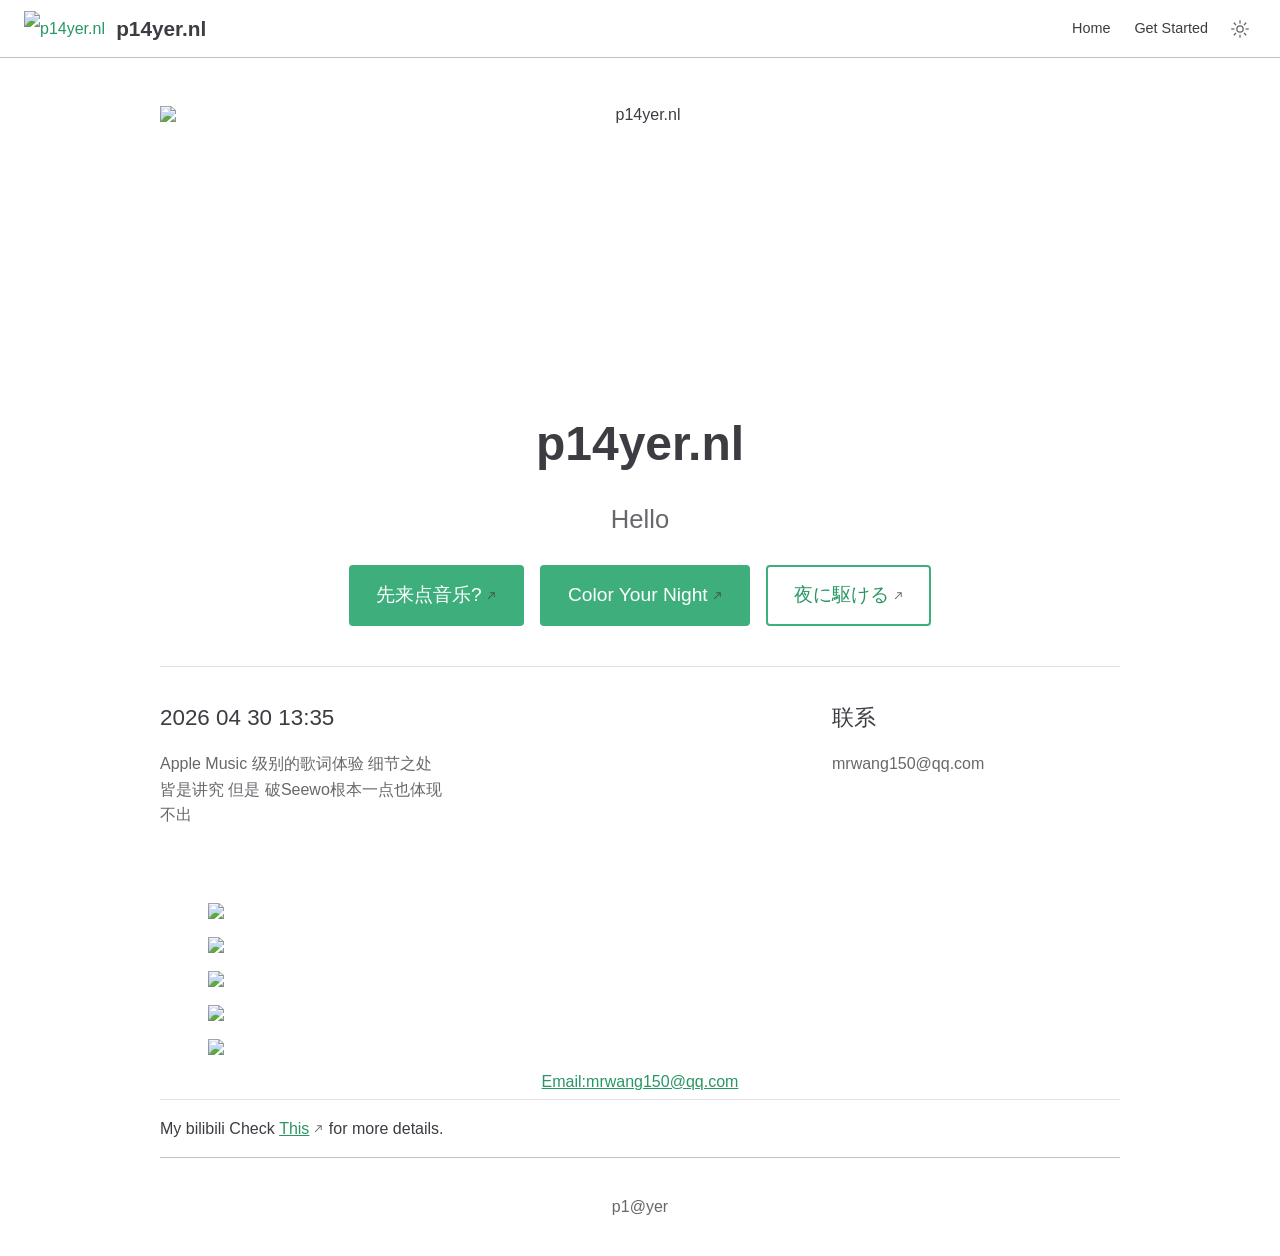
==== index.html @ 5f4848c9 "Add files via upload" ====
<!doctype html>
<html lang="en-US">
  <head>
    <meta charset="utf-8" />
    <meta name="viewport" content="width=device-width,initial-scale=1" />
    <meta name="generator" content="VuePress 2.0.0-rc.20" />
    <style>
      :root {
        --vp-c-bg: #fff;
      }

      [data-theme='dark'] {
        --vp-c-bg: #1b1b1f;
      }

      html,
      body {
        background-color: var(--vp-c-bg);
      }
    </style>
    <script>
      const useChoice = localStorage.getItem('vuepress-color-scheme')
      const systemStatus =
        'matchMedia' in window
          ? window.matchMedia('(prefers-color-scheme: dark)').matches
          : false

      if (useChoice === 'light') {
        document.documentElement.dataset.theme = 'light'
      } else if (useChoice === 'dark' || systemStatus) {
        document.documentElement.dataset.theme = 'dark'
      }
    </script>
    <title>Home | p14yer.nl</title><meta name="description" content="Hello">
    <link rel="stylesheet" href="/assets/css/styles.9341d5a4.css">
    <link rel="preload" href="/assets/js/runtime~app.ff485d3b.js" as="script"><link rel="preload" href="/assets/css/styles.9341d5a4.css" as="style"><link rel="preload" href="/assets/js/768.baede0df.js" as="script"><link rel="preload" href="/assets/js/app.10dfa282.js" as="script">
    <link rel="prefetch" href="/assets/js/get-started.html.98e5a508.js" as="script"><link rel="prefetch" href="/assets/js/index.html.fa90888d.js" as="script"><link rel="prefetch" href="/assets/js/404.html.0fad1337.js" as="script"><link rel="prefetch" href="/assets/css/654.styles.2938b611.css" as="style">
  </head>
  <body>
    <div id="app"><!--[--><div class="vp-theme-container no-sidebar external-link-icon" vp-container><!--[--><header class="vp-navbar" vp-navbar><div class="vp-toggle-sidebar-button" title="toggle sidebar" aria-expanded="false" role="button" tabindex="0"><div class="icon" aria-hidden="true"><span></span><span></span><span></span></div></div><span><a class="route-link" href="/"><img class="vp-site-logo" src="https://inhwuxtzwwyidklodzrk.supabase.co/storage/v1/object/public/music/visit.png" alt="p14yer.nl"><span class="vp-site-name vp-hide-mobile" aria-hidden="true">p14yer.nl</span></a></span><div class="vp-navbar-items-wrapper" style=""><!--[--><!--]--><nav class="vp-navbar-items vp-hide-mobile" aria-label="site navigation"><!--[--><div class="vp-navbar-item"><a class="route-link route-link-active auto-link" href="/" aria-label="Home"><!--[--><!--[--><!--]--><!--]-->Home<!--[--><!--[--><!--]--><!--]--></a></div><div class="vp-navbar-item"><a class="route-link auto-link" href="/get-started.html" aria-label="Get Started"><!--[--><!--[--><!--]--><!--]-->Get Started<!--[--><!--[--><!--]--><!--]--></a></div><!--]--></nav><!--[--><!--]--><button type="button" class="vp-toggle-color-mode-button" title="toggle color mode"><svg class="light-icon" viewbox="0 0 32 32" style=""><path d="M16 12.005a4 4 0 1 1-4 4a4.005 4.005 0 0 1 4-4m0-2a6 6 0 1 0 6 6a6 6 0 0 0-6-6z" fill="currentColor"></path><path d="M5.394 6.813l1.414-1.415l3.506 3.506L8.9 10.318z" fill="currentColor"></path><path d="M2 15.005h5v2H2z" fill="currentColor"></path><path d="M5.394 25.197L8.9 21.691l1.414 1.415l-3.506 3.505z" fill="currentColor"></path><path d="M15 25.005h2v5h-2z" fill="currentColor"></path><path d="M21.687 23.106l1.414-1.415l3.506 3.506l-1.414 1.414z" fill="currentColor"></path><path d="M25 15.005h5v2h-5z" fill="currentColor"></path><path d="M21.687 8.904l3.506-3.506l1.414 1.415l-3.506 3.505z" fill="currentColor"></path><path d="M15 2.005h2v5h-2z" fill="currentColor"></path></svg><svg class="dark-icon" viewbox="0 0 32 32" style="display:none;"><path d="M13.502 5.414a15.075 15.075 0 0 0 11.594 18.194a11.113 11.113 0 0 1-7.975 3.39c-.138 0-.278.005-.418 0a11.094 11.094 0 0 1-3.2-21.584M14.98 3a1.002 1.002 0 0 0-.175.016a13.096 13.096 0 0 0 1.825 25.981c.164.006.328 0 .49 0a13.072 13.072 0 0 0 10.703-5.555a1.01 1.01 0 0 0-.783-1.565A13.08 13.08 0 0 1 15.89 4.38A1.015 1.015 0 0 0 14.98 3z" fill="currentColor"></path></svg></button><!----></div></header><!--]--><div class="vp-sidebar-mask"></div><!--[--><aside class="vp-sidebar" vp-sidebar><nav class="vp-navbar-items" aria-label="site navigation"><!--[--><div class="vp-navbar-item"><a class="route-link route-link-active auto-link" href="/" aria-label="Home"><!--[--><!--[--><!--]--><!--]-->Home<!--[--><!--[--><!--]--><!--]--></a></div><div class="vp-navbar-item"><a class="route-link auto-link" href="/get-started.html" aria-label="Get Started"><!--[--><!--[--><!--]--><!--]-->Get Started<!--[--><!--[--><!--]--><!--]--></a></div><!--]--></nav><!--[--><!--]--><!----><!--[--><!--]--></aside><!--]--><!--[--><main class="vp-home"><header class="vp-hero"><img class="vp-hero-image" src="https://inhwuxtzwwyidklodzrk.supabase.co/storage/v1/object/public/music/un.png" alt="p14yer.nl" height="280"><h1 id="main-title">p14yer.nl</h1><p class="vp-hero-description">Hello</p><p class="vp-hero-actions"><!--[--><a class="auto-link external-link vp-hero-action-button primary" href="https://music.p14yer.nl/?music=https://inhwuxtzwwyidklodzrk.supabase.co/storage/v1/object/public/music/batsu.flac&amp;lyric=https://inhwuxtzwwyidklodzrk.supabase.co/storage/v1/object/public/music/batsu.ttml" aria-label="先来点音乐?" rel="noopener noreferrer" target="_blank"><!--[--><!--[--><!--]--><!--]-->先来点音乐?<!--[--><!--[--><!--]--><!--]--></a><a class="auto-link external-link vp-hero-action-button primary" href="http://music.p14yer.nl/?music=https://inhwuxtzwwyidklodzrk.supabase.co/storage/v1/object/public/music/coloryournight.flac&amp;lyric=https://inhwuxtzwwyidklodzrk.supabase.co/storage/v1/object/public/music/coloryournight.ttml" aria-label="Color Your Night" rel="noopener noreferrer" target="_blank"><!--[--><!--[--><!--]--><!--]-->Color Your Night<!--[--><!--[--><!--]--><!--]--></a><a class="auto-link external-link vp-hero-action-button warning" href="http://music.p14yer.nl/?music=https://inhwuxtzwwyidklodzrk.supabase.co/storage/v1/object/public/music/YOASOBI.flac&amp;lyric=https://inhwuxtzwwyidklodzrk.supabase.co/storage/v1/object/public/music/yo.ttml" aria-label="夜に駆ける" rel="noopener noreferrer" target="_blank"><!--[--><!--[--><!--]--><!--]-->夜に駆ける<!--[--><!--[--><!--]--><!--]--></a><!--]--></p></header><div class="vp-features"><!--[--><div class="vp-feature"><h2>2026 04 30 13:35</h2><p>Apple Music 级别的歌词体验 细节之处皆是讲究 但是 破Seewo根本一点也体现不出</p></div><div class="vp-feature"><h2>联系</h2><p>mrwang150@qq.com</p></div><!--]--></div><div vp-content><div><div class="amll-gallery"><img src="https://inhwuxtzwwyidklodzrk.supabase.co/storage/v1/object/public/music/amll1.png"><img src="https://inhwuxtzwwyidklodzrk.supabase.co/storage/v1/object/public/music/amll2.png"><img src="https://inhwuxtzwwyidklodzrk.supabase.co/storage/v1/object/public/music/amll3.png"><img src="https://inhwuxtzwwyidklodzrk.supabase.co/storage/v1/object/public/music/amll4.png"><img src="https://inhwuxtzwwyidklodzrk.supabase.co/storage/v1/object/public/music/amll5.png"><a href="mailto:mrwang150@qq.com">Email:mrwang150@qq.com</a></div><hr><p>My bilibili Check <a href="https://space.bilibili.com/1838519291" target="_blank" rel="noopener noreferrer">This</a> for more details.</p></div></div><!--[--><div class="vp-footer" vp-footer>p1@yer</div><!--]--></main><!--]--></div><!--[--><!----><!--]--><!--]--></div>
    <script src="/assets/js/runtime~app.ff485d3b.js" defer></script><script src="/assets/js/768.baede0df.js" defer></script><script src="/assets/js/app.10dfa282.js" defer></script>
  </body>
</html>
---- assets/css/styles.9341d5a4.css ----
.vp-back-to-top-button{position:fixed !important;inset-inline-end:1rem;bottom:4rem;z-index:100;width:48px;height:48px;padding:12px;border-width:0;border-radius:50%;background:var(--back-to-top-c-bg);color:var(--back-to-top-c-accent-bg);box-shadow:2px 2px 10px 4px var(--back-to-top-c-shadow);cursor:pointer}@media(max-width: 959px){.vp-back-to-top-button{transform:scale(0.8);transform-origin:100% 100%}}@media print{.vp-back-to-top-button{display:none}}.vp-back-to-top-button:hover{color:var(--back-to-top-c-accent-hover)}.vp-back-to-top-button .back-to-top-icon{overflow:hidden;width:24px;height:24px;margin:0 auto;background:var(--back-to-top-c-icon);-webkit-mask-image:var(--back-to-top-icon);mask-image:var(--back-to-top-icon);-webkit-mask-position:50%;mask-position:50%;-webkit-mask-size:cover;mask-size:cover}.vp-scroll-progress{position:absolute;inset-inline-end:-2px;bottom:-2px;width:52px;height:52px}.vp-scroll-progress svg{width:100%;height:100%}.vp-scroll-progress circle{opacity:.9;transform:rotate(-90deg);transform-origin:50% 50%}.back-to-top-enter-active,.back-to-top-leave-active{transition:opacity .3s}.back-to-top-enter-from,.back-to-top-leave-to{opacity:0}

:root{--back-to-top-z-index: 5;--back-to-top-icon: url(/assets/img/back-to-top.00dcb9fa.svg);--back-to-top-c-bg: var(--vp-c-bg);--back-to-top-c-accent-bg: var(--vp-c-accent-bg);--back-to-top-c-accent-hover: var(--vp-c-accent-hover);--back-to-top-c-shadow: var(--vp-c-shadow);--back-to-top-c-icon: currentcolor}

.vp-copy-code-button{position:absolute;top:.5em;right:.5em;z-index:5;width:2.5rem;height:2.5rem;padding:0;border-width:0;border-radius:.5rem;background:rgba(0,0,0,0);outline:none;opacity:0;cursor:pointer;transition:opacity .4s}@media print{.vp-copy-code-button{display:none}}.vp-copy-code-button::before{content:"";display:inline-block;width:1.25rem;height:1.25rem;padding:.625rem;background:currentcolor;color:var(--copy-code-c-text);font-size:1.25rem;-webkit-mask-image:var(--code-copy-icon);mask-image:var(--code-copy-icon);-webkit-mask-position:50%;mask-position:50%;-webkit-mask-size:1em;mask-size:1em;-webkit-mask-repeat:no-repeat;mask-repeat:no-repeat}.vp-copy-code-button:focus,.vp-copy-code-button.copied{opacity:1}.vp-copy-code-button:hover,.vp-copy-code-button.copied{background:var(--copy-code-c-hover)}.vp-copy-code-button.copied::before{-webkit-mask-image:var(--code-copied-icon);mask-image:var(--code-copied-icon)}.vp-copy-code-button.copied::after{content:attr(data-copied);position:absolute;top:0;right:calc(100% + .25rem);display:block;height:1.25rem;padding:.625rem;border-radius:.5rem;background:var(--copy-code-c-hover);color:var(--copy-code-c-text);font-weight:500;line-height:1.25rem;white-space:nowrap}.no-copy-code .vp-copy-code-button{display:none}body:not(.no-copy-code) div[class*=language-]:hover::before{display:none}body:not(.no-copy-code) div[class*=language-]:hover .vp-copy-code-button{opacity:1}

:root{--code-copy-icon: url("data:image/svg+xml,%3csvg xmlns=%27http://www.w3.org/2000/svg%27 viewBox=%270 0 24 24%27 fill=%27none%27 stroke=%27%23808080%27 stroke-width=%272%27%3e%3cpath stroke-linecap=%27round%27 stroke-linejoin=%27round%27 d=%27M9 5H7a2 2 0 0 0-2 2v12a2 2 0 0 0 2 2h10a2 2 0 0 0 2-2V7a2 2 0 0 0-2-2h-2M9 5a2 2 0 0 0 2 2h2a2 2 0 0 0 2-2M9 5a2 2 0 0 1 2-2h2a2 2 0 0 1 2 2%27 /%3e%3c/svg%3e");--code-copied-icon: url("data:image/svg+xml,%3csvg xmlns=%27http://www.w3.org/2000/svg%27 viewBox=%270 0 24 24%27 fill=%27none%27 stroke=%27%23808080%27 stroke-width=%272%27%3e%3cpath stroke-linecap=%27round%27 stroke-linejoin=%27round%27 d=%27M9 5H7a2 2 0 0 0-2 2v12a2 2 0 0 0 2 2h10a2 2 0 0 0 2-2V7a2 2 0 0 0-2-2h-2M9 5a2 2 0 0 0 2 2h2a2 2 0 0 0 2-2M9 5a2 2 0 0 1 2-2h2a2 2 0 0 1 2 2m-6 9 2 2 4-4%27 /%3e%3c/svg%3e");--copy-code-c-text: var(--code-c-line-number);--copy-code-c-hover: var(--code-c-highlight-bg)}

.hint-container{position:relative;background:var(--hint-c-soft);transition:background var(--vp-t-color),color var(--vp-t-color)}@media print{.hint-container{page-break-inside:avoid}}.hint-container>.hint-container-title{color:var(--hint-c-title)}.hint-container :not(pre)>code{background:var(--hint-c-soft)}.hint-container .hint-container-title{position:relative;margin-block:.75em;font-weight:600;line-height:1.25}.hint-container.important,.hint-container.info,.hint-container.note,.hint-container.tip,.hint-container.warning,.hint-container.caution{margin-block:.75rem;padding:.25em 1em;border-radius:.5em;color:inherit;font-size:var(--hint-font-size)}@media print{.hint-container.important,.hint-container.info,.hint-container.note,.hint-container.tip,.hint-container.warning,.hint-container.caution{border-inline-start-width:.25em;border-inline-start-style:solid}}.hint-container.important .hint-container-title,.hint-container.info .hint-container-title,.hint-container.note .hint-container-title,.hint-container.tip .hint-container-title,.hint-container.warning .hint-container-title,.hint-container.caution .hint-container-title{padding-inline-start:1.75em}@media print{.hint-container.important .hint-container-title,.hint-container.info .hint-container-title,.hint-container.note .hint-container-title,.hint-container.tip .hint-container-title,.hint-container.warning .hint-container-title,.hint-container.caution .hint-container-title{padding-inline-start:0}}.hint-container.important .hint-container-title::before,.hint-container.info .hint-container-title::before,.hint-container.note .hint-container-title::before,.hint-container.tip .hint-container-title::before,.hint-container.warning .hint-container-title::before,.hint-container.caution .hint-container-title::before{content:" ";position:absolute;inset-inline-start:0;top:calc(50% - .6125em);width:1.25em;height:1.25em;font-size:1.25em}@media print{.hint-container.important .hint-container-title::before,.hint-container.info .hint-container-title::before,.hint-container.note .hint-container-title::before,.hint-container.tip .hint-container-title::before,.hint-container.warning .hint-container-title::before,.hint-container.caution .hint-container-title::before{display:none}}.hint-container.important p,.hint-container.info p,.hint-container.note p,.hint-container.tip p,.hint-container.warning p,.hint-container.caution p{line-height:1.5}.hint-container.important a,.hint-container.info a,.hint-container.note a,.hint-container.tip a,.hint-container.warning a,.hint-container.caution a{color:var(--vp-c-accent)}.hint-container.important{--hint-c-accent: var(--important-c-accent);--hint-c-title: var(--important-c-text);--hint-c-soft: var(--important-c-soft)}.hint-container.important>.hint-container-title::before{background-color:currentColor;-webkit-mask-image:url("data:image/svg+xml;utf8,%3Csvg xmlns=%27http://www.w3.org/2000/svg%27 viewBox=%270 0 1024 1024%27%3E%3Cpath d=%27M512 981.333a84.992 84.992 0 0 1-84.907-84.906h169.814A84.992 84.992 0 0 1 512 981.333zm384-128H128v-42.666l85.333-85.334v-256A298.325 298.325 0 0 1 448 177.92V128a64 64 0 0 1 128 0v49.92a298.325 298.325 0 0 1 234.667 291.413v256L896 810.667v42.666zm-426.667-256v85.334h85.334v-85.334h-85.334zm0-256V512h85.334V341.333h-85.334z%27/%3E%3C/svg%3E");mask-image:url("data:image/svg+xml;utf8,%3Csvg xmlns=%27http://www.w3.org/2000/svg%27 viewBox=%270 0 1024 1024%27%3E%3Cpath d=%27M512 981.333a84.992 84.992 0 0 1-84.907-84.906h169.814A84.992 84.992 0 0 1 512 981.333zm384-128H128v-42.666l85.333-85.334v-256A298.325 298.325 0 0 1 448 177.92V128a64 64 0 0 1 128 0v49.92a298.325 298.325 0 0 1 234.667 291.413v256L896 810.667v42.666zm-426.667-256v85.334h85.334v-85.334h-85.334zm0-256V512h85.334V341.333h-85.334z%27/%3E%3C/svg%3E");-webkit-mask-position:50%;mask-position:50%;-webkit-mask-size:1em;mask-size:1em;-webkit-mask-repeat:no-repeat;mask-repeat:no-repeat}.hint-container.info{--hint-c-accent: var(--info-c-accent);--hint-c-title: var(--info-c-text);--hint-c-soft: var(--info-c-soft)}.hint-container.info>.hint-container-title::before{background-color:currentColor;-webkit-mask-image:url("data:image/svg+xml;utf8,%3Csvg xmlns=%27http://www.w3.org/2000/svg%27 viewBox=%270 0 24 24%27%3E%3Cpath d=%27M12 22C6.477 22 2 17.523 2 12S6.477 2 12 2s10 4.477 10 10-4.477 10-10 10zm-1-11v6h2v-6h-2zm0-4v2h2V7h-2z%27/%3E%3C/svg%3E");mask-image:url("data:image/svg+xml;utf8,%3Csvg xmlns=%27http://www.w3.org/2000/svg%27 viewBox=%270 0 24 24%27%3E%3Cpath d=%27M12 22C6.477 22 2 17.523 2 12S6.477 2 12 2s10 4.477 10 10-4.477 10-10 10zm-1-11v6h2v-6h-2zm0-4v2h2V7h-2z%27/%3E%3C/svg%3E");-webkit-mask-position:50%;mask-position:50%;-webkit-mask-size:1em;mask-size:1em;-webkit-mask-repeat:no-repeat;mask-repeat:no-repeat}.hint-container.note{--hint-c-accent: var(--note-c-accent);--hint-c-title: var(--note-c-text);--hint-c-soft: var(--note-c-soft)}.hint-container.note>.hint-container-title::before{background-color:currentColor;-webkit-mask-image:url("data:image/svg+xml;utf8,%3Csvg xmlns=%27http://www.w3.org/2000/svg%27 viewBox=%270 0 24 24%27%3E%3Cpath d=%27M12 22C6.477 22 2 17.523 2 12S6.477 2 12 2s10 4.477 10 10-4.477 10-10 10zm-1-11v6h2v-6h-2zm0-4v2h2V7h-2z%27/%3E%3C/svg%3E");mask-image:url("data:image/svg+xml;utf8,%3Csvg xmlns=%27http://www.w3.org/2000/svg%27 viewBox=%270 0 24 24%27%3E%3Cpath d=%27M12 22C6.477 22 2 17.523 2 12S6.477 2 12 2s10 4.477 10 10-4.477 10-10 10zm-1-11v6h2v-6h-2zm0-4v2h2V7h-2z%27/%3E%3C/svg%3E");-webkit-mask-position:50%;mask-position:50%;-webkit-mask-size:1em;mask-size:1em;-webkit-mask-repeat:no-repeat;mask-repeat:no-repeat}.hint-container.tip{--hint-c-accent: var(--tip-c-accent);--hint-c-title: var(--tip-c-text);--hint-c-soft: var(--tip-c-soft)}.hint-container.tip>.hint-container-title::before{background-color:currentColor;-webkit-mask-image:url("data:image/svg+xml;utf8,%3Csvg xmlns=%27http://www.w3.org/2000/svg%27 viewBox=%270 0 24 24%27%3E%3Cpath d=%27M7.941 18c-.297-1.273-1.637-2.314-2.187-3a8 8 0 1 1 12.49.002c-.55.685-1.888 1.726-2.185 2.998H7.94zM16 20v1a2 2 0 0 1-2 2h-4a2 2 0 0 1-2-2v-1h8zm-3-9.995V6l-4.5 6.005H11v4l4.5-6H13z%27/%3E%3C/svg%3E");mask-image:url("data:image/svg+xml;utf8,%3Csvg xmlns=%27http://www.w3.org/2000/svg%27 viewBox=%270 0 24 24%27%3E%3Cpath d=%27M7.941 18c-.297-1.273-1.637-2.314-2.187-3a8 8 0 1 1 12.49.002c-.55.685-1.888 1.726-2.185 2.998H7.94zM16 20v1a2 2 0 0 1-2 2h-4a2 2 0 0 1-2-2v-1h8zm-3-9.995V6l-4.5 6.005H11v4l4.5-6H13z%27/%3E%3C/svg%3E");-webkit-mask-position:50%;mask-position:50%;-webkit-mask-size:1em;mask-size:1em;-webkit-mask-repeat:no-repeat;mask-repeat:no-repeat}.hint-container.warning{--hint-c-accent: var(--warning-c-accent);--hint-c-title: var(--warning-c-text);--hint-c-soft: var(--warning-c-soft)}.hint-container.warning>.hint-container-title::before{background-color:currentColor;-webkit-mask-image:url("data:image/svg+xml;utf8,%3Csvg xmlns=%27http://www.w3.org/2000/svg%27 viewBox=%270 0 1024 1024%27%3E%3Cpath d=%27M576.286 752.57v-95.425q0-7.031-4.771-11.802t-11.3-4.772h-96.43q-6.528 0-11.3 4.772t-4.77 11.802v95.424q0 7.031 4.77 11.803t11.3 4.77h96.43q6.528 0 11.3-4.77t4.77-11.803zm-1.005-187.836 9.04-230.524q0-6.027-5.022-9.543-6.529-5.524-12.053-5.524H456.754q-5.524 0-12.053 5.524-5.022 3.516-5.022 10.547l8.538 229.52q0 5.023 5.022 8.287t12.053 3.265h92.913q7.032 0 11.803-3.265t5.273-8.287zM568.25 95.65l385.714 707.142q17.578 31.641-1.004 63.282-8.538 14.564-23.354 23.102t-31.892 8.538H126.286q-17.076 0-31.892-8.538T71.04 866.074q-18.582-31.641-1.004-63.282L455.75 95.65q8.538-15.57 23.605-24.61T512 62t32.645 9.04 23.605 24.61z%27/%3E%3C/svg%3E");mask-image:url("data:image/svg+xml;utf8,%3Csvg xmlns=%27http://www.w3.org/2000/svg%27 viewBox=%270 0 1024 1024%27%3E%3Cpath d=%27M576.286 752.57v-95.425q0-7.031-4.771-11.802t-11.3-4.772h-96.43q-6.528 0-11.3 4.772t-4.77 11.802v95.424q0 7.031 4.77 11.803t11.3 4.77h96.43q6.528 0 11.3-4.77t4.77-11.803zm-1.005-187.836 9.04-230.524q0-6.027-5.022-9.543-6.529-5.524-12.053-5.524H456.754q-5.524 0-12.053 5.524-5.022 3.516-5.022 10.547l8.538 229.52q0 5.023 5.022 8.287t12.053 3.265h92.913q7.032 0 11.803-3.265t5.273-8.287zM568.25 95.65l385.714 707.142q17.578 31.641-1.004 63.282-8.538 14.564-23.354 23.102t-31.892 8.538H126.286q-17.076 0-31.892-8.538T71.04 866.074q-18.582-31.641-1.004-63.282L455.75 95.65q8.538-15.57 23.605-24.61T512 62t32.645 9.04 23.605 24.61z%27/%3E%3C/svg%3E");-webkit-mask-position:50%;mask-position:50%;-webkit-mask-size:1em;mask-size:1em;-webkit-mask-repeat:no-repeat;mask-repeat:no-repeat}.hint-container.caution{--hint-c-accent: var(--caution-c-accent);--hint-c-title: var(--caution-c-text);--hint-c-soft: var(--caution-c-soft)}.hint-container.caution>.hint-container-title::before{background-color:currentColor;-webkit-mask-image:url("data:image/svg+xml;utf8,%3Csvg xmlns=%27http://www.w3.org/2000/svg%27 viewBox=%270 0 24 24%27%3E%3Cpath d=%27M12 2c5.523 0 10 4.477 10 10v3.764a2 2 0 0 1-1.106 1.789L18 19v1a3 3 0 0 1-2.824 2.995L14.95 23a2.5 2.5 0 0 0 .044-.33L15 22.5V22a2 2 0 0 0-1.85-1.995L13 20h-2a2 2 0 0 0-1.995 1.85L9 22v.5c0 .171.017.339.05.5H9a3 3 0 0 1-3-3v-1l-2.894-1.447A2 2 0 0 1 2 15.763V12C2 6.477 6.477 2 12 2zm-4 9a2 2 0 1 0 0 4 2 2 0 0 0 0-4zm8 0a2 2 0 1 0 0 4 2 2 0 0 0 0-4z%27/%3E%3C/svg%3E");mask-image:url("data:image/svg+xml;utf8,%3Csvg xmlns=%27http://www.w3.org/2000/svg%27 viewBox=%270 0 24 24%27%3E%3Cpath d=%27M12 2c5.523 0 10 4.477 10 10v3.764a2 2 0 0 1-1.106 1.789L18 19v1a3 3 0 0 1-2.824 2.995L14.95 23a2.5 2.5 0 0 0 .044-.33L15 22.5V22a2 2 0 0 0-1.85-1.995L13 20h-2a2 2 0 0 0-1.995 1.85L9 22v.5c0 .171.017.339.05.5H9a3 3 0 0 1-3-3v-1l-2.894-1.447A2 2 0 0 1 2 15.763V12C2 6.477 6.477 2 12 2zm-4 9a2 2 0 1 0 0 4 2 2 0 0 0 0-4zm8 0a2 2 0 1 0 0 4 2 2 0 0 0 0-4z%27/%3E%3C/svg%3E");-webkit-mask-position:50%;mask-position:50%;-webkit-mask-size:1em;mask-size:1em;-webkit-mask-repeat:no-repeat;mask-repeat:no-repeat}.hint-container.details{position:relative;display:block;margin-block:.75rem;padding:1.25rem 1rem;border-radius:.5rem;background:var(--detail-c-bg);transition:background var(--vp-t-transform),color var(--vp-t-transform)}.hint-container.details h4{margin-top:0}.hint-container.details figure:last-child,.hint-container.details p:last-child{margin-bottom:0;padding-bottom:0}.hint-container.details a{color:var(--vp-c-accent)}.hint-container.details :not(pre)>code{background:var(--detail-c-soft)}.hint-container.details summary{position:relative;margin:-1rem;padding-block:1em;padding-inline:3em 1.5em;list-style:none;font-size:var(--hint-font-size);cursor:pointer}.hint-container.details summary::-webkit-details-marker{display:none}.hint-container.details summary::marker{color:rgba(0,0,0,0);font-size:0}.hint-container.details summary::before{background-color:currentColor;-webkit-mask-image:url("data:image/svg+xml;utf8,%3Csvg xmlns=%27http://www.w3.org/2000/svg%27 viewBox=%270 0 24 24%27%3E%3Cpath d=%27M7.41 15.41L12 10.83l4.59 4.58L18 14l-6-6-6 6z%27/%3E%3C/svg%3E");mask-image:url("data:image/svg+xml;utf8,%3Csvg xmlns=%27http://www.w3.org/2000/svg%27 viewBox=%270 0 24 24%27%3E%3Cpath d=%27M7.41 15.41L12 10.83l4.59 4.58L18 14l-6-6-6 6z%27/%3E%3C/svg%3E");-webkit-mask-position:50%;mask-position:50%;-webkit-mask-size:1em;mask-size:1em;-webkit-mask-repeat:no-repeat;mask-repeat:no-repeat;content:" ";position:absolute;inset-inline-start:.8em;top:calc(50% - .5em);width:1em;height:1em;font-size:1.25rem;line-height:normal;transition:color,var(--vp-t-color),transform var(--vp-t-transform);transform:rotate(90deg)}.hint-container.details[open]>summary{margin-bottom:.5em}.hint-container.details[open]>summary::before{transform:rotate(180deg)}

:root{--hint-font-size: 0.92rem;--important-c-accent: var(--vp-c-purple-bg);--important-c-text: var(--vp-c-purple-text);--important-c-soft: var(--vp-c-purple-soft);--info-c-accent: var(--vp-c-blue-bg);--info-c-text: var(--vp-c-blue-text);--info-c-soft: var(--vp-c-blue-soft);--note-c-accent: var(--vp-c-grey-bg);--note-c-text: var(--vp-c-grey-text);--note-c-soft: var(--vp-c-grey-soft);--tip-c-accent: var(--vp-c-green-bg);--tip-c-text: var(--vp-c-green-text);--tip-c-soft: var(--vp-c-green-soft);--warning-c-accent: var(--vp-c-yellow-bg);--warning-c-text: var(--vp-c-yellow-text);--warning-c-soft: var(--vp-c-yellow-soft);--caution-c-accent: var(--vp-c-red-bg);--caution-c-text: var(--vp-c-red-text);--caution-c-soft: var(--vp-c-red-soft);--detail-c-bg: var(--vp-c-control);--detail-c-icon: var(--vp-c-border);--detail-c-soft: var(--vp-c-grey-soft)}

.vp-contributors{display:flex;flex-wrap:wrap;gap:1rem;align-items:center;justify-content:flex-start;margin:1rem 0}.vp-contributor{display:flex;gap:.25rem;align-items:center;color:inherit}.vp-contributor::after{display:none !important}.vp-contributor-avatar{-o-object-fit:contain;object-fit:contain;width:1.5rem;height:1.5rem;border-radius:50%}a.vp-contributor{text-decoration:none !important}

:root{--changelog-bg: var(--vp-c-bg-alt);--changelog-font-size: 0.875rem;--changelog-c-text: var(--vp-c-text)}

.vp-changelog-wrapper{margin-block:2rem 1rem;padding-inline:1rem;border-radius:8px;background-color:var(--changelog-bg);color:var(--changelog-c-text);font-size:var(--changelog-font-size);line-height:1.7;transition:background-color var(--vp-t-color)}.vp-changelog-wrapper.active{padding-block:0 .5rem}.vp-changelog-wrapper a{text-decoration:none !important}.vp-changelog-wrapper a::after{display:none !important}.vp-changelog-header{display:flex;align-items:center;justify-content:space-between;padding-block:1rem;font-weight:bold;cursor:pointer}@media(max-width: 419px){.vp-changelog-header{flex-wrap:wrap}}.vp-changelog-wrapper.active .vp-changelog-header{padding-block-end:.5rem}.vp-changelog-icon,.vp-changelog-menu-icon{display:inline-block;vertical-align:middle;width:1.2em;height:1.2em;margin-inline-end:4px;background-color:currentcolor;color:var(--vp-c-text-mute);-webkit-mask:var(--icon) no-repeat;mask:var(--icon) no-repeat;-webkit-mask-size:100% 100%;mask-size:100% 100%;transition:color var(--vp-t-color);transform:translateY(-1px)}.vp-changelog-icon{--icon: url("data:image/svg+xml,%3Csvg xmlns=%27http://www.w3.org/2000/svg%27 viewBox=%270 0 16 16%27%3E%3Cpath fill=%27none%27 stroke=%27%23000%27 stroke-linecap=%27round%27 stroke-linejoin=%27round%27 d=%27M2.71 10.96a6.5 6.5 0 1 0-.69-3.53M2 8l1.5-1.5M2 8L.5 6.5m8 2v-4m0 4h3%27/%3E%3C/svg%3E")}.vp-changelog-menu-icon{--icon: url("data:image/svg+xml,%3Csvg xmlns=%27http://www.w3.org/2000/svg%27 viewBox=%270 0 24 24%27%3E%3Cg fill=%27none%27 stroke=%27%23000%27 stroke-linecap=%27round%27 stroke-linejoin=%27round%27 stroke-width=%272%27%3E%3Cpath d=%27M4 5h0.01%27/%3E%3Cpath d=%27M8 5h12%27/%3E%3Cpath d=%27M4 10h0.01%27/%3E%3Cpath d=%27M8 10h12%27/%3E%3Cpath d=%27M4 15h0.01%27/%3E%3Cpath d=%27M8 15h12%27/%3E%3Cpath d=%27M4 20h0.01%27/%3E%3Cpath d=%27M8 20h12%27/%3E%3C/g%3E%3C/svg%3E")}.vp-changelog-list{display:none;margin-block:.5rem;padding-inline-start:0;list-style:none}.vp-changelog-wrapper.active .vp-changelog-list{display:block}.vp-changelog-item-tag,.vp-changelog-item-commit{position:relative;margin-block-start:8px;padding-inline-start:20px}.vp-changelog-item-tag:first-child,.vp-changelog-item-commit:first-child{margin-block-start:0}.vp-changelog-item-tag::before,.vp-changelog-item-commit::before{content:"";position:absolute;top:3px;left:0;display:inline-block;width:1.25em;height:1.25em;background-color:currentcolor;color:var(--vp-c-text-subtle);-webkit-mask:var(--icon) no-repeat;mask:var(--icon) no-repeat;-webkit-mask-size:100% 100%;mask-size:100% 100%;transition:color var(--vp-t-color)}.vp-changelog-item-commit::before{--icon: url("data:image/svg+xml,%3Csvg xmlns=%27http://www.w3.org/2000/svg%27 viewBox=%270 0 24 24%27%3E%3Cpath fill=%27none%27 stroke=%27%23000%27 stroke-linecap=%27round%27 stroke-linejoin=%27round%27 stroke-width=%272%27 d=%27M9 12a3 3 0 1 0 6 0a3 3 0 1 0-6 0m3-9v6m0 6v6%27/%3E%3C/svg%3E")}.vp-changelog-item-tag::before{--icon: url("data:image/svg+xml,%3Csvg xmlns=%27http://www.w3.org/2000/svg%27 viewBox=%270 0 24 24%27%3E%3Cg fill=%27none%27 stroke=%27%23000%27 stroke-linecap=%27round%27 stroke-linejoin=%27round%27 stroke-width=%272%27%3E%3Cpath d=%27M6.5 7.5a1 1 0 1 0 2 0a1 1 0 1 0-2 0%27/%3E%3Cpath d=%27M3 6v5.172a2 2 0 0 0 .586 1.414l7.71 7.71a2.41 2.41 0 0 0 3.408 0l5.592-5.592a2.41 2.41 0 0 0 0-3.408l-7.71-7.71A2 2 0 0 0 11.172 3H6a3 3 0 0 0-3 3%27/%3E%3C/g%3E%3C/svg%3E")}.vp-changelog-tag{margin-inline-end:4px;text-decoration:none}.vp-changelog-tag code{font-weight:500;font-size:14px}.vp-changelog-hash{margin-inline-end:4px;text-decoration:none}.vp-changelog-divider{margin-inline-end:8px}.vp-changelog-message{margin-inline-end:8px;line-height:1.7}.vp-changelog-date{color:var(--vp-c-text-subtle);font-size:.75rem;transition:color var(--vp-t-color)}

:root {
  --medium-zoom-z-index: 100;
  --medium-zoom-c-bg: var(--vp-c-bg-elv, #fff);
  --medium-zoom-opacity: 1;
}

.medium-zoom-overlay {
  z-index: var(--medium-zoom-z-index);

  /* override element style set by medium-zoom script */
  background-color: var(--medium-zoom-c-bg) !important;
}

.medium-zoom-overlay ~ img {
  z-index: calc(var(--medium-zoom-z-index) + 1);
}

/* stylelint-disable-next-line selector-class-pattern */
.medium-zoom--opened .medium-zoom-overlay {
  opacity: var(--medium-zoom-opacity);
}

:root {
  --nprogress-c: var(--vp-c-accent);
  --nprogress-z-index: 1031;
}

#nprogress {
  pointer-events: none;
}

#nprogress .bar {
  position: fixed;
  top: 0;
  left: 0;
  z-index: var(--nprogress-z-index);

  width: 100%;
  height: 2px;

  background: var(--nprogress-c);
}

:root{--code-padding-x: 1.25rem;--code-padding-y: 1rem;--code-border-radius: 6px;--code-line-height: 1.6;--code-font-size: 0.875em;--code-font-family: consolas, monaco, "Andale Mono", "Ubuntu Mono", monospace}div[class*=language-]{position:relative;border-radius:var(--code-border-radius);background-color:var(--code-c-bg)}div[class*=language-]::before{content:attr(data-ext);position:absolute;top:.8em;right:1em;z-index:3;color:var(--code-c-text);font-size:.75rem}div[class*=language-] pre{position:relative;z-index:1;overflow-x:auto;margin:0;border-radius:var(--code-border-radius);font-size:var(--code-font-size);font-family:var(--code-font-family);line-height:var(--code-line-height)}div[class*=language-] pre code{display:block;box-sizing:border-box;width:-moz-fit-content;width:fit-content;min-width:100%;padding:var(--code-padding-y) var(--code-padding-x);background-color:rgba(0,0,0,0) !important;color:var(--code-c-text);overflow-wrap:unset;-webkit-font-smoothing:auto;-moz-osx-font-smoothing:auto}

:root{--code-c-text: #f8f8f2;--code-c-bg: #2e3440;--code-c-highlight-bg: rgb(51.6454545455, 60.5484848485, 78.3545454545);--code-c-line-number: rgba(248, 248, 242, 0.67)}.token.comment,.token.prolog,.token.doctype,.token.cdata{color:#636f88}.token.punctuation{color:#81a1c1}.namespace{opacity:.7}.token.property,.token.tag,.token.constant,.token.symbol,.token.deleted{color:#81a1c1}.token.number{color:#b48ead}.token.boolean{color:#81a1c1}.token.selector,.token.attr-name,.token.string,.token.char,.token.builtin,.token.inserted{color:#a3be8c}.token.operator,.token.entity,.token.url,.language-css .token.string,.style .token.string,.token.variable{color:#81a1c1}.token.atrule,.token.attr-value,.token.function,.token.class-name{color:#88c0d0}.token.keyword{color:#81a1c1}.token.regex,.token.important{color:#ebcb8b}.token.important,.token.bold{font-weight:bold}.token.italic{font-style:italic}.token.entity{cursor:help}
:root{--code-line-number-width: 3rem}div[class*=language-]:not(.line-numbers-mode) .line-numbers{display:none}div[class*=language-].line-numbers-mode::after{content:"";position:absolute;top:0;left:0;width:var(--code-line-number-width);height:100%;border-right:1px solid var(--code-c-highlight-bg, var(--code-c-text));border-radius:var(--code-border-radius) 0 0 var(--code-border-radius);transition:border var(--vp-t-color)}div[class*=language-].line-numbers-mode pre{vertical-align:middle;margin-left:var(--code-line-number-width)}div[class*=language-].line-numbers-mode code{padding-left:1rem}div[class*=language-].line-numbers-mode .line-numbers{counter-reset:line-number;position:absolute;top:0;left:0;width:var(--code-line-number-width);padding-top:var(--code-padding-y);color:var(--code-c-line-number, var(--code-c-text));font-size:var(--code-font-size);line-height:var(--code-line-height);text-align:center}div[class*=language-].line-numbers-mode .line-number{position:relative;z-index:3;font-family:var(--code-font-family);-webkit-user-select:none;-moz-user-select:none;user-select:none}div[class*=language-].line-numbers-mode .line-number::before{content:counter(line-number);counter-increment:line-number}

div[class*=language-] .line.highlighted{display:inline-block;width:100%;margin:0 calc(-1*var(--code-padding-x));padding:0 var(--code-padding-x);background-color:var(--code-c-highlight-bg)}

@property --vp-collapsed-lines-bg{inherits:false;initial-value:#fff;syntax:"<color>"}@keyframes code-collapsed-lines{0%{opacity:.3;transform:translateY(-2px) rotate(var(--vp-collapsed-lines-rotate))}100%{opacity:1;transform:translateY(2px) rotate(var(--vp-collapsed-lines-rotate))}}div[class*=language-].has-collapsed-lines .collapsed-lines{--vp-collapsed-lines-bg: var(--code-c-bg);--vp-collapsed-lines-icon: url("data:image/svg+xml,%3Csvg xmlns=%27http://www.w3.org/2000/svg%27 width=%271em%27 height=%271em%27 viewBox=%270 0 24 24%27%3E%3Cpath fill=%27none%27 stroke=%27%23000%27 stroke-width=%272%27 d=%27m18 12l-6 6l-6-6m12-6l-6 6l-6-6%27/%3E%3C/svg%3E");--vp-collapsed-lines-rotate: 0deg;position:absolute;right:0;bottom:0;left:0;z-index:4;display:flex;align-items:center;justify-content:center;height:28px;background:linear-gradient(to bottom, transparent 0%, var(--vp-collapsed-lines-bg) 55%, var(--vp-collapsed-lines-bg) 100%);cursor:pointer;transition:--vp-collapsed-lines-bg var(--vp-t-color)}div[class*=language-].has-collapsed-lines .collapsed-lines:hover{--vp-collapsed-lines-bg: var(--code-c-highlight-bg)}div[class*=language-].has-collapsed-lines .collapsed-lines::before{content:"";display:inline-block;width:24px;height:24px;background-color:var(--code-c-text);-webkit-mask-image:var(--vp-collapsed-lines-icon);mask-image:var(--vp-collapsed-lines-icon);-webkit-mask-position:50%;mask-position:50%;-webkit-mask-size:20px;mask-size:20px;-webkit-mask-repeat:no-repeat;mask-repeat:no-repeat;pointer-events:none;animation:code-collapsed-lines 1.2s infinite alternate-reverse ease-in-out}div[class*=language-].has-collapsed-lines[data-highlighter=shiki] .collapsed-lines{--vp-collapsed-lines-bg: var(--code-c-bg, var(--shiki-light-bg))}[data-theme=dark] div[class*=language-].has-collapsed-lines[data-highlighter=shiki] .collapsed-lines{--vp-collapsed-lines-bg: var(--code-c-bg, var(--shiki-dark-bg))}div[class*=language-].has-collapsed-lines.collapsed{overflow-y:hidden;height:calc(var(--vp-collapsed-lines)*var(--code-line-height)*var(--code-font-size) + var(--code-padding-y) + 28px)}div[class*=language-].has-collapsed-lines:not(.collapsed) code{padding-bottom:max(var(--code-padding-y),28px)}div[class*=language-].has-collapsed-lines:not(.collapsed) .collapsed-lines{--vp-collapsed-lines-rotate: 180deg}

:root{--code-title-c-text: var(--vp-c-text-mute);--code-title-c-bg: var(--code-c-bg);--code-title-divider: var(--code-c-highlight-bg, var(--code-c-text))}.code-block-title div[class*=language-]{border-top-left-radius:0;border-top-right-radius:0}.code-block-title .code-block-title-bar{overflow-x:auto;margin:.75rem 0 -0.75rem;padding:0 12px;border-bottom:solid 1px var(--code-title-divider);border-radius:6px 6px 0 0;background:var(--code-title-c-bg);white-space:nowrap;transition:background var(--vp-t-color)}@media(max-width: 419px){.code-block-title .code-block-title-bar{margin:.75rem -1.5rem -0.75rem;border-radius:0}}.code-block-title .code-block-title-bar .title{position:relative;display:inline-block;margin:0;padding:8px 12px;color:var(--code-title-c-text);font-weight:500;font-size:.875em;line-height:1.7;transition:background var(--vp-t-color)}

.vp-code-tabs-nav{overflow-x:auto;margin:.75rem 0 -0.75rem;padding:0;border-radius:6px 6px 0 0;background:var(--code-tabs-c-bg);list-style:none;white-space:nowrap;transition:background var(--vp-t-color)}@media print{.vp-code-tabs-nav{display:none}}@media(max-width: 419px){.vp-code-tabs-nav{margin-inline:-1.5rem;border-radius:0}}.vp-code-tab-nav{position:relative;min-width:3rem;margin:0;padding:6px 12px;border-width:0;border-radius:6px 6px 0 0;background:rgba(0,0,0,0);color:var(--code-tabs-c-text);font-weight:600;font-size:.875em;line-height:1.4;cursor:pointer;transition:background var(--vp-t-color),color var(--vp-t-color)}.vp-code-tab-nav:hover{background:var(--code-tabs-c-hover)}.vp-code-tab-nav::before,.vp-code-tab-nav::after{content:" ";position:absolute;bottom:0;z-index:1;width:6px;height:6px}.vp-code-tab-nav::before{right:100%}.vp-code-tab-nav::after{left:100%}.vp-code-tab-nav.active{background:var(--code-c-bg, var(--vp-c-bg-alt))}.vp-code-tab-nav.active::before{background:radial-gradient(12px at left top, transparent 50%, var(--code-c-bg) 50%)}.vp-code-tab-nav.active::after{background:radial-gradient(12px at right top, transparent 50%, var(--code-c-bg) 50%)}.vp-code-tab-nav:first-child::before{display:none}[dir=rtl] .vp-code-tab-nav:first-child::before{display:block}[dir=rtl] .vp-code-tab-nav:first-child::after{display:none}.vp-code-tab{display:none}@media print{.vp-code-tab{display:block}}.vp-code-tab.active{display:block}.vp-code-tab div[class*=language-]{border-top-left-radius:0;border-top-right-radius:0}@media(max-width: 419px){.vp-code-tab div[class*=language-]{margin:.75rem -1.5rem;border-radius:0}}.vp-code-tab div[class*=language-].line-numbers-mode::after{border-top-left-radius:0}.vp-code-tab div[class*=language-] pre{border-top-left-radius:0;border-top-right-radius:0}@media(max-width: 419px){.vp-code-tab div[class*=language-] pre{border-radius:0}}@media print{.vp-code-tab div[class*=language-] code{white-space:pre-wrap}}.vp-code-tab-title{display:none;font-weight:500}@media print{.vp-code-tab-title{display:block}}

.vp-tabs{margin:1.5rem 0;border:1px solid var(--vp-c-border);border-radius:8px}@media(max-width: 419px){[vp-content]>.vp-tabs{margin-inline:-1.5rem;border:none;border-bottom:1px solid var(--vp-c-border);border-radius:0}}.vp-tabs-nav{overflow-x:auto;margin:0;padding:0;border-radius:.5rem .5rem 0 0;background:var(--tab-c-bg-nav);list-style:none;white-space:nowrap;transition:background var(--vp-t-color)}@media print{.vp-tabs-nav{display:none}}@media(max-width: 419px){.vp-tabs-nav{border-radius:0}}.vp-tab-nav{position:relative;min-width:4rem;margin:0;padding:.5em 1em;border:none;border-radius:.5rem .5rem 0 0;background:rgba(0,0,0,0);color:var(--tab-c-nav);font-weight:600;font-size:.875em;line-height:1.75;cursor:pointer;transition:background var(--vp-t-color),color var(--vp-t-color)}.vp-tab-nav:hover{background:var(--tab-c-bg-nav-hover)}.vp-tab-nav::before,.vp-tab-nav::after{content:" ";position:absolute;bottom:0;z-index:1;width:8px;height:8px}.vp-tab-nav::before{right:100%}.vp-tab-nav::after{left:100%}.vp-tab-nav.active{background:var(--tab-c-bg)}.vp-tab-nav.active::before{background:radial-gradient(16px at left top, transparent 50%, var(--tab-c-bg) 50%)}.vp-tab-nav.active::after{background:radial-gradient(16px at right top, transparent 50%, var(--tab-c-bg) 50%)}.vp-tab-nav:first-child::before{display:none}.vp-tab{display:none;padding:1rem .75rem;border-radius:0 0 .5rem .5rem;background:var(--tab-c-bg);transition:background var(--vp-t-color)}@media print{.vp-tab{display:block;padding:.5rem}}.vp-tab.active{display:block}.vp-tab:nth-child(n+2) .vp-tab-title{border-top:none}.vp-tab-title{display:none;padding:.25rem 0;border-top:1px solid var(--vp-c-border);font-weight:500}@media print{.vp-tab-title{display:block}}

:root{--code-tabs-c-text: var(--code-c-text);--code-tabs-c-bg: var(--code-c-highlight-bg);--code-tabs-c-hover: var(--code-c-bg, var(--vp-c-bg-alt));--tab-c-bg: var(--vp-c-bg);--tab-c-nav: var(--vp-c-text);--tab-c-bg-nav: var(--vp-c-grey-bg);--tab-c-bg-nav-hover: var(--vp-c-control-hover)}

.vp-badge{display:inline-block;vertical-align:top;height:1.3em;padding:0 6px;border-radius:3px;background:var(--vp-c-accent-soft);color:var(--vp-c-accent);font-size:.875em;line-height:1.3;transition:background var(--vp-t-color),color var(--vp-t-color)}.vp-badge+.vp-badge{margin-inline-start:5px}.vp-badge.tip{background:var(--badge-c-tip-bg);color:var(--badge-c-tip-text)}.vp-badge.warning{background:var(--badge-c-warning-bg);color:var(--badge-c-warning-text)}.vp-badge.danger{background:var(--badge-c-danger-bg);color:var(--badge-c-danger-text)}.vp-badge.important{background:var(--badge-c-important-bg);color:var(--badge-c-important-text)}.vp-badge.info{background:var(--badge-c-info-bg);color:var(--badge-c-info-text)}.vp-badge.note{background:var(--badge-c-note-bg);color:var(--badge-c-note-text)}.table-of-contents .vp-badge{vertical-align:middle}
.vp-fade-slide-y-enter-active{transition:all .2s ease}.vp-fade-slide-y-leave-active{transition:all .2s cubic-bezier(1, 0.5, 0.8, 1)}.vp-fade-slide-y-enter-from,.vp-fade-slide-y-leave-to{opacity:0;transform:translateY(-10px)}
.vp-features{display:flex;flex-wrap:wrap;place-content:stretch space-between;align-items:flex-start;margin-top:2.5rem;padding:1.2rem 0;border-top:1px solid var(--vp-c-gutter);transition:border-color var(--vp-t-color)}@media(max-width: 719px){.vp-features{flex-direction:column}}.vp-feature{flex-grow:1;flex-basis:30%;max-width:30%}@media(max-width: 719px){.vp-feature{max-width:100%;padding:0 2.5rem}}.vp-feature h2{padding-bottom:0;border-bottom:none;font-weight:500;font-size:1.4rem}@media(max-width: 419px){.vp-feature h2{font-size:1.25rem}}.vp-feature p{color:var(--vp-c-text-mute)}

.vp-footer {
  padding: 2.5rem;
  border-top: 1px solid var(--vp-c-border);

  color: var(--vp-c-text-mute);

  text-align: center;

  transition: border-color var(--vp-t-color);
}

.vp-hero{text-align:center}.vp-hero-image{display:block;max-width:100%;max-height:280px;margin:3rem auto 1.5rem}@media(max-width: 419px){.vp-hero-image{max-height:210px;margin:2rem auto 1.2rem}}#main-title{font-size:3rem}@media(max-width: 419px){#main-title{font-size:2rem}}#main-title,.vp-hero-description,.vp-hero-actions{margin:1.8rem auto}@media(max-width: 419px){#main-title,.vp-hero-description,.vp-hero-actions{margin:1.2rem auto}}.vp-hero-actions{display:flex;flex-wrap:wrap;gap:1rem;justify-content:center}.vp-hero-description{max-width:35rem;color:var(--vp-c-text-mute);font-size:1.6rem;line-height:1.3}@media(max-width: 419px){.vp-hero-description{font-size:1.2rem}}.vp-hero-action-button{display:inline-block;box-sizing:border-box;padding:.8rem 1.6rem;border:2px solid var(--vp-c-accent-bg);border-radius:4px;background-color:var(--vp-c-bg);color:var(--vp-c-accent);font-size:1.2rem;transition:background-color border-color color var(--vp-t-color)}@media(max-width: 419px){.vp-hero-action-button{padding:.6rem 1.2rem;font-size:1rem}}.vp-hero-action-button:hover{color:var(--vp-c-accent-text)}.vp-hero-action-button.primary{background-color:var(--vp-c-accent-bg);color:var(--vp-c-accent-text)}.vp-hero-action-button.primary:hover{border-color:var(--vp-c-accent-hover);background-color:var(--vp-c-accent-hover)}
.vp-home{display:block;max-width:var(--homepage-width);margin:0 auto;padding:var(--navbar-height) 2rem 0}@media(max-width: 419px){.vp-home{padding-inline:1.5rem}}.vp-home [vp-content]{margin:0;padding:0}
.vp-site-logo{vertical-align:top;height:var(--navbar-line-height);margin-inline-end:var(--navbar-padding-v)}.vp-site-name{position:relative;color:var(--vp-c-text);font-weight:600;font-size:1.3rem}@media screen and (max-width: 719px){.vp-site-name{display:block;overflow:hidden;width:calc(100vw - 11rem);text-overflow:ellipsis;white-space:nowrap}}
.vp-dropdown-enter-from,.vp-dropdown-leave-to{height:0 !important;opacity:0}.vp-dropdown-enter-active{transition:height .3s ease-in-out,opacity .6s ease-out}
.vp-navbar-dropdown-wrapper{cursor:pointer}.vp-navbar-dropdown-wrapper:not(.mobile){height:1.8rem}.vp-navbar-dropdown-wrapper:not(.mobile):hover .vp-navbar-dropdown,.vp-navbar-dropdown-wrapper:not(.mobile).open .vp-navbar-dropdown{display:block !important}.vp-navbar-dropdown-wrapper.mobile .vp-navbar-dropdown{overflow:hidden;transition:height .1s ease-out;padding-top:.5rem}.vp-navbar-dropdown-wrapper:not(.mobile) .vp-navbar-dropdown{position:absolute;inset-inline-end:0;top:100%;display:none;overflow-y:auto;box-sizing:border-box;height:auto !important;max-height:calc(100vh - 2.7rem);margin:0;padding:.6rem 0;border:1px solid var(--vp-c-gutter);border-radius:.5rem;background-color:var(--vp-c-bg-elv);text-align:start;white-space:nowrap}.vp-navbar-dropdown-title{display:block;padding:inherit;border:none;background:rgba(0,0,0,0);color:var(--vp-c-text);font-weight:500;font-size:.9rem;font-family:inherit;line-height:1.4rem;cursor:inherit}.vp-navbar-dropdown-wrapper.mobile .vp-navbar-dropdown-title{display:none}.vp-navbar-dropdown-title:hover{border-color:rgba(0,0,0,0)}.vp-navbar-dropdown-title-mobile{display:none;padding:inherit;border:none;background:rgba(0,0,0,0);color:var(--vp-c-text);font-weight:600;font-size:inherit;font-family:inherit;line-height:1.4rem;cursor:inherit}.vp-navbar-dropdown-wrapper.mobile .vp-navbar-dropdown-title-mobile{display:block}.vp-navbar-dropdown-title-mobile:hover{color:var(--vp-c-accent)}.vp-navbar-dropdown-item{color:inherit;line-height:1.7rem}.vp-navbar-dropdown-item .auto-link{position:relative;display:block;margin-bottom:0;padding:0 1.25rem;border-bottom:none;font-weight:400;line-height:1.7rem}.vp-navbar-dropdown-item .auto-link:hover{color:var(--vp-c-accent)}.vp-navbar-dropdown-item .auto-link.auto-link-active{color:var(--vp-c-accent)}.vp-navbar-dropdown-item .auto-link.auto-link-active::after{content:"";position:absolute;inset-inline-start:9px;top:calc(50% - 2px);width:0;height:0;border-top:3px solid rgba(0,0,0,0);border-bottom:3px solid rgba(0,0,0,0);border-inline-start:5px solid var(--vp-c-accent)}.vp-navbar-dropdown-wrapper.mobile .vp-navbar-dropdown-item>a{line-height:2rem}.vp-navbar-dropdown-subtitle{margin:.45rem 0 0;padding:1rem 0 .45rem;border-top:1px solid var(--vp-c-gutter);font-size:.9rem}.vp-navbar-dropdown-wrapper.mobile .vp-navbar-dropdown-subtitle{margin-top:0;padding-top:0;padding-bottom:0;border-top:0;line-height:2rem}.vp-navbar-dropdown-item:first-child .vp-navbar-dropdown-subtitle{margin-top:0;padding-top:0;border-top:0}.vp-navbar-dropdown-subtitle>span{padding-inline:1.25rem 1.5rem}.vp-navbar-dropdown-subtitle>.auto-link{font-weight:inherit}.vp-navbar-dropdown-subtitle>.auto-link.auto-link-active::after{display:none}.vp-navbar-dropdown-subitem-wrapper{padding:0;list-style:none}.vp-navbar-dropdown-subitem{font-size:.9em}.vp-navbar-dropdown-wrapper.mobile .vp-navbar-dropdown-subitem{padding-inline-start:1rem}

.vp-navbar-items{display:inline-block}@media print{.vp-navbar-items{display:none}}.vp-navbar-items .auto-link{color:inherit;line-height:1.4rem}.vp-navbar-items .auto-link:hover,.vp-navbar-items .auto-link.auto-link-active{color:var(--vp-c-text)}.vp-navbar-item{position:relative;display:inline-block;margin-inline-start:1.5rem;line-height:var(--navbar-line-height)}@media(max-width: 719px){.vp-navbar-item{margin-inline-start:0}}.vp-navbar-item:first-child{margin-inline-start:0}.vp-navbar-item .auto-link:hover,.vp-navbar-item .auto-link.auto-link-active{color:var(--vp-c-accent)}.vp-navbar-item>.auto-link{display:inline-block}.vp-navbar-item>.auto-link:hover,.vp-navbar-item>.auto-link.auto-link-active{margin-bottom:-2px;border-bottom:2px solid var(--vp-c-accent)}@media(max-width: 719px){.vp-navbar-item>.auto-link:hover,.vp-navbar-item>.auto-link.auto-link-active{margin-bottom:0;border-bottom:none}}
.vp-toggle-color-mode-button{display:flex;margin:auto;margin-inline-start:1rem;border:0;background:none;color:var(--vp-c-text);opacity:.8;cursor:pointer}@media print{.vp-toggle-color-mode-button{display:none}}.vp-toggle-color-mode-button:hover{opacity:1}.vp-toggle-color-mode-button .light-icon,.vp-toggle-color-mode-button .dark-icon{width:1.25rem;height:1.25rem}
.vp-toggle-sidebar-button{position:absolute;inset-inline-start:1rem;top:.6rem;display:none;padding:.6rem;cursor:pointer}@media screen and (max-width: 719px){.vp-toggle-sidebar-button{display:block}}.vp-toggle-sidebar-button .icon{display:flex;flex-direction:column;align-items:center;justify-content:center;width:1.25rem;height:1.25rem;cursor:inherit}.vp-toggle-sidebar-button .icon span{display:inline-block;width:100%;height:2px;border-radius:2px;background-color:var(--vp-c-text);transition:transform var(--vp-t-transform)}.vp-toggle-sidebar-button .icon span:nth-child(2){margin:6px 0}.vp-theme-container.sidebar-open .vp-toggle-sidebar-button .icon span:nth-child(1){transform:rotate(45deg) translate3d(5.5px, 5.5px, 0)}.vp-theme-container.sidebar-open .vp-toggle-sidebar-button .icon span:nth-child(2){transform:scale3d(0, 1, 1)}.vp-theme-container.sidebar-open .vp-toggle-sidebar-button .icon span:nth-child(3){transform:rotate(-45deg) translate3d(6px, -6px, 0)}.vp-theme-container.sidebar-open .vp-toggle-sidebar-button .icon span:nth-child(1),.vp-theme-container.sidebar-open .vp-toggle-sidebar-button .icon span:nth-child(3){transform-origin:center}
.vp-navbar{--navbar-line-height: calc( var(--navbar-height) - 2 * var(--navbar-padding-v) );position:fixed;top:0;right:0;left:0;z-index:20;box-sizing:border-box;height:var(--navbar-height);padding:var(--navbar-padding-v) var(--navbar-padding-h);border-bottom:1px solid var(--vp-c-border);background-color:var(--vp-navbar-c-bg);line-height:var(--navbar-line-height);transition:background-color var(--vp-t-color),border-color var(--vp-t-color)}@media screen and (max-width: 719px){.vp-navbar{padding-inline-start:4rem}}.vp-navbar-items-wrapper{position:absolute;inset-inline-end:var(--navbar-padding-h);top:var(--navbar-padding-v);display:flex;box-sizing:border-box;height:var(--navbar-line-height);padding-inline-start:var(--navbar-padding-h);font-size:.9rem;white-space:nowrap}
.vp-page-meta{max-width:var(--content-width);margin:0 auto;padding:2rem 2.5rem}@media(max-width: 959px){.vp-page-meta{padding:2rem}}@media(max-width: 419px){.vp-page-meta{padding:1.5rem}}.vp-page-meta{display:flex;flex-wrap:wrap;justify-content:space-between;overflow:auto;padding-top:.75rem;padding-bottom:.75rem}@media print{.vp-page-meta{margin:0 !important;padding-inline:0 !important}}@media(max-width: 719px){.vp-page-meta{display:block}}.vp-page-meta .vp-meta-item{flex-grow:1}.vp-page-meta .vp-meta-item .vp-meta-label{font-weight:500}.vp-page-meta .vp-meta-item .vp-meta-label:not(a){color:var(--vp-c-text-mute)}.vp-page-meta .vp-meta-item .vp-meta-info{color:var(--vp-c-text-mute);font-weight:400}.vp-page-meta .git-info{text-align:end}.vp-page-meta .edit-link{margin-top:.25rem;margin-bottom:.25rem;margin-inline-end:.5rem;font-size:.875em}@media print{.vp-page-meta .edit-link{display:none}}.vp-page-meta .edit-link .edit-icon{position:relative;bottom:-0.125em;width:1em;height:1em;margin-inline-end:.25em}.vp-page-meta .last-updated,.vp-page-meta .contributors{margin-top:.25rem;margin-bottom:.25rem;font-size:.875em}@media(max-width: 719px){.vp-page-meta .last-updated,.vp-page-meta .contributors{font-size:.825em;text-align:start}}
.vp-page-nav{display:flex;flex-wrap:wrap;max-width:var(--content-width, 740px);min-height:2rem;margin-inline:auto;margin-top:0;padding:1rem 2rem 0;border-top:1px solid var(--vp-c-gutter);transition:border-top var(--vp-t-color)}@media(max-width: 959px){.vp-page-nav{padding-inline:1rem}}@media print{.vp-page-nav{display:none}}.vp-page-nav .auto-link{display:inline-block;flex-grow:1;margin:.25rem;padding:.25rem .5rem;border:1px solid var(--vp-c-gutter);border-radius:.25rem}.vp-page-nav .auto-link:hover{background:var(--vp-c-control)}.vp-page-nav .auto-link.external-link::after{display:none}.vp-page-nav .auto-link:not(.external-link) .external-link::after{display:none}.vp-page-nav .auto-link .hint{color:var(--vp-c-text-mute);font-size:.875rem;line-height:2}.vp-page-nav .prev{text-align:start}.vp-page-nav .next{text-align:end}
.vp-page{display:block;padding-top:var(--navbar-height);padding-bottom:2rem;padding-inline-start:var(--sidebar-width)}@media(max-width: 959px){.vp-page{padding-inline-start:var(--sidebar-width-mobile)}}@media(max-width: 719px){.vp-page{padding-inline-start:0}}.vp-page [vp-content]{max-width:var(--content-width);margin:0 auto;padding:2rem 2.5rem}@media(max-width: 959px){.vp-page [vp-content]{padding:2rem}}@media(max-width: 419px){.vp-page [vp-content]{padding:1.5rem}}.vp-page [vp-content]{padding-top:0}
.vp-sidebar-item{border-inline-start:.25rem solid rgba(0,0,0,0);color:var(--vp-c-text);cursor:default}.vp-sidebar-item:focus-visible{outline-width:1px;outline-offset:-1px}.vp-sidebar-item.vp-sidebar-heading{box-sizing:border-box;width:100%;margin:0;padding-block:.35rem;padding-inline:1.25rem 1.5rem;font-weight:bold;font-size:1.1em;transition:color .15s ease}.vp-sidebar-item.vp-sidebar-heading+.vp-sidebar-children{overflow:hidden;transition:height .1s ease-out;margin-bottom:.75rem}.vp-sidebar-item.collapsible{cursor:pointer}.vp-sidebar-item:not(.vp-sidebar-heading){display:inline-block;box-sizing:border-box;width:100%;margin:0;padding-block:.35rem;padding-inline:2rem 1rem;font-weight:400;font-size:1em;line-height:1.4}.vp-sidebar-item:not(.vp-sidebar-heading)+.vp-sidebar-children{padding-inline-start:1rem;font-size:.95em}.vp-sidebar-children .vp-sidebar-children .vp-sidebar-item:not(.vp-sidebar-heading){padding-block:.25rem;padding-inline:1.75rem 1rem}.vp-sidebar-children .vp-sidebar-children .vp-sidebar-item:not(.vp-sidebar-heading).active{border-inline-start-color:rgba(0,0,0,0);font-weight:500}a.vp-sidebar-heading+.vp-sidebar-children .vp-sidebar-item:not(.vp-sidebar-heading).active{border-inline-start-color:rgba(0,0,0,0)}.vp-sidebar-item.active:not(p.vp-sidebar-heading){border-inline-start-color:var(--vp-c-accent);color:var(--vp-c-accent);font-weight:600}.vp-sidebar-item .auto-link{display:block}.vp-sidebar-item.auto-link{display:block;cursor:pointer}.vp-sidebar-item.auto-link:hover{color:var(--vp-c-accent)}
.vp-sidebar-items{margin:0;padding:1.5rem 0;list-style-type:none}@media(max-width: 719px){.vp-sidebar-items{padding:1rem 0}}.vp-sidebar-items ul{margin:0;padding:0;list-style-type:none}
.vp-sidebar{position:fixed;inset-inline-start:0;top:var(--navbar-height);bottom:0;z-index:10;overflow-y:auto;box-sizing:border-box;width:var(--sidebar-width);margin:0;border-inline-end:1px solid var(--vp-c-border);background-color:var(--vp-sidebar-c-bg);font-size:1rem;transition:transform var(--vp-t-transform),background-color var(--vp-t-color),border-color var(--vp-t-color);scrollbar-color:var(--vp-c-accent-bg) var(--vp-c-gutter);scrollbar-width:thin}@media(max-width: 959px){.vp-sidebar{width:var(--sidebar-width-mobile);font-size:.9rem}}@media(max-width: 719px){.vp-sidebar{top:0;padding-top:var(--navbar-height);transform:translateX(-100%)}[dir=rtl] .vp-sidebar{transform:translateX(100%)}}.vp-sidebar::-webkit-scrollbar{width:7px}.vp-sidebar::-webkit-scrollbar-track{background-color:var(--vp-c-gutter)}.vp-sidebar::-webkit-scrollbar-thumb{background-color:var(--vp-c-accent-bg)}.vp-sidebar .vp-navbar-items{display:none;padding:.5rem 0 .75rem;border-bottom:1px solid var(--vp-c-gutter);transition:border-color var(--vp-t-color)}@media(max-width: 719px){.vp-sidebar .vp-navbar-items{display:block}.vp-sidebar .vp-navbar-items .vp-navbar-dropdown-item .route-link-active::after{top:calc(1rem - 2px)}}.vp-sidebar .vp-navbar-items ul{margin:0;padding:0;list-style-type:none}.vp-sidebar .vp-navbar-items .auto-link{font-weight:600}.vp-sidebar .vp-navbar-item{display:block;padding-block:.5rem;padding-inline:1.5rem 0;font-size:1.1em;line-height:1.25rem}
.vp-sidebar-mask{position:fixed;top:0;left:0;z-index:9;display:none;width:100vw;height:100vh}.vp-theme-container.no-navbar .vp-sidebar{top:0}@media(max-width: 719px){.vp-theme-container.no-navbar .vp-sidebar{padding-top:0}}.vp-theme-container.no-navbar .vp-page{padding-top:0}.vp-theme-container.no-navbar [vp-content] h1,.vp-theme-container.no-navbar [vp-content] h2,.vp-theme-container.no-navbar [vp-content] h3,.vp-theme-container.no-navbar [vp-content] h4,.vp-theme-container.no-navbar [vp-content] h5,.vp-theme-container.no-navbar [vp-content] h6{margin-top:1.5rem;padding-top:0}.vp-theme-container.no-sidebar .vp-sidebar{display:none}@media(max-width: 719px){.vp-theme-container.no-sidebar .vp-sidebar{display:block}}.vp-theme-container.no-sidebar .vp-page{padding-inline-start:0}@media(max-width: 719px){.vp-theme-container.sidebar-open .vp-sidebar{transform:translateX(0)}.vp-theme-container.sidebar-open .vp-sidebar-mask{display:block}}
.vp-theme-container[data-v-145c1213]{max-width:740px;margin:0 auto;padding:2rem 2.5rem}@media(max-width: 959px){.vp-theme-container[data-v-145c1213]{padding:2rem}}
:root{--vp-c-white: #fff;--vp-c-black: #000;--vp-c-grey-text: #656869;--vp-c-grey-hover: #e4e4e9;--vp-c-grey-bg: #ebebef;--vp-c-grey-soft: rgb(142 150 170 / 14%);--vp-c-indigo-text: #3451b2;--vp-c-indigo-hover: #3a5ccc;--vp-c-indigo-bg: #5672cd;--vp-c-indigo-soft: rgb(100 108 255 / 14%);--vp-c-purple-text: #6f42c1;--vp-c-purple-hover: #7e4cc9;--vp-c-purple-bg: #8e5cd9;--vp-c-purple-soft: rgb(159 122 234 / 14%);--vp-c-blue-text: #2888a7;--vp-c-blue-hover: #2d98ba;--vp-c-blue-bg: #2fa1c5;--vp-c-blue-soft: rgb(27 178 229 / 14%);--vp-c-green-text: #18794e;--vp-c-green-hover: #299764;--vp-c-green-bg: #30a46c;--vp-c-green-soft: rgb(16 185 129 / 14%);--vp-c-yellow-text: #915930;--vp-c-yellow-hover: #946300;--vp-c-yellow-bg: #c28100;--vp-c-yellow-soft: rgb(234 179 8 / 14%);--vp-c-red-text: #b8272c;--vp-c-red-hover: #d5393e;--vp-c-red-bg: #e0575b;--vp-c-red-soft: rgb(244 63 94 / 14%)}[data-theme=dark]{--vp-c-white: #000;--vp-c-black: #fff;--vp-c-grey-text: #939499;--vp-c-grey-hover: #414853;--vp-c-grey-bg: #32363f;--vp-c-grey-soft: rgb(101 117 133 / 16%);--vp-c-indigo-text: #a8b1ff;--vp-c-indigo-hover: #5c73e7;--vp-c-indigo-bg: #3e63dd;--vp-c-indigo-soft: rgb(100 108 255 / 16%);--vp-c-blue-text: #c9e8f2;--vp-c-blue-hover: #a6d9ea;--vp-c-blue-bg: #2785a3;--vp-c-blue-soft: rgb(27 178 229 / 16%);--vp-c-purple-text: #c8abfa;--vp-c-purple-hover: #a879e6;--vp-c-purple-bg: #8e5cd9;--vp-c-purple-soft: rgb(159 122 234 / 16%);--vp-c-green-text: #3dd68c;--vp-c-green-hover: #30a46c;--vp-c-green-bg: #298459;--vp-c-green-soft: rgb(16 185 129 / 16%);--vp-c-yellow-text: #f9b44e;--vp-c-yellow-hover: #da8b17;--vp-c-yellow-bg: #a46a0a;--vp-c-yellow-soft: rgb(234 179 8 / 16%);--vp-c-red-text: #f66f81;--vp-c-red-hover: #f14158;--vp-c-red-bg: #b62a3c;--vp-c-red-soft: rgb(244 63 94 / 16%)}

:root{color-scheme:light}[data-theme=dark]{color-scheme:dark}html,body{background:var(--vp-c-bg, #fff);accent-color:var(--vp-c-accent, #299764);transition:background-color var(--vp-t-color)}html{font-display:optional;-webkit-font-smoothing:antialiased;-moz-osx-font-smoothing:grayscale;-webkit-tap-highlight-color:rgba(0,0,0,0);-webkit-text-size-adjust:none;-moz-text-size-adjust:none;text-size-adjust:none}@media print{html{font-size:12pt}}html[data-theme=dark]{color-scheme:dark}body{min-height:100vh;margin:0;padding:0;color:var(--vp-c-text, rgb(60, 60, 67));font-size:1rem;font-synthesis:style}h1,h2,h3,h4,h5,h6{font-weight:600;line-height:1.25;overflow-wrap:break-word}h1:focus-visible,h2:focus-visible,h3:focus-visible,h4:focus-visible,h5:focus-visible,h6:focus-visible{outline:none}h1{font-size:2rem}h2{padding-bottom:.3rem;border-bottom:1px solid var(--vp-c-gutter, #e2e2e3);font-size:1.65rem;transition:border-color var(--vp-t-color)}h3{font-size:1.35rem}h4{font-size:1.15rem}h5{font-size:1.05rem}h6{font-size:1rem}p,ul,ol{line-height:1.6;overflow-wrap:break-word}@media print{p,ul,ol{line-height:1.5}}ul,ol{padding-inline-start:1.2em}a{color:var(--vp-c-accent, #299764);font-weight:500;text-decoration:none;overflow-wrap:break-word}a.header-anchor{position:relative;color:inherit;text-decoration:none}a.header-anchor::before{content:"¶";position:absolute;top:.4167em;left:-0.75em;display:none;color:var(--vp-c-accent, #299764);font-size:.75em}[dir=rtl] a.header-anchor::before{right:-0.75em}a.header-anchor:hover::before{display:block}a.header-anchor:focus-visible{outline:none}a.header-anchor:focus-visible::before{display:block;outline:auto}strong{font-weight:600}blockquote{margin:1rem 0;padding-block:.25rem;padding-inline:1rem 0;border-inline-start:.2rem solid var(--vp-c-border-hard, #b8b8ba);color:var(--vp-c-text-mute, rgba(60, 60, 67, 0.78));font-size:1rem;overflow-wrap:break-word;transition:border-color var(--vp-t-color),color var(--vp-t-color)}blockquote>p{margin:0}hr{border:0;border-bottom:1px solid var(--vp-c-gutter, #e2e2e3);transition:border-color var(--vp-t-color)}:not(pre)>code{margin:0;padding:3px 6px;border-radius:4px;background:var(--vp-c-grey-soft, rgba(142, 150, 170, 0.14));font-size:.875em;overflow-wrap:break-word;transition:background-color var(--vp-t-color),color var(--vp-t-color)}p a code{color:var(--vp-c-accent, #299764);font-weight:400}table code{padding:.1rem .4rem}kbd{display:inline-block;min-width:1em;margin-inline:.125rem;padding:.25em;border:1px solid var(--vp-c-border, #c2c2c4);border-radius:.25em;box-shadow:1px 1px 4px 0 var(--vp-c-shadow, rgba(0, 0, 0, 0.15));line-height:1;letter-spacing:-0.1em;text-align:center}table{display:block;overflow-x:auto;margin:1rem 0;border-collapse:collapse}tbody tr:nth-child(odd){background:var(--vp-c-bg-alt, #f6f8fa);transition:background-color var(--vp-t-color)}th,td{padding:.6em 1em;border:1px solid var(--vp-c-border-hard, #d1d4d7);transition:border-color var(--vp-t-color)}pre{text-align:left;direction:ltr;white-space:pre;word-spacing:normal;word-wrap:normal;word-break:normal;overflow-wrap:unset;-moz-tab-size:4;-o-tab-size:4;tab-size:4;hyphens:none}@media print{pre{white-space:pre-wrap}}pre code{padding:0;border-radius:0}@page{margin:2cm;font-size:12pt;size:a4}@media print{*,::after,::before{box-shadow:none !important;text-shadow:none !important}h2,h3,p{orphans:3;widows:3}h2,h3{page-break-after:avoid}a{color:inherit;font-weight:inherit !important;font-size:inherit !important;text-decoration:underline}a.header-anchor{text-decoration:none}abbr[title]::after{content:" (" attr(title) ")"}pre{border:1px solid #eee;white-space:pre-wrap !important}pre>code{white-space:pre-wrap !important}blockquote{border-inline-start:.2rem solid #ddd;color:inherit}blockquote,pre{orphans:5;widows:5}img,tr,canvas{page-break-inside:avoid}}@media(prefers-reduced-motion: reduce){*,::before,::after{background-attachment:initial !important;scroll-behavior:auto !important;transition-delay:0s !important;transition-duration:0s !important;animation-duration:1ms !important;animation-delay:-1ms !important;animation-iteration-count:1 !important}}

:root{--vp-c-accent: #299764;--vp-c-accent-bg: #3eaf7c;--vp-c-accent-hover: #4abf8a;--vp-c-accent-text: var(--vp-c-white);--vp-c-accent-soft: rgb(16 185 129 / 14%);--vp-c-bg: #fff;--vp-c-bg-alt: #f6f6f7;--vp-c-bg-elv: #fff;--vp-c-text: rgb(60 60 67);--vp-c-text-mute: rgb(60 60 67 / 78%);--vp-c-text-subtle: rgb(60 60 67 / 56%);--vp-c-gutter: #e2e2e3;--vp-c-border: #c2c2c4;--vp-c-border-hard: #b8b8ba;--vp-c-shadow: rgb(0 0 0 / 15%);--vp-c-control: rgb(142 150 170 / 10%);--vp-c-control-hover: rgb(142 150 170 / 16%);--vp-c-control-disabled: #eaeaea;--vp-navbar-c-bg: var(--vp-c-bg);--vp-sidebar-c-bg: var(--vp-c-bg);--vp-c-code-tab-title: var(--code-c-text, rgb(255 255 255 / 90%));--vp-c-code-tab-bg: var(--code-bg-color, var(--code-c-bg));--vp-c-code-tab-active: var(--vp-c-accent);--badge-c-tip-text: var(--vp-c-green-text);--badge-c-tip-bg: var(--vp-c-green-soft);--badge-c-warning-text: var(--vp-c-yellow-text);--badge-c-warning-bg: var(--vp-c-yellow-soft);--badge-c-danger-text: var(--vp-c-red-text);--badge-c-danger-bg: var(--vp-c-red-soft);--badge-c-important-text: var(--vp-c-purple-text);--badge-c-important-bg: var(--vp-c-purple-soft);--badge-c-info-text: var(--vp-c-indigo-text);--badge-c-info-bg: var(--vp-c-indigo-soft);--badge-c-note-text: var(--vp-c-grey-text);--badge-c-note-bg: var(--vp-c-grey-soft);--font-family: -apple-system, 'BlinkMacSystemFont', 'Segoe UI', roboto, oxygen, ubuntu, cantarell, 'Fira Sans', 'Droid Sans', 'Helvetica Neue', sans-serif;--navbar-height: 3.6rem;--navbar-padding-v: 0.7rem;--navbar-padding-h: 1.5rem;--sidebar-width: 20rem;--sidebar-width-mobile: calc(var(--sidebar-width) * 0.82);--content-width: 740px;--homepage-width: 960px;--header-offset: var(--navbar-height);--vp-t-color: 0.3s ease;--vp-t-transform: 0.3s ease;--external-link-icon: url("data:image/svg+xml,%3Csvg xmlns=%27http://www.w3.org/2000/svg%27 viewBox=%270 0 24 24%27%3E%3Cpath d=%27M0 0h24v24H0V0z%27 fill=%27none%27/%3E%3Cpath d=%27M9 5v2h6.59L4 18.59 5.41 20 17 8.41V15h2V5H9z%27/%3E%3C/svg%3E");--external-link-c-icon: var(--vp-c-text-mute)}[data-theme=dark]{--vp-c-accent: #3dd68c;--vp-c-accent-bg: #3aa675;--vp-c-accent-hover: #349469;--vp-c-accent-soft: rgb(16 185 129 / 16%);--vp-c-bg: #1b1b1f;--vp-c-bg-alt: #161618;--vp-c-bg-elv: #202127;--vp-c-text: rgb(235 235 245 / 86%);--vp-c-text-mute: rgb(235 235 245 / 60%);--vp-c-text-subtle: rgb(235 235 245 / 38%);--vp-c-gutter: #000;--vp-c-border: #3c3f44;--vp-c-border-hard: #45484e;--vp-c-shadow: rgb(0 0 0 / 30%);--vp-c-control: rgb(101 117 133 / 12%);--vp-c-control-hover: rgb(101 117 133 / 18%);--vp-c-control-disabled: #363636}body{font-family:var(--font-family)}code{font-family:var(--code-font-family)}[vp-content] h1,[vp-content] h2,[vp-content] h3,[vp-content] h4,[vp-content] h5,[vp-content] h6{margin-top:calc(.5rem - var(--header-offset));margin-bottom:0;padding-top:calc(1rem + var(--header-offset))}[vp-content] h1:first-child,[vp-content] h2:first-child,[vp-content] h3:first-child,[vp-content] h4:first-child,[vp-content] h5:first-child,[vp-content] h6:first-child{margin-bottom:1rem}[vp-content] h1:first-child+p,[vp-content] h1:first-child+pre,[vp-content] h1:first-child+.custom-container,[vp-content] h2:first-child+p,[vp-content] h2:first-child+pre,[vp-content] h2:first-child+.custom-container,[vp-content] h3:first-child+p,[vp-content] h3:first-child+pre,[vp-content] h3:first-child+.custom-container,[vp-content] h4:first-child+p,[vp-content] h4:first-child+pre,[vp-content] h4:first-child+.custom-container,[vp-content] h5:first-child+p,[vp-content] h5:first-child+pre,[vp-content] h5:first-child+.custom-container,[vp-content] h6:first-child+p,[vp-content] h6:first-child+pre,[vp-content] h6:first-child+.custom-container{margin-top:2rem}@media(max-width: 419px){[vp-content] h1{font-size:1.9rem}}[vp-content] a:not(.header-anchor){text-decoration:underline}[vp-content] img{max-width:100%}div[class*=language-]{margin:.75rem 0;transition:background-color var(--vp-t-color),color var(--vp-t-color)}@media(max-width: 419px){div[class*=language-]{--code-border-radius: 0;margin:.75rem -1.5rem}}div[class*=language-] .line.diff,div[class*=language-] .line.highlighted{transition:background-color var(--vp-t-color)}.table-of-contents .vp-badge{vertical-align:middle}.arrow{display:inline-block;vertical-align:middle;width:1em;height:1em;background-image:url("data:image/svg+xml,%3Csvg xmlns=%27http://www.w3.org/2000/svg%27 viewBox=%270 0 24 24%27%3E%3Cpath fill=%27rgba%280,0,0,0.5%29%27 d=%27M7.41 15.41L12 10.83l4.59 4.58L18 14l-6-6-6 6z%27/%3E%3C/svg%3E");background-position:center;background-repeat:no-repeat;line-height:normal;transition:all .3s}[data-theme=dark] .arrow{background-image:url("data:image/svg+xml,%3Csvg xmlns=%27http://www.w3.org/2000/svg%27 viewBox=%270 0 24 24%27%3E%3Cpath fill=%27rgba%28255,255,255,0.5%29%27 d=%27M7.41 15.41L12 10.83l4.59 4.58L18 14l-6-6-6 6z%27/%3E%3C/svg%3E")}.arrow.down{transform:rotate(180deg)}.arrow.right{transform:rotate(90deg)}[dir=rtl] .arrow.right{transform:rotate(-90deg)}.arrow.left{transform:rotate(-90deg)}[dir=rtl] .arrow.left{transform:rotate(90deg)}.vp-external-link-icon::after{content:"";display:inline-block;flex-shrink:0;width:11px;height:11px;margin-top:-1px;margin-inline-start:4px;background:var(--external-link-c-icon);-webkit-mask-image:var(--external-link-icon);mask-image:var(--external-link-icon)}.external-link-icon .external-link::after{content:"";display:inline-block;flex-shrink:0;width:11px;height:11px;margin-top:-1px;margin-inline-start:4px;background:var(--external-link-c-icon);-webkit-mask-image:var(--external-link-icon);mask-image:var(--external-link-icon)}.external-link-icon [vp-content] a[href*="://"]:not(.no-external-link-icon)::after,.external-link-icon [vp-content] a[target=_blank]:not(.no-external-link-icon)::after{content:"";display:inline-block;flex-shrink:0;width:11px;height:11px;margin-top:-1px;margin-inline-start:4px;background:var(--external-link-c-icon);-webkit-mask-image:var(--external-link-icon);mask-image:var(--external-link-icon)}:root{scroll-behavior:smooth}@media screen and (max-width: 719px){.vp-hide-mobile{display:none}}.vp-comment{max-width:var(--content-width);margin:0 auto;padding:2rem 2.5rem}@media(max-width: 959px){.vp-comment{padding:2rem}}@media(max-width: 419px){.vp-comment{padding:1.5rem}}.vp-navbar .DocSearch{transition:background-color var(--vp-t-color)}.vp-navbar .search-box{vertical-align:top;flex:0 0 auto}@media screen and (max-width: 719px){.hint-container{margin-inline:-0.75rem}}
---- assets/css/styles.9341d5a4.css ----
.vp-back-to-top-button{position:fixed !important;inset-inline-end:1rem;bottom:4rem;z-index:100;width:48px;height:48px;padding:12px;border-width:0;border-radius:50%;background:var(--back-to-top-c-bg);color:var(--back-to-top-c-accent-bg);box-shadow:2px 2px 10px 4px var(--back-to-top-c-shadow);cursor:pointer}@media(max-width: 959px){.vp-back-to-top-button{transform:scale(0.8);transform-origin:100% 100%}}@media print{.vp-back-to-top-button{display:none}}.vp-back-to-top-button:hover{color:var(--back-to-top-c-accent-hover)}.vp-back-to-top-button .back-to-top-icon{overflow:hidden;width:24px;height:24px;margin:0 auto;background:var(--back-to-top-c-icon);-webkit-mask-image:var(--back-to-top-icon);mask-image:var(--back-to-top-icon);-webkit-mask-position:50%;mask-position:50%;-webkit-mask-size:cover;mask-size:cover}.vp-scroll-progress{position:absolute;inset-inline-end:-2px;bottom:-2px;width:52px;height:52px}.vp-scroll-progress svg{width:100%;height:100%}.vp-scroll-progress circle{opacity:.9;transform:rotate(-90deg);transform-origin:50% 50%}.back-to-top-enter-active,.back-to-top-leave-active{transition:opacity .3s}.back-to-top-enter-from,.back-to-top-leave-to{opacity:0}

:root{--back-to-top-z-index: 5;--back-to-top-icon: url(/assets/img/back-to-top.00dcb9fa.svg);--back-to-top-c-bg: var(--vp-c-bg);--back-to-top-c-accent-bg: var(--vp-c-accent-bg);--back-to-top-c-accent-hover: var(--vp-c-accent-hover);--back-to-top-c-shadow: var(--vp-c-shadow);--back-to-top-c-icon: currentcolor}

.vp-copy-code-button{position:absolute;top:.5em;right:.5em;z-index:5;width:2.5rem;height:2.5rem;padding:0;border-width:0;border-radius:.5rem;background:rgba(0,0,0,0);outline:none;opacity:0;cursor:pointer;transition:opacity .4s}@media print{.vp-copy-code-button{display:none}}.vp-copy-code-button::before{content:"";display:inline-block;width:1.25rem;height:1.25rem;padding:.625rem;background:currentcolor;color:var(--copy-code-c-text);font-size:1.25rem;-webkit-mask-image:var(--code-copy-icon);mask-image:var(--code-copy-icon);-webkit-mask-position:50%;mask-position:50%;-webkit-mask-size:1em;mask-size:1em;-webkit-mask-repeat:no-repeat;mask-repeat:no-repeat}.vp-copy-code-button:focus,.vp-copy-code-button.copied{opacity:1}.vp-copy-code-button:hover,.vp-copy-code-button.copied{background:var(--copy-code-c-hover)}.vp-copy-code-button.copied::before{-webkit-mask-image:var(--code-copied-icon);mask-image:var(--code-copied-icon)}.vp-copy-code-button.copied::after{content:attr(data-copied);position:absolute;top:0;right:calc(100% + .25rem);display:block;height:1.25rem;padding:.625rem;border-radius:.5rem;background:var(--copy-code-c-hover);color:var(--copy-code-c-text);font-weight:500;line-height:1.25rem;white-space:nowrap}.no-copy-code .vp-copy-code-button{display:none}body:not(.no-copy-code) div[class*=language-]:hover::before{display:none}body:not(.no-copy-code) div[class*=language-]:hover .vp-copy-code-button{opacity:1}

:root{--code-copy-icon: url("data:image/svg+xml,%3csvg xmlns=%27http://www.w3.org/2000/svg%27 viewBox=%270 0 24 24%27 fill=%27none%27 stroke=%27%23808080%27 stroke-width=%272%27%3e%3cpath stroke-linecap=%27round%27 stroke-linejoin=%27round%27 d=%27M9 5H7a2 2 0 0 0-2 2v12a2 2 0 0 0 2 2h10a2 2 0 0 0 2-2V7a2 2 0 0 0-2-2h-2M9 5a2 2 0 0 0 2 2h2a2 2 0 0 0 2-2M9 5a2 2 0 0 1 2-2h2a2 2 0 0 1 2 2%27 /%3e%3c/svg%3e");--code-copied-icon: url("data:image/svg+xml,%3csvg xmlns=%27http://www.w3.org/2000/svg%27 viewBox=%270 0 24 24%27 fill=%27none%27 stroke=%27%23808080%27 stroke-width=%272%27%3e%3cpath stroke-linecap=%27round%27 stroke-linejoin=%27round%27 d=%27M9 5H7a2 2 0 0 0-2 2v12a2 2 0 0 0 2 2h10a2 2 0 0 0 2-2V7a2 2 0 0 0-2-2h-2M9 5a2 2 0 0 0 2 2h2a2 2 0 0 0 2-2M9 5a2 2 0 0 1 2-2h2a2 2 0 0 1 2 2m-6 9 2 2 4-4%27 /%3e%3c/svg%3e");--copy-code-c-text: var(--code-c-line-number);--copy-code-c-hover: var(--code-c-highlight-bg)}

.hint-container{position:relative;background:var(--hint-c-soft);transition:background var(--vp-t-color),color var(--vp-t-color)}@media print{.hint-container{page-break-inside:avoid}}.hint-container>.hint-container-title{color:var(--hint-c-title)}.hint-container :not(pre)>code{background:var(--hint-c-soft)}.hint-container .hint-container-title{position:relative;margin-block:.75em;font-weight:600;line-height:1.25}.hint-container.important,.hint-container.info,.hint-container.note,.hint-container.tip,.hint-container.warning,.hint-container.caution{margin-block:.75rem;padding:.25em 1em;border-radius:.5em;color:inherit;font-size:var(--hint-font-size)}@media print{.hint-container.important,.hint-container.info,.hint-container.note,.hint-container.tip,.hint-container.warning,.hint-container.caution{border-inline-start-width:.25em;border-inline-start-style:solid}}.hint-container.important .hint-container-title,.hint-container.info .hint-container-title,.hint-container.note .hint-container-title,.hint-container.tip .hint-container-title,.hint-container.warning .hint-container-title,.hint-container.caution .hint-container-title{padding-inline-start:1.75em}@media print{.hint-container.important .hint-container-title,.hint-container.info .hint-container-title,.hint-container.note .hint-container-title,.hint-container.tip .hint-container-title,.hint-container.warning .hint-container-title,.hint-container.caution .hint-container-title{padding-inline-start:0}}.hint-container.important .hint-container-title::before,.hint-container.info .hint-container-title::before,.hint-container.note .hint-container-title::before,.hint-container.tip .hint-container-title::before,.hint-container.warning .hint-container-title::before,.hint-container.caution .hint-container-title::before{content:" ";position:absolute;inset-inline-start:0;top:calc(50% - .6125em);width:1.25em;height:1.25em;font-size:1.25em}@media print{.hint-container.important .hint-container-title::before,.hint-container.info .hint-container-title::before,.hint-container.note .hint-container-title::before,.hint-container.tip .hint-container-title::before,.hint-container.warning .hint-container-title::before,.hint-container.caution .hint-container-title::before{display:none}}.hint-container.important p,.hint-container.info p,.hint-container.note p,.hint-container.tip p,.hint-container.warning p,.hint-container.caution p{line-height:1.5}.hint-container.important a,.hint-container.info a,.hint-container.note a,.hint-container.tip a,.hint-container.warning a,.hint-container.caution a{color:var(--vp-c-accent)}.hint-container.important{--hint-c-accent: var(--important-c-accent);--hint-c-title: var(--important-c-text);--hint-c-soft: var(--important-c-soft)}.hint-container.important>.hint-container-title::before{background-color:currentColor;-webkit-mask-image:url("data:image/svg+xml;utf8,%3Csvg xmlns=%27http://www.w3.org/2000/svg%27 viewBox=%270 0 1024 1024%27%3E%3Cpath d=%27M512 981.333a84.992 84.992 0 0 1-84.907-84.906h169.814A84.992 84.992 0 0 1 512 981.333zm384-128H128v-42.666l85.333-85.334v-256A298.325 298.325 0 0 1 448 177.92V128a64 64 0 0 1 128 0v49.92a298.325 298.325 0 0 1 234.667 291.413v256L896 810.667v42.666zm-426.667-256v85.334h85.334v-85.334h-85.334zm0-256V512h85.334V341.333h-85.334z%27/%3E%3C/svg%3E");mask-image:url("data:image/svg+xml;utf8,%3Csvg xmlns=%27http://www.w3.org/2000/svg%27 viewBox=%270 0 1024 1024%27%3E%3Cpath d=%27M512 981.333a84.992 84.992 0 0 1-84.907-84.906h169.814A84.992 84.992 0 0 1 512 981.333zm384-128H128v-42.666l85.333-85.334v-256A298.325 298.325 0 0 1 448 177.92V128a64 64 0 0 1 128 0v49.92a298.325 298.325 0 0 1 234.667 291.413v256L896 810.667v42.666zm-426.667-256v85.334h85.334v-85.334h-85.334zm0-256V512h85.334V341.333h-85.334z%27/%3E%3C/svg%3E");-webkit-mask-position:50%;mask-position:50%;-webkit-mask-size:1em;mask-size:1em;-webkit-mask-repeat:no-repeat;mask-repeat:no-repeat}.hint-container.info{--hint-c-accent: var(--info-c-accent);--hint-c-title: var(--info-c-text);--hint-c-soft: var(--info-c-soft)}.hint-container.info>.hint-container-title::before{background-color:currentColor;-webkit-mask-image:url("data:image/svg+xml;utf8,%3Csvg xmlns=%27http://www.w3.org/2000/svg%27 viewBox=%270 0 24 24%27%3E%3Cpath d=%27M12 22C6.477 22 2 17.523 2 12S6.477 2 12 2s10 4.477 10 10-4.477 10-10 10zm-1-11v6h2v-6h-2zm0-4v2h2V7h-2z%27/%3E%3C/svg%3E");mask-image:url("data:image/svg+xml;utf8,%3Csvg xmlns=%27http://www.w3.org/2000/svg%27 viewBox=%270 0 24 24%27%3E%3Cpath d=%27M12 22C6.477 22 2 17.523 2 12S6.477 2 12 2s10 4.477 10 10-4.477 10-10 10zm-1-11v6h2v-6h-2zm0-4v2h2V7h-2z%27/%3E%3C/svg%3E");-webkit-mask-position:50%;mask-position:50%;-webkit-mask-size:1em;mask-size:1em;-webkit-mask-repeat:no-repeat;mask-repeat:no-repeat}.hint-container.note{--hint-c-accent: var(--note-c-accent);--hint-c-title: var(--note-c-text);--hint-c-soft: var(--note-c-soft)}.hint-container.note>.hint-container-title::before{background-color:currentColor;-webkit-mask-image:url("data:image/svg+xml;utf8,%3Csvg xmlns=%27http://www.w3.org/2000/svg%27 viewBox=%270 0 24 24%27%3E%3Cpath d=%27M12 22C6.477 22 2 17.523 2 12S6.477 2 12 2s10 4.477 10 10-4.477 10-10 10zm-1-11v6h2v-6h-2zm0-4v2h2V7h-2z%27/%3E%3C/svg%3E");mask-image:url("data:image/svg+xml;utf8,%3Csvg xmlns=%27http://www.w3.org/2000/svg%27 viewBox=%270 0 24 24%27%3E%3Cpath d=%27M12 22C6.477 22 2 17.523 2 12S6.477 2 12 2s10 4.477 10 10-4.477 10-10 10zm-1-11v6h2v-6h-2zm0-4v2h2V7h-2z%27/%3E%3C/svg%3E");-webkit-mask-position:50%;mask-position:50%;-webkit-mask-size:1em;mask-size:1em;-webkit-mask-repeat:no-repeat;mask-repeat:no-repeat}.hint-container.tip{--hint-c-accent: var(--tip-c-accent);--hint-c-title: var(--tip-c-text);--hint-c-soft: var(--tip-c-soft)}.hint-container.tip>.hint-container-title::before{background-color:currentColor;-webkit-mask-image:url("data:image/svg+xml;utf8,%3Csvg xmlns=%27http://www.w3.org/2000/svg%27 viewBox=%270 0 24 24%27%3E%3Cpath d=%27M7.941 18c-.297-1.273-1.637-2.314-2.187-3a8 8 0 1 1 12.49.002c-.55.685-1.888 1.726-2.185 2.998H7.94zM16 20v1a2 2 0 0 1-2 2h-4a2 2 0 0 1-2-2v-1h8zm-3-9.995V6l-4.5 6.005H11v4l4.5-6H13z%27/%3E%3C/svg%3E");mask-image:url("data:image/svg+xml;utf8,%3Csvg xmlns=%27http://www.w3.org/2000/svg%27 viewBox=%270 0 24 24%27%3E%3Cpath d=%27M7.941 18c-.297-1.273-1.637-2.314-2.187-3a8 8 0 1 1 12.49.002c-.55.685-1.888 1.726-2.185 2.998H7.94zM16 20v1a2 2 0 0 1-2 2h-4a2 2 0 0 1-2-2v-1h8zm-3-9.995V6l-4.5 6.005H11v4l4.5-6H13z%27/%3E%3C/svg%3E");-webkit-mask-position:50%;mask-position:50%;-webkit-mask-size:1em;mask-size:1em;-webkit-mask-repeat:no-repeat;mask-repeat:no-repeat}.hint-container.warning{--hint-c-accent: var(--warning-c-accent);--hint-c-title: var(--warning-c-text);--hint-c-soft: var(--warning-c-soft)}.hint-container.warning>.hint-container-title::before{background-color:currentColor;-webkit-mask-image:url("data:image/svg+xml;utf8,%3Csvg xmlns=%27http://www.w3.org/2000/svg%27 viewBox=%270 0 1024 1024%27%3E%3Cpath d=%27M576.286 752.57v-95.425q0-7.031-4.771-11.802t-11.3-4.772h-96.43q-6.528 0-11.3 4.772t-4.77 11.802v95.424q0 7.031 4.77 11.803t11.3 4.77h96.43q6.528 0 11.3-4.77t4.77-11.803zm-1.005-187.836 9.04-230.524q0-6.027-5.022-9.543-6.529-5.524-12.053-5.524H456.754q-5.524 0-12.053 5.524-5.022 3.516-5.022 10.547l8.538 229.52q0 5.023 5.022 8.287t12.053 3.265h92.913q7.032 0 11.803-3.265t5.273-8.287zM568.25 95.65l385.714 707.142q17.578 31.641-1.004 63.282-8.538 14.564-23.354 23.102t-31.892 8.538H126.286q-17.076 0-31.892-8.538T71.04 866.074q-18.582-31.641-1.004-63.282L455.75 95.65q8.538-15.57 23.605-24.61T512 62t32.645 9.04 23.605 24.61z%27/%3E%3C/svg%3E");mask-image:url("data:image/svg+xml;utf8,%3Csvg xmlns=%27http://www.w3.org/2000/svg%27 viewBox=%270 0 1024 1024%27%3E%3Cpath d=%27M576.286 752.57v-95.425q0-7.031-4.771-11.802t-11.3-4.772h-96.43q-6.528 0-11.3 4.772t-4.77 11.802v95.424q0 7.031 4.77 11.803t11.3 4.77h96.43q6.528 0 11.3-4.77t4.77-11.803zm-1.005-187.836 9.04-230.524q0-6.027-5.022-9.543-6.529-5.524-12.053-5.524H456.754q-5.524 0-12.053 5.524-5.022 3.516-5.022 10.547l8.538 229.52q0 5.023 5.022 8.287t12.053 3.265h92.913q7.032 0 11.803-3.265t5.273-8.287zM568.25 95.65l385.714 707.142q17.578 31.641-1.004 63.282-8.538 14.564-23.354 23.102t-31.892 8.538H126.286q-17.076 0-31.892-8.538T71.04 866.074q-18.582-31.641-1.004-63.282L455.75 95.65q8.538-15.57 23.605-24.61T512 62t32.645 9.04 23.605 24.61z%27/%3E%3C/svg%3E");-webkit-mask-position:50%;mask-position:50%;-webkit-mask-size:1em;mask-size:1em;-webkit-mask-repeat:no-repeat;mask-repeat:no-repeat}.hint-container.caution{--hint-c-accent: var(--caution-c-accent);--hint-c-title: var(--caution-c-text);--hint-c-soft: var(--caution-c-soft)}.hint-container.caution>.hint-container-title::before{background-color:currentColor;-webkit-mask-image:url("data:image/svg+xml;utf8,%3Csvg xmlns=%27http://www.w3.org/2000/svg%27 viewBox=%270 0 24 24%27%3E%3Cpath d=%27M12 2c5.523 0 10 4.477 10 10v3.764a2 2 0 0 1-1.106 1.789L18 19v1a3 3 0 0 1-2.824 2.995L14.95 23a2.5 2.5 0 0 0 .044-.33L15 22.5V22a2 2 0 0 0-1.85-1.995L13 20h-2a2 2 0 0 0-1.995 1.85L9 22v.5c0 .171.017.339.05.5H9a3 3 0 0 1-3-3v-1l-2.894-1.447A2 2 0 0 1 2 15.763V12C2 6.477 6.477 2 12 2zm-4 9a2 2 0 1 0 0 4 2 2 0 0 0 0-4zm8 0a2 2 0 1 0 0 4 2 2 0 0 0 0-4z%27/%3E%3C/svg%3E");mask-image:url("data:image/svg+xml;utf8,%3Csvg xmlns=%27http://www.w3.org/2000/svg%27 viewBox=%270 0 24 24%27%3E%3Cpath d=%27M12 2c5.523 0 10 4.477 10 10v3.764a2 2 0 0 1-1.106 1.789L18 19v1a3 3 0 0 1-2.824 2.995L14.95 23a2.5 2.5 0 0 0 .044-.33L15 22.5V22a2 2 0 0 0-1.85-1.995L13 20h-2a2 2 0 0 0-1.995 1.85L9 22v.5c0 .171.017.339.05.5H9a3 3 0 0 1-3-3v-1l-2.894-1.447A2 2 0 0 1 2 15.763V12C2 6.477 6.477 2 12 2zm-4 9a2 2 0 1 0 0 4 2 2 0 0 0 0-4zm8 0a2 2 0 1 0 0 4 2 2 0 0 0 0-4z%27/%3E%3C/svg%3E");-webkit-mask-position:50%;mask-position:50%;-webkit-mask-size:1em;mask-size:1em;-webkit-mask-repeat:no-repeat;mask-repeat:no-repeat}.hint-container.details{position:relative;display:block;margin-block:.75rem;padding:1.25rem 1rem;border-radius:.5rem;background:var(--detail-c-bg);transition:background var(--vp-t-transform),color var(--vp-t-transform)}.hint-container.details h4{margin-top:0}.hint-container.details figure:last-child,.hint-container.details p:last-child{margin-bottom:0;padding-bottom:0}.hint-container.details a{color:var(--vp-c-accent)}.hint-container.details :not(pre)>code{background:var(--detail-c-soft)}.hint-container.details summary{position:relative;margin:-1rem;padding-block:1em;padding-inline:3em 1.5em;list-style:none;font-size:var(--hint-font-size);cursor:pointer}.hint-container.details summary::-webkit-details-marker{display:none}.hint-container.details summary::marker{color:rgba(0,0,0,0);font-size:0}.hint-container.details summary::before{background-color:currentColor;-webkit-mask-image:url("data:image/svg+xml;utf8,%3Csvg xmlns=%27http://www.w3.org/2000/svg%27 viewBox=%270 0 24 24%27%3E%3Cpath d=%27M7.41 15.41L12 10.83l4.59 4.58L18 14l-6-6-6 6z%27/%3E%3C/svg%3E");mask-image:url("data:image/svg+xml;utf8,%3Csvg xmlns=%27http://www.w3.org/2000/svg%27 viewBox=%270 0 24 24%27%3E%3Cpath d=%27M7.41 15.41L12 10.83l4.59 4.58L18 14l-6-6-6 6z%27/%3E%3C/svg%3E");-webkit-mask-position:50%;mask-position:50%;-webkit-mask-size:1em;mask-size:1em;-webkit-mask-repeat:no-repeat;mask-repeat:no-repeat;content:" ";position:absolute;inset-inline-start:.8em;top:calc(50% - .5em);width:1em;height:1em;font-size:1.25rem;line-height:normal;transition:color,var(--vp-t-color),transform var(--vp-t-transform);transform:rotate(90deg)}.hint-container.details[open]>summary{margin-bottom:.5em}.hint-container.details[open]>summary::before{transform:rotate(180deg)}

:root{--hint-font-size: 0.92rem;--important-c-accent: var(--vp-c-purple-bg);--important-c-text: var(--vp-c-purple-text);--important-c-soft: var(--vp-c-purple-soft);--info-c-accent: var(--vp-c-blue-bg);--info-c-text: var(--vp-c-blue-text);--info-c-soft: var(--vp-c-blue-soft);--note-c-accent: var(--vp-c-grey-bg);--note-c-text: var(--vp-c-grey-text);--note-c-soft: var(--vp-c-grey-soft);--tip-c-accent: var(--vp-c-green-bg);--tip-c-text: var(--vp-c-green-text);--tip-c-soft: var(--vp-c-green-soft);--warning-c-accent: var(--vp-c-yellow-bg);--warning-c-text: var(--vp-c-yellow-text);--warning-c-soft: var(--vp-c-yellow-soft);--caution-c-accent: var(--vp-c-red-bg);--caution-c-text: var(--vp-c-red-text);--caution-c-soft: var(--vp-c-red-soft);--detail-c-bg: var(--vp-c-control);--detail-c-icon: var(--vp-c-border);--detail-c-soft: var(--vp-c-grey-soft)}

.vp-contributors{display:flex;flex-wrap:wrap;gap:1rem;align-items:center;justify-content:flex-start;margin:1rem 0}.vp-contributor{display:flex;gap:.25rem;align-items:center;color:inherit}.vp-contributor::after{display:none !important}.vp-contributor-avatar{-o-object-fit:contain;object-fit:contain;width:1.5rem;height:1.5rem;border-radius:50%}a.vp-contributor{text-decoration:none !important}

:root{--changelog-bg: var(--vp-c-bg-alt);--changelog-font-size: 0.875rem;--changelog-c-text: var(--vp-c-text)}

.vp-changelog-wrapper{margin-block:2rem 1rem;padding-inline:1rem;border-radius:8px;background-color:var(--changelog-bg);color:var(--changelog-c-text);font-size:var(--changelog-font-size);line-height:1.7;transition:background-color var(--vp-t-color)}.vp-changelog-wrapper.active{padding-block:0 .5rem}.vp-changelog-wrapper a{text-decoration:none !important}.vp-changelog-wrapper a::after{display:none !important}.vp-changelog-header{display:flex;align-items:center;justify-content:space-between;padding-block:1rem;font-weight:bold;cursor:pointer}@media(max-width: 419px){.vp-changelog-header{flex-wrap:wrap}}.vp-changelog-wrapper.active .vp-changelog-header{padding-block-end:.5rem}.vp-changelog-icon,.vp-changelog-menu-icon{display:inline-block;vertical-align:middle;width:1.2em;height:1.2em;margin-inline-end:4px;background-color:currentcolor;color:var(--vp-c-text-mute);-webkit-mask:var(--icon) no-repeat;mask:var(--icon) no-repeat;-webkit-mask-size:100% 100%;mask-size:100% 100%;transition:color var(--vp-t-color);transform:translateY(-1px)}.vp-changelog-icon{--icon: url("data:image/svg+xml,%3Csvg xmlns=%27http://www.w3.org/2000/svg%27 viewBox=%270 0 16 16%27%3E%3Cpath fill=%27none%27 stroke=%27%23000%27 stroke-linecap=%27round%27 stroke-linejoin=%27round%27 d=%27M2.71 10.96a6.5 6.5 0 1 0-.69-3.53M2 8l1.5-1.5M2 8L.5 6.5m8 2v-4m0 4h3%27/%3E%3C/svg%3E")}.vp-changelog-menu-icon{--icon: url("data:image/svg+xml,%3Csvg xmlns=%27http://www.w3.org/2000/svg%27 viewBox=%270 0 24 24%27%3E%3Cg fill=%27none%27 stroke=%27%23000%27 stroke-linecap=%27round%27 stroke-linejoin=%27round%27 stroke-width=%272%27%3E%3Cpath d=%27M4 5h0.01%27/%3E%3Cpath d=%27M8 5h12%27/%3E%3Cpath d=%27M4 10h0.01%27/%3E%3Cpath d=%27M8 10h12%27/%3E%3Cpath d=%27M4 15h0.01%27/%3E%3Cpath d=%27M8 15h12%27/%3E%3Cpath d=%27M4 20h0.01%27/%3E%3Cpath d=%27M8 20h12%27/%3E%3C/g%3E%3C/svg%3E")}.vp-changelog-list{display:none;margin-block:.5rem;padding-inline-start:0;list-style:none}.vp-changelog-wrapper.active .vp-changelog-list{display:block}.vp-changelog-item-tag,.vp-changelog-item-commit{position:relative;margin-block-start:8px;padding-inline-start:20px}.vp-changelog-item-tag:first-child,.vp-changelog-item-commit:first-child{margin-block-start:0}.vp-changelog-item-tag::before,.vp-changelog-item-commit::before{content:"";position:absolute;top:3px;left:0;display:inline-block;width:1.25em;height:1.25em;background-color:currentcolor;color:var(--vp-c-text-subtle);-webkit-mask:var(--icon) no-repeat;mask:var(--icon) no-repeat;-webkit-mask-size:100% 100%;mask-size:100% 100%;transition:color var(--vp-t-color)}.vp-changelog-item-commit::before{--icon: url("data:image/svg+xml,%3Csvg xmlns=%27http://www.w3.org/2000/svg%27 viewBox=%270 0 24 24%27%3E%3Cpath fill=%27none%27 stroke=%27%23000%27 stroke-linecap=%27round%27 stroke-linejoin=%27round%27 stroke-width=%272%27 d=%27M9 12a3 3 0 1 0 6 0a3 3 0 1 0-6 0m3-9v6m0 6v6%27/%3E%3C/svg%3E")}.vp-changelog-item-tag::before{--icon: url("data:image/svg+xml,%3Csvg xmlns=%27http://www.w3.org/2000/svg%27 viewBox=%270 0 24 24%27%3E%3Cg fill=%27none%27 stroke=%27%23000%27 stroke-linecap=%27round%27 stroke-linejoin=%27round%27 stroke-width=%272%27%3E%3Cpath d=%27M6.5 7.5a1 1 0 1 0 2 0a1 1 0 1 0-2 0%27/%3E%3Cpath d=%27M3 6v5.172a2 2 0 0 0 .586 1.414l7.71 7.71a2.41 2.41 0 0 0 3.408 0l5.592-5.592a2.41 2.41 0 0 0 0-3.408l-7.71-7.71A2 2 0 0 0 11.172 3H6a3 3 0 0 0-3 3%27/%3E%3C/g%3E%3C/svg%3E")}.vp-changelog-tag{margin-inline-end:4px;text-decoration:none}.vp-changelog-tag code{font-weight:500;font-size:14px}.vp-changelog-hash{margin-inline-end:4px;text-decoration:none}.vp-changelog-divider{margin-inline-end:8px}.vp-changelog-message{margin-inline-end:8px;line-height:1.7}.vp-changelog-date{color:var(--vp-c-text-subtle);font-size:.75rem;transition:color var(--vp-t-color)}

:root {
  --medium-zoom-z-index: 100;
  --medium-zoom-c-bg: var(--vp-c-bg-elv, #fff);
  --medium-zoom-opacity: 1;
}

.medium-zoom-overlay {
  z-index: var(--medium-zoom-z-index);

  /* override element style set by medium-zoom script */
  background-color: var(--medium-zoom-c-bg) !important;
}

.medium-zoom-overlay ~ img {
  z-index: calc(var(--medium-zoom-z-index) + 1);
}

/* stylelint-disable-next-line selector-class-pattern */
.medium-zoom--opened .medium-zoom-overlay {
  opacity: var(--medium-zoom-opacity);
}

:root {
  --nprogress-c: var(--vp-c-accent);
  --nprogress-z-index: 1031;
}

#nprogress {
  pointer-events: none;
}

#nprogress .bar {
  position: fixed;
  top: 0;
  left: 0;
  z-index: var(--nprogress-z-index);

  width: 100%;
  height: 2px;

  background: var(--nprogress-c);
}

:root{--code-padding-x: 1.25rem;--code-padding-y: 1rem;--code-border-radius: 6px;--code-line-height: 1.6;--code-font-size: 0.875em;--code-font-family: consolas, monaco, "Andale Mono", "Ubuntu Mono", monospace}div[class*=language-]{position:relative;border-radius:var(--code-border-radius);background-color:var(--code-c-bg)}div[class*=language-]::before{content:attr(data-ext);position:absolute;top:.8em;right:1em;z-index:3;color:var(--code-c-text);font-size:.75rem}div[class*=language-] pre{position:relative;z-index:1;overflow-x:auto;margin:0;border-radius:var(--code-border-radius);font-size:var(--code-font-size);font-family:var(--code-font-family);line-height:var(--code-line-height)}div[class*=language-] pre code{display:block;box-sizing:border-box;width:-moz-fit-content;width:fit-content;min-width:100%;padding:var(--code-padding-y) var(--code-padding-x);background-color:rgba(0,0,0,0) !important;color:var(--code-c-text);overflow-wrap:unset;-webkit-font-smoothing:auto;-moz-osx-font-smoothing:auto}

:root{--code-c-text: #f8f8f2;--code-c-bg: #2e3440;--code-c-highlight-bg: rgb(51.6454545455, 60.5484848485, 78.3545454545);--code-c-line-number: rgba(248, 248, 242, 0.67)}.token.comment,.token.prolog,.token.doctype,.token.cdata{color:#636f88}.token.punctuation{color:#81a1c1}.namespace{opacity:.7}.token.property,.token.tag,.token.constant,.token.symbol,.token.deleted{color:#81a1c1}.token.number{color:#b48ead}.token.boolean{color:#81a1c1}.token.selector,.token.attr-name,.token.string,.token.char,.token.builtin,.token.inserted{color:#a3be8c}.token.operator,.token.entity,.token.url,.language-css .token.string,.style .token.string,.token.variable{color:#81a1c1}.token.atrule,.token.attr-value,.token.function,.token.class-name{color:#88c0d0}.token.keyword{color:#81a1c1}.token.regex,.token.important{color:#ebcb8b}.token.important,.token.bold{font-weight:bold}.token.italic{font-style:italic}.token.entity{cursor:help}
:root{--code-line-number-width: 3rem}div[class*=language-]:not(.line-numbers-mode) .line-numbers{display:none}div[class*=language-].line-numbers-mode::after{content:"";position:absolute;top:0;left:0;width:var(--code-line-number-width);height:100%;border-right:1px solid var(--code-c-highlight-bg, var(--code-c-text));border-radius:var(--code-border-radius) 0 0 var(--code-border-radius);transition:border var(--vp-t-color)}div[class*=language-].line-numbers-mode pre{vertical-align:middle;margin-left:var(--code-line-number-width)}div[class*=language-].line-numbers-mode code{padding-left:1rem}div[class*=language-].line-numbers-mode .line-numbers{counter-reset:line-number;position:absolute;top:0;left:0;width:var(--code-line-number-width);padding-top:var(--code-padding-y);color:var(--code-c-line-number, var(--code-c-text));font-size:var(--code-font-size);line-height:var(--code-line-height);text-align:center}div[class*=language-].line-numbers-mode .line-number{position:relative;z-index:3;font-family:var(--code-font-family);-webkit-user-select:none;-moz-user-select:none;user-select:none}div[class*=language-].line-numbers-mode .line-number::before{content:counter(line-number);counter-increment:line-number}

div[class*=language-] .line.highlighted{display:inline-block;width:100%;margin:0 calc(-1*var(--code-padding-x));padding:0 var(--code-padding-x);background-color:var(--code-c-highlight-bg)}

@property --vp-collapsed-lines-bg{inherits:false;initial-value:#fff;syntax:"<color>"}@keyframes code-collapsed-lines{0%{opacity:.3;transform:translateY(-2px) rotate(var(--vp-collapsed-lines-rotate))}100%{opacity:1;transform:translateY(2px) rotate(var(--vp-collapsed-lines-rotate))}}div[class*=language-].has-collapsed-lines .collapsed-lines{--vp-collapsed-lines-bg: var(--code-c-bg);--vp-collapsed-lines-icon: url("data:image/svg+xml,%3Csvg xmlns=%27http://www.w3.org/2000/svg%27 width=%271em%27 height=%271em%27 viewBox=%270 0 24 24%27%3E%3Cpath fill=%27none%27 stroke=%27%23000%27 stroke-width=%272%27 d=%27m18 12l-6 6l-6-6m12-6l-6 6l-6-6%27/%3E%3C/svg%3E");--vp-collapsed-lines-rotate: 0deg;position:absolute;right:0;bottom:0;left:0;z-index:4;display:flex;align-items:center;justify-content:center;height:28px;background:linear-gradient(to bottom, transparent 0%, var(--vp-collapsed-lines-bg) 55%, var(--vp-collapsed-lines-bg) 100%);cursor:pointer;transition:--vp-collapsed-lines-bg var(--vp-t-color)}div[class*=language-].has-collapsed-lines .collapsed-lines:hover{--vp-collapsed-lines-bg: var(--code-c-highlight-bg)}div[class*=language-].has-collapsed-lines .collapsed-lines::before{content:"";display:inline-block;width:24px;height:24px;background-color:var(--code-c-text);-webkit-mask-image:var(--vp-collapsed-lines-icon);mask-image:var(--vp-collapsed-lines-icon);-webkit-mask-position:50%;mask-position:50%;-webkit-mask-size:20px;mask-size:20px;-webkit-mask-repeat:no-repeat;mask-repeat:no-repeat;pointer-events:none;animation:code-collapsed-lines 1.2s infinite alternate-reverse ease-in-out}div[class*=language-].has-collapsed-lines[data-highlighter=shiki] .collapsed-lines{--vp-collapsed-lines-bg: var(--code-c-bg, var(--shiki-light-bg))}[data-theme=dark] div[class*=language-].has-collapsed-lines[data-highlighter=shiki] .collapsed-lines{--vp-collapsed-lines-bg: var(--code-c-bg, var(--shiki-dark-bg))}div[class*=language-].has-collapsed-lines.collapsed{overflow-y:hidden;height:calc(var(--vp-collapsed-lines)*var(--code-line-height)*var(--code-font-size) + var(--code-padding-y) + 28px)}div[class*=language-].has-collapsed-lines:not(.collapsed) code{padding-bottom:max(var(--code-padding-y),28px)}div[class*=language-].has-collapsed-lines:not(.collapsed) .collapsed-lines{--vp-collapsed-lines-rotate: 180deg}

:root{--code-title-c-text: var(--vp-c-text-mute);--code-title-c-bg: var(--code-c-bg);--code-title-divider: var(--code-c-highlight-bg, var(--code-c-text))}.code-block-title div[class*=language-]{border-top-left-radius:0;border-top-right-radius:0}.code-block-title .code-block-title-bar{overflow-x:auto;margin:.75rem 0 -0.75rem;padding:0 12px;border-bottom:solid 1px var(--code-title-divider);border-radius:6px 6px 0 0;background:var(--code-title-c-bg);white-space:nowrap;transition:background var(--vp-t-color)}@media(max-width: 419px){.code-block-title .code-block-title-bar{margin:.75rem -1.5rem -0.75rem;border-radius:0}}.code-block-title .code-block-title-bar .title{position:relative;display:inline-block;margin:0;padding:8px 12px;color:var(--code-title-c-text);font-weight:500;font-size:.875em;line-height:1.7;transition:background var(--vp-t-color)}

.vp-code-tabs-nav{overflow-x:auto;margin:.75rem 0 -0.75rem;padding:0;border-radius:6px 6px 0 0;background:var(--code-tabs-c-bg);list-style:none;white-space:nowrap;transition:background var(--vp-t-color)}@media print{.vp-code-tabs-nav{display:none}}@media(max-width: 419px){.vp-code-tabs-nav{margin-inline:-1.5rem;border-radius:0}}.vp-code-tab-nav{position:relative;min-width:3rem;margin:0;padding:6px 12px;border-width:0;border-radius:6px 6px 0 0;background:rgba(0,0,0,0);color:var(--code-tabs-c-text);font-weight:600;font-size:.875em;line-height:1.4;cursor:pointer;transition:background var(--vp-t-color),color var(--vp-t-color)}.vp-code-tab-nav:hover{background:var(--code-tabs-c-hover)}.vp-code-tab-nav::before,.vp-code-tab-nav::after{content:" ";position:absolute;bottom:0;z-index:1;width:6px;height:6px}.vp-code-tab-nav::before{right:100%}.vp-code-tab-nav::after{left:100%}.vp-code-tab-nav.active{background:var(--code-c-bg, var(--vp-c-bg-alt))}.vp-code-tab-nav.active::before{background:radial-gradient(12px at left top, transparent 50%, var(--code-c-bg) 50%)}.vp-code-tab-nav.active::after{background:radial-gradient(12px at right top, transparent 50%, var(--code-c-bg) 50%)}.vp-code-tab-nav:first-child::before{display:none}[dir=rtl] .vp-code-tab-nav:first-child::before{display:block}[dir=rtl] .vp-code-tab-nav:first-child::after{display:none}.vp-code-tab{display:none}@media print{.vp-code-tab{display:block}}.vp-code-tab.active{display:block}.vp-code-tab div[class*=language-]{border-top-left-radius:0;border-top-right-radius:0}@media(max-width: 419px){.vp-code-tab div[class*=language-]{margin:.75rem -1.5rem;border-radius:0}}.vp-code-tab div[class*=language-].line-numbers-mode::after{border-top-left-radius:0}.vp-code-tab div[class*=language-] pre{border-top-left-radius:0;border-top-right-radius:0}@media(max-width: 419px){.vp-code-tab div[class*=language-] pre{border-radius:0}}@media print{.vp-code-tab div[class*=language-] code{white-space:pre-wrap}}.vp-code-tab-title{display:none;font-weight:500}@media print{.vp-code-tab-title{display:block}}

.vp-tabs{margin:1.5rem 0;border:1px solid var(--vp-c-border);border-radius:8px}@media(max-width: 419px){[vp-content]>.vp-tabs{margin-inline:-1.5rem;border:none;border-bottom:1px solid var(--vp-c-border);border-radius:0}}.vp-tabs-nav{overflow-x:auto;margin:0;padding:0;border-radius:.5rem .5rem 0 0;background:var(--tab-c-bg-nav);list-style:none;white-space:nowrap;transition:background var(--vp-t-color)}@media print{.vp-tabs-nav{display:none}}@media(max-width: 419px){.vp-tabs-nav{border-radius:0}}.vp-tab-nav{position:relative;min-width:4rem;margin:0;padding:.5em 1em;border:none;border-radius:.5rem .5rem 0 0;background:rgba(0,0,0,0);color:var(--tab-c-nav);font-weight:600;font-size:.875em;line-height:1.75;cursor:pointer;transition:background var(--vp-t-color),color var(--vp-t-color)}.vp-tab-nav:hover{background:var(--tab-c-bg-nav-hover)}.vp-tab-nav::before,.vp-tab-nav::after{content:" ";position:absolute;bottom:0;z-index:1;width:8px;height:8px}.vp-tab-nav::before{right:100%}.vp-tab-nav::after{left:100%}.vp-tab-nav.active{background:var(--tab-c-bg)}.vp-tab-nav.active::before{background:radial-gradient(16px at left top, transparent 50%, var(--tab-c-bg) 50%)}.vp-tab-nav.active::after{background:radial-gradient(16px at right top, transparent 50%, var(--tab-c-bg) 50%)}.vp-tab-nav:first-child::before{display:none}.vp-tab{display:none;padding:1rem .75rem;border-radius:0 0 .5rem .5rem;background:var(--tab-c-bg);transition:background var(--vp-t-color)}@media print{.vp-tab{display:block;padding:.5rem}}.vp-tab.active{display:block}.vp-tab:nth-child(n+2) .vp-tab-title{border-top:none}.vp-tab-title{display:none;padding:.25rem 0;border-top:1px solid var(--vp-c-border);font-weight:500}@media print{.vp-tab-title{display:block}}

:root{--code-tabs-c-text: var(--code-c-text);--code-tabs-c-bg: var(--code-c-highlight-bg);--code-tabs-c-hover: var(--code-c-bg, var(--vp-c-bg-alt));--tab-c-bg: var(--vp-c-bg);--tab-c-nav: var(--vp-c-text);--tab-c-bg-nav: var(--vp-c-grey-bg);--tab-c-bg-nav-hover: var(--vp-c-control-hover)}

.vp-badge{display:inline-block;vertical-align:top;height:1.3em;padding:0 6px;border-radius:3px;background:var(--vp-c-accent-soft);color:var(--vp-c-accent);font-size:.875em;line-height:1.3;transition:background var(--vp-t-color),color var(--vp-t-color)}.vp-badge+.vp-badge{margin-inline-start:5px}.vp-badge.tip{background:var(--badge-c-tip-bg);color:var(--badge-c-tip-text)}.vp-badge.warning{background:var(--badge-c-warning-bg);color:var(--badge-c-warning-text)}.vp-badge.danger{background:var(--badge-c-danger-bg);color:var(--badge-c-danger-text)}.vp-badge.important{background:var(--badge-c-important-bg);color:var(--badge-c-important-text)}.vp-badge.info{background:var(--badge-c-info-bg);color:var(--badge-c-info-text)}.vp-badge.note{background:var(--badge-c-note-bg);color:var(--badge-c-note-text)}.table-of-contents .vp-badge{vertical-align:middle}
.vp-fade-slide-y-enter-active{transition:all .2s ease}.vp-fade-slide-y-leave-active{transition:all .2s cubic-bezier(1, 0.5, 0.8, 1)}.vp-fade-slide-y-enter-from,.vp-fade-slide-y-leave-to{opacity:0;transform:translateY(-10px)}
.vp-features{display:flex;flex-wrap:wrap;place-content:stretch space-between;align-items:flex-start;margin-top:2.5rem;padding:1.2rem 0;border-top:1px solid var(--vp-c-gutter);transition:border-color var(--vp-t-color)}@media(max-width: 719px){.vp-features{flex-direction:column}}.vp-feature{flex-grow:1;flex-basis:30%;max-width:30%}@media(max-width: 719px){.vp-feature{max-width:100%;padding:0 2.5rem}}.vp-feature h2{padding-bottom:0;border-bottom:none;font-weight:500;font-size:1.4rem}@media(max-width: 419px){.vp-feature h2{font-size:1.25rem}}.vp-feature p{color:var(--vp-c-text-mute)}

.vp-footer {
  padding: 2.5rem;
  border-top: 1px solid var(--vp-c-border);

  color: var(--vp-c-text-mute);

  text-align: center;

  transition: border-color var(--vp-t-color);
}

.vp-hero{text-align:center}.vp-hero-image{display:block;max-width:100%;max-height:280px;margin:3rem auto 1.5rem}@media(max-width: 419px){.vp-hero-image{max-height:210px;margin:2rem auto 1.2rem}}#main-title{font-size:3rem}@media(max-width: 419px){#main-title{font-size:2rem}}#main-title,.vp-hero-description,.vp-hero-actions{margin:1.8rem auto}@media(max-width: 419px){#main-title,.vp-hero-description,.vp-hero-actions{margin:1.2rem auto}}.vp-hero-actions{display:flex;flex-wrap:wrap;gap:1rem;justify-content:center}.vp-hero-description{max-width:35rem;color:var(--vp-c-text-mute);font-size:1.6rem;line-height:1.3}@media(max-width: 419px){.vp-hero-description{font-size:1.2rem}}.vp-hero-action-button{display:inline-block;box-sizing:border-box;padding:.8rem 1.6rem;border:2px solid var(--vp-c-accent-bg);border-radius:4px;background-color:var(--vp-c-bg);color:var(--vp-c-accent);font-size:1.2rem;transition:background-color border-color color var(--vp-t-color)}@media(max-width: 419px){.vp-hero-action-button{padding:.6rem 1.2rem;font-size:1rem}}.vp-hero-action-button:hover{color:var(--vp-c-accent-text)}.vp-hero-action-button.primary{background-color:var(--vp-c-accent-bg);color:var(--vp-c-accent-text)}.vp-hero-action-button.primary:hover{border-color:var(--vp-c-accent-hover);background-color:var(--vp-c-accent-hover)}
.vp-home{display:block;max-width:var(--homepage-width);margin:0 auto;padding:var(--navbar-height) 2rem 0}@media(max-width: 419px){.vp-home{padding-inline:1.5rem}}.vp-home [vp-content]{margin:0;padding:0}
.vp-site-logo{vertical-align:top;height:var(--navbar-line-height);margin-inline-end:var(--navbar-padding-v)}.vp-site-name{position:relative;color:var(--vp-c-text);font-weight:600;font-size:1.3rem}@media screen and (max-width: 719px){.vp-site-name{display:block;overflow:hidden;width:calc(100vw - 11rem);text-overflow:ellipsis;white-space:nowrap}}
.vp-dropdown-enter-from,.vp-dropdown-leave-to{height:0 !important;opacity:0}.vp-dropdown-enter-active{transition:height .3s ease-in-out,opacity .6s ease-out}
.vp-navbar-dropdown-wrapper{cursor:pointer}.vp-navbar-dropdown-wrapper:not(.mobile){height:1.8rem}.vp-navbar-dropdown-wrapper:not(.mobile):hover .vp-navbar-dropdown,.vp-navbar-dropdown-wrapper:not(.mobile).open .vp-navbar-dropdown{display:block !important}.vp-navbar-dropdown-wrapper.mobile .vp-navbar-dropdown{overflow:hidden;transition:height .1s ease-out;padding-top:.5rem}.vp-navbar-dropdown-wrapper:not(.mobile) .vp-navbar-dropdown{position:absolute;inset-inline-end:0;top:100%;display:none;overflow-y:auto;box-sizing:border-box;height:auto !important;max-height:calc(100vh - 2.7rem);margin:0;padding:.6rem 0;border:1px solid var(--vp-c-gutter);border-radius:.5rem;background-color:var(--vp-c-bg-elv);text-align:start;white-space:nowrap}.vp-navbar-dropdown-title{display:block;padding:inherit;border:none;background:rgba(0,0,0,0);color:var(--vp-c-text);font-weight:500;font-size:.9rem;font-family:inherit;line-height:1.4rem;cursor:inherit}.vp-navbar-dropdown-wrapper.mobile .vp-navbar-dropdown-title{display:none}.vp-navbar-dropdown-title:hover{border-color:rgba(0,0,0,0)}.vp-navbar-dropdown-title-mobile{display:none;padding:inherit;border:none;background:rgba(0,0,0,0);color:var(--vp-c-text);font-weight:600;font-size:inherit;font-family:inherit;line-height:1.4rem;cursor:inherit}.vp-navbar-dropdown-wrapper.mobile .vp-navbar-dropdown-title-mobile{display:block}.vp-navbar-dropdown-title-mobile:hover{color:var(--vp-c-accent)}.vp-navbar-dropdown-item{color:inherit;line-height:1.7rem}.vp-navbar-dropdown-item .auto-link{position:relative;display:block;margin-bottom:0;padding:0 1.25rem;border-bottom:none;font-weight:400;line-height:1.7rem}.vp-navbar-dropdown-item .auto-link:hover{color:var(--vp-c-accent)}.vp-navbar-dropdown-item .auto-link.auto-link-active{color:var(--vp-c-accent)}.vp-navbar-dropdown-item .auto-link.auto-link-active::after{content:"";position:absolute;inset-inline-start:9px;top:calc(50% - 2px);width:0;height:0;border-top:3px solid rgba(0,0,0,0);border-bottom:3px solid rgba(0,0,0,0);border-inline-start:5px solid var(--vp-c-accent)}.vp-navbar-dropdown-wrapper.mobile .vp-navbar-dropdown-item>a{line-height:2rem}.vp-navbar-dropdown-subtitle{margin:.45rem 0 0;padding:1rem 0 .45rem;border-top:1px solid var(--vp-c-gutter);font-size:.9rem}.vp-navbar-dropdown-wrapper.mobile .vp-navbar-dropdown-subtitle{margin-top:0;padding-top:0;padding-bottom:0;border-top:0;line-height:2rem}.vp-navbar-dropdown-item:first-child .vp-navbar-dropdown-subtitle{margin-top:0;padding-top:0;border-top:0}.vp-navbar-dropdown-subtitle>span{padding-inline:1.25rem 1.5rem}.vp-navbar-dropdown-subtitle>.auto-link{font-weight:inherit}.vp-navbar-dropdown-subtitle>.auto-link.auto-link-active::after{display:none}.vp-navbar-dropdown-subitem-wrapper{padding:0;list-style:none}.vp-navbar-dropdown-subitem{font-size:.9em}.vp-navbar-dropdown-wrapper.mobile .vp-navbar-dropdown-subitem{padding-inline-start:1rem}

.vp-navbar-items{display:inline-block}@media print{.vp-navbar-items{display:none}}.vp-navbar-items .auto-link{color:inherit;line-height:1.4rem}.vp-navbar-items .auto-link:hover,.vp-navbar-items .auto-link.auto-link-active{color:var(--vp-c-text)}.vp-navbar-item{position:relative;display:inline-block;margin-inline-start:1.5rem;line-height:var(--navbar-line-height)}@media(max-width: 719px){.vp-navbar-item{margin-inline-start:0}}.vp-navbar-item:first-child{margin-inline-start:0}.vp-navbar-item .auto-link:hover,.vp-navbar-item .auto-link.auto-link-active{color:var(--vp-c-accent)}.vp-navbar-item>.auto-link{display:inline-block}.vp-navbar-item>.auto-link:hover,.vp-navbar-item>.auto-link.auto-link-active{margin-bottom:-2px;border-bottom:2px solid var(--vp-c-accent)}@media(max-width: 719px){.vp-navbar-item>.auto-link:hover,.vp-navbar-item>.auto-link.auto-link-active{margin-bottom:0;border-bottom:none}}
.vp-toggle-color-mode-button{display:flex;margin:auto;margin-inline-start:1rem;border:0;background:none;color:var(--vp-c-text);opacity:.8;cursor:pointer}@media print{.vp-toggle-color-mode-button{display:none}}.vp-toggle-color-mode-button:hover{opacity:1}.vp-toggle-color-mode-button .light-icon,.vp-toggle-color-mode-button .dark-icon{width:1.25rem;height:1.25rem}
.vp-toggle-sidebar-button{position:absolute;inset-inline-start:1rem;top:.6rem;display:none;padding:.6rem;cursor:pointer}@media screen and (max-width: 719px){.vp-toggle-sidebar-button{display:block}}.vp-toggle-sidebar-button .icon{display:flex;flex-direction:column;align-items:center;justify-content:center;width:1.25rem;height:1.25rem;cursor:inherit}.vp-toggle-sidebar-button .icon span{display:inline-block;width:100%;height:2px;border-radius:2px;background-color:var(--vp-c-text);transition:transform var(--vp-t-transform)}.vp-toggle-sidebar-button .icon span:nth-child(2){margin:6px 0}.vp-theme-container.sidebar-open .vp-toggle-sidebar-button .icon span:nth-child(1){transform:rotate(45deg) translate3d(5.5px, 5.5px, 0)}.vp-theme-container.sidebar-open .vp-toggle-sidebar-button .icon span:nth-child(2){transform:scale3d(0, 1, 1)}.vp-theme-container.sidebar-open .vp-toggle-sidebar-button .icon span:nth-child(3){transform:rotate(-45deg) translate3d(6px, -6px, 0)}.vp-theme-container.sidebar-open .vp-toggle-sidebar-button .icon span:nth-child(1),.vp-theme-container.sidebar-open .vp-toggle-sidebar-button .icon span:nth-child(3){transform-origin:center}
.vp-navbar{--navbar-line-height: calc( var(--navbar-height) - 2 * var(--navbar-padding-v) );position:fixed;top:0;right:0;left:0;z-index:20;box-sizing:border-box;height:var(--navbar-height);padding:var(--navbar-padding-v) var(--navbar-padding-h);border-bottom:1px solid var(--vp-c-border);background-color:var(--vp-navbar-c-bg);line-height:var(--navbar-line-height);transition:background-color var(--vp-t-color),border-color var(--vp-t-color)}@media screen and (max-width: 719px){.vp-navbar{padding-inline-start:4rem}}.vp-navbar-items-wrapper{position:absolute;inset-inline-end:var(--navbar-padding-h);top:var(--navbar-padding-v);display:flex;box-sizing:border-box;height:var(--navbar-line-height);padding-inline-start:var(--navbar-padding-h);font-size:.9rem;white-space:nowrap}
.vp-page-meta{max-width:var(--content-width);margin:0 auto;padding:2rem 2.5rem}@media(max-width: 959px){.vp-page-meta{padding:2rem}}@media(max-width: 419px){.vp-page-meta{padding:1.5rem}}.vp-page-meta{display:flex;flex-wrap:wrap;justify-content:space-between;overflow:auto;padding-top:.75rem;padding-bottom:.75rem}@media print{.vp-page-meta{margin:0 !important;padding-inline:0 !important}}@media(max-width: 719px){.vp-page-meta{display:block}}.vp-page-meta .vp-meta-item{flex-grow:1}.vp-page-meta .vp-meta-item .vp-meta-label{font-weight:500}.vp-page-meta .vp-meta-item .vp-meta-label:not(a){color:var(--vp-c-text-mute)}.vp-page-meta .vp-meta-item .vp-meta-info{color:var(--vp-c-text-mute);font-weight:400}.vp-page-meta .git-info{text-align:end}.vp-page-meta .edit-link{margin-top:.25rem;margin-bottom:.25rem;margin-inline-end:.5rem;font-size:.875em}@media print{.vp-page-meta .edit-link{display:none}}.vp-page-meta .edit-link .edit-icon{position:relative;bottom:-0.125em;width:1em;height:1em;margin-inline-end:.25em}.vp-page-meta .last-updated,.vp-page-meta .contributors{margin-top:.25rem;margin-bottom:.25rem;font-size:.875em}@media(max-width: 719px){.vp-page-meta .last-updated,.vp-page-meta .contributors{font-size:.825em;text-align:start}}
.vp-page-nav{display:flex;flex-wrap:wrap;max-width:var(--content-width, 740px);min-height:2rem;margin-inline:auto;margin-top:0;padding:1rem 2rem 0;border-top:1px solid var(--vp-c-gutter);transition:border-top var(--vp-t-color)}@media(max-width: 959px){.vp-page-nav{padding-inline:1rem}}@media print{.vp-page-nav{display:none}}.vp-page-nav .auto-link{display:inline-block;flex-grow:1;margin:.25rem;padding:.25rem .5rem;border:1px solid var(--vp-c-gutter);border-radius:.25rem}.vp-page-nav .auto-link:hover{background:var(--vp-c-control)}.vp-page-nav .auto-link.external-link::after{display:none}.vp-page-nav .auto-link:not(.external-link) .external-link::after{display:none}.vp-page-nav .auto-link .hint{color:var(--vp-c-text-mute);font-size:.875rem;line-height:2}.vp-page-nav .prev{text-align:start}.vp-page-nav .next{text-align:end}
.vp-page{display:block;padding-top:var(--navbar-height);padding-bottom:2rem;padding-inline-start:var(--sidebar-width)}@media(max-width: 959px){.vp-page{padding-inline-start:var(--sidebar-width-mobile)}}@media(max-width: 719px){.vp-page{padding-inline-start:0}}.vp-page [vp-content]{max-width:var(--content-width);margin:0 auto;padding:2rem 2.5rem}@media(max-width: 959px){.vp-page [vp-content]{padding:2rem}}@media(max-width: 419px){.vp-page [vp-content]{padding:1.5rem}}.vp-page [vp-content]{padding-top:0}
.vp-sidebar-item{border-inline-start:.25rem solid rgba(0,0,0,0);color:var(--vp-c-text);cursor:default}.vp-sidebar-item:focus-visible{outline-width:1px;outline-offset:-1px}.vp-sidebar-item.vp-sidebar-heading{box-sizing:border-box;width:100%;margin:0;padding-block:.35rem;padding-inline:1.25rem 1.5rem;font-weight:bold;font-size:1.1em;transition:color .15s ease}.vp-sidebar-item.vp-sidebar-heading+.vp-sidebar-children{overflow:hidden;transition:height .1s ease-out;margin-bottom:.75rem}.vp-sidebar-item.collapsible{cursor:pointer}.vp-sidebar-item:not(.vp-sidebar-heading){display:inline-block;box-sizing:border-box;width:100%;margin:0;padding-block:.35rem;padding-inline:2rem 1rem;font-weight:400;font-size:1em;line-height:1.4}.vp-sidebar-item:not(.vp-sidebar-heading)+.vp-sidebar-children{padding-inline-start:1rem;font-size:.95em}.vp-sidebar-children .vp-sidebar-children .vp-sidebar-item:not(.vp-sidebar-heading){padding-block:.25rem;padding-inline:1.75rem 1rem}.vp-sidebar-children .vp-sidebar-children .vp-sidebar-item:not(.vp-sidebar-heading).active{border-inline-start-color:rgba(0,0,0,0);font-weight:500}a.vp-sidebar-heading+.vp-sidebar-children .vp-sidebar-item:not(.vp-sidebar-heading).active{border-inline-start-color:rgba(0,0,0,0)}.vp-sidebar-item.active:not(p.vp-sidebar-heading){border-inline-start-color:var(--vp-c-accent);color:var(--vp-c-accent);font-weight:600}.vp-sidebar-item .auto-link{display:block}.vp-sidebar-item.auto-link{display:block;cursor:pointer}.vp-sidebar-item.auto-link:hover{color:var(--vp-c-accent)}
.vp-sidebar-items{margin:0;padding:1.5rem 0;list-style-type:none}@media(max-width: 719px){.vp-sidebar-items{padding:1rem 0}}.vp-sidebar-items ul{margin:0;padding:0;list-style-type:none}
.vp-sidebar{position:fixed;inset-inline-start:0;top:var(--navbar-height);bottom:0;z-index:10;overflow-y:auto;box-sizing:border-box;width:var(--sidebar-width);margin:0;border-inline-end:1px solid var(--vp-c-border);background-color:var(--vp-sidebar-c-bg);font-size:1rem;transition:transform var(--vp-t-transform),background-color var(--vp-t-color),border-color var(--vp-t-color);scrollbar-color:var(--vp-c-accent-bg) var(--vp-c-gutter);scrollbar-width:thin}@media(max-width: 959px){.vp-sidebar{width:var(--sidebar-width-mobile);font-size:.9rem}}@media(max-width: 719px){.vp-sidebar{top:0;padding-top:var(--navbar-height);transform:translateX(-100%)}[dir=rtl] .vp-sidebar{transform:translateX(100%)}}.vp-sidebar::-webkit-scrollbar{width:7px}.vp-sidebar::-webkit-scrollbar-track{background-color:var(--vp-c-gutter)}.vp-sidebar::-webkit-scrollbar-thumb{background-color:var(--vp-c-accent-bg)}.vp-sidebar .vp-navbar-items{display:none;padding:.5rem 0 .75rem;border-bottom:1px solid var(--vp-c-gutter);transition:border-color var(--vp-t-color)}@media(max-width: 719px){.vp-sidebar .vp-navbar-items{display:block}.vp-sidebar .vp-navbar-items .vp-navbar-dropdown-item .route-link-active::after{top:calc(1rem - 2px)}}.vp-sidebar .vp-navbar-items ul{margin:0;padding:0;list-style-type:none}.vp-sidebar .vp-navbar-items .auto-link{font-weight:600}.vp-sidebar .vp-navbar-item{display:block;padding-block:.5rem;padding-inline:1.5rem 0;font-size:1.1em;line-height:1.25rem}
.vp-sidebar-mask{position:fixed;top:0;left:0;z-index:9;display:none;width:100vw;height:100vh}.vp-theme-container.no-navbar .vp-sidebar{top:0}@media(max-width: 719px){.vp-theme-container.no-navbar .vp-sidebar{padding-top:0}}.vp-theme-container.no-navbar .vp-page{padding-top:0}.vp-theme-container.no-navbar [vp-content] h1,.vp-theme-container.no-navbar [vp-content] h2,.vp-theme-container.no-navbar [vp-content] h3,.vp-theme-container.no-navbar [vp-content] h4,.vp-theme-container.no-navbar [vp-content] h5,.vp-theme-container.no-navbar [vp-content] h6{margin-top:1.5rem;padding-top:0}.vp-theme-container.no-sidebar .vp-sidebar{display:none}@media(max-width: 719px){.vp-theme-container.no-sidebar .vp-sidebar{display:block}}.vp-theme-container.no-sidebar .vp-page{padding-inline-start:0}@media(max-width: 719px){.vp-theme-container.sidebar-open .vp-sidebar{transform:translateX(0)}.vp-theme-container.sidebar-open .vp-sidebar-mask{display:block}}
.vp-theme-container[data-v-145c1213]{max-width:740px;margin:0 auto;padding:2rem 2.5rem}@media(max-width: 959px){.vp-theme-container[data-v-145c1213]{padding:2rem}}
:root{--vp-c-white: #fff;--vp-c-black: #000;--vp-c-grey-text: #656869;--vp-c-grey-hover: #e4e4e9;--vp-c-grey-bg: #ebebef;--vp-c-grey-soft: rgb(142 150 170 / 14%);--vp-c-indigo-text: #3451b2;--vp-c-indigo-hover: #3a5ccc;--vp-c-indigo-bg: #5672cd;--vp-c-indigo-soft: rgb(100 108 255 / 14%);--vp-c-purple-text: #6f42c1;--vp-c-purple-hover: #7e4cc9;--vp-c-purple-bg: #8e5cd9;--vp-c-purple-soft: rgb(159 122 234 / 14%);--vp-c-blue-text: #2888a7;--vp-c-blue-hover: #2d98ba;--vp-c-blue-bg: #2fa1c5;--vp-c-blue-soft: rgb(27 178 229 / 14%);--vp-c-green-text: #18794e;--vp-c-green-hover: #299764;--vp-c-green-bg: #30a46c;--vp-c-green-soft: rgb(16 185 129 / 14%);--vp-c-yellow-text: #915930;--vp-c-yellow-hover: #946300;--vp-c-yellow-bg: #c28100;--vp-c-yellow-soft: rgb(234 179 8 / 14%);--vp-c-red-text: #b8272c;--vp-c-red-hover: #d5393e;--vp-c-red-bg: #e0575b;--vp-c-red-soft: rgb(244 63 94 / 14%)}[data-theme=dark]{--vp-c-white: #000;--vp-c-black: #fff;--vp-c-grey-text: #939499;--vp-c-grey-hover: #414853;--vp-c-grey-bg: #32363f;--vp-c-grey-soft: rgb(101 117 133 / 16%);--vp-c-indigo-text: #a8b1ff;--vp-c-indigo-hover: #5c73e7;--vp-c-indigo-bg: #3e63dd;--vp-c-indigo-soft: rgb(100 108 255 / 16%);--vp-c-blue-text: #c9e8f2;--vp-c-blue-hover: #a6d9ea;--vp-c-blue-bg: #2785a3;--vp-c-blue-soft: rgb(27 178 229 / 16%);--vp-c-purple-text: #c8abfa;--vp-c-purple-hover: #a879e6;--vp-c-purple-bg: #8e5cd9;--vp-c-purple-soft: rgb(159 122 234 / 16%);--vp-c-green-text: #3dd68c;--vp-c-green-hover: #30a46c;--vp-c-green-bg: #298459;--vp-c-green-soft: rgb(16 185 129 / 16%);--vp-c-yellow-text: #f9b44e;--vp-c-yellow-hover: #da8b17;--vp-c-yellow-bg: #a46a0a;--vp-c-yellow-soft: rgb(234 179 8 / 16%);--vp-c-red-text: #f66f81;--vp-c-red-hover: #f14158;--vp-c-red-bg: #b62a3c;--vp-c-red-soft: rgb(244 63 94 / 16%)}

:root{color-scheme:light}[data-theme=dark]{color-scheme:dark}html,body{background:var(--vp-c-bg, #fff);accent-color:var(--vp-c-accent, #299764);transition:background-color var(--vp-t-color)}html{font-display:optional;-webkit-font-smoothing:antialiased;-moz-osx-font-smoothing:grayscale;-webkit-tap-highlight-color:rgba(0,0,0,0);-webkit-text-size-adjust:none;-moz-text-size-adjust:none;text-size-adjust:none}@media print{html{font-size:12pt}}html[data-theme=dark]{color-scheme:dark}body{min-height:100vh;margin:0;padding:0;color:var(--vp-c-text, rgb(60, 60, 67));font-size:1rem;font-synthesis:style}h1,h2,h3,h4,h5,h6{font-weight:600;line-height:1.25;overflow-wrap:break-word}h1:focus-visible,h2:focus-visible,h3:focus-visible,h4:focus-visible,h5:focus-visible,h6:focus-visible{outline:none}h1{font-size:2rem}h2{padding-bottom:.3rem;border-bottom:1px solid var(--vp-c-gutter, #e2e2e3);font-size:1.65rem;transition:border-color var(--vp-t-color)}h3{font-size:1.35rem}h4{font-size:1.15rem}h5{font-size:1.05rem}h6{font-size:1rem}p,ul,ol{line-height:1.6;overflow-wrap:break-word}@media print{p,ul,ol{line-height:1.5}}ul,ol{padding-inline-start:1.2em}a{color:var(--vp-c-accent, #299764);font-weight:500;text-decoration:none;overflow-wrap:break-word}a.header-anchor{position:relative;color:inherit;text-decoration:none}a.header-anchor::before{content:"¶";position:absolute;top:.4167em;left:-0.75em;display:none;color:var(--vp-c-accent, #299764);font-size:.75em}[dir=rtl] a.header-anchor::before{right:-0.75em}a.header-anchor:hover::before{display:block}a.header-anchor:focus-visible{outline:none}a.header-anchor:focus-visible::before{display:block;outline:auto}strong{font-weight:600}blockquote{margin:1rem 0;padding-block:.25rem;padding-inline:1rem 0;border-inline-start:.2rem solid var(--vp-c-border-hard, #b8b8ba);color:var(--vp-c-text-mute, rgba(60, 60, 67, 0.78));font-size:1rem;overflow-wrap:break-word;transition:border-color var(--vp-t-color),color var(--vp-t-color)}blockquote>p{margin:0}hr{border:0;border-bottom:1px solid var(--vp-c-gutter, #e2e2e3);transition:border-color var(--vp-t-color)}:not(pre)>code{margin:0;padding:3px 6px;border-radius:4px;background:var(--vp-c-grey-soft, rgba(142, 150, 170, 0.14));font-size:.875em;overflow-wrap:break-word;transition:background-color var(--vp-t-color),color var(--vp-t-color)}p a code{color:var(--vp-c-accent, #299764);font-weight:400}table code{padding:.1rem .4rem}kbd{display:inline-block;min-width:1em;margin-inline:.125rem;padding:.25em;border:1px solid var(--vp-c-border, #c2c2c4);border-radius:.25em;box-shadow:1px 1px 4px 0 var(--vp-c-shadow, rgba(0, 0, 0, 0.15));line-height:1;letter-spacing:-0.1em;text-align:center}table{display:block;overflow-x:auto;margin:1rem 0;border-collapse:collapse}tbody tr:nth-child(odd){background:var(--vp-c-bg-alt, #f6f8fa);transition:background-color var(--vp-t-color)}th,td{padding:.6em 1em;border:1px solid var(--vp-c-border-hard, #d1d4d7);transition:border-color var(--vp-t-color)}pre{text-align:left;direction:ltr;white-space:pre;word-spacing:normal;word-wrap:normal;word-break:normal;overflow-wrap:unset;-moz-tab-size:4;-o-tab-size:4;tab-size:4;hyphens:none}@media print{pre{white-space:pre-wrap}}pre code{padding:0;border-radius:0}@page{margin:2cm;font-size:12pt;size:a4}@media print{*,::after,::before{box-shadow:none !important;text-shadow:none !important}h2,h3,p{orphans:3;widows:3}h2,h3{page-break-after:avoid}a{color:inherit;font-weight:inherit !important;font-size:inherit !important;text-decoration:underline}a.header-anchor{text-decoration:none}abbr[title]::after{content:" (" attr(title) ")"}pre{border:1px solid #eee;white-space:pre-wrap !important}pre>code{white-space:pre-wrap !important}blockquote{border-inline-start:.2rem solid #ddd;color:inherit}blockquote,pre{orphans:5;widows:5}img,tr,canvas{page-break-inside:avoid}}@media(prefers-reduced-motion: reduce){*,::before,::after{background-attachment:initial !important;scroll-behavior:auto !important;transition-delay:0s !important;transition-duration:0s !important;animation-duration:1ms !important;animation-delay:-1ms !important;animation-iteration-count:1 !important}}

:root{--vp-c-accent: #299764;--vp-c-accent-bg: #3eaf7c;--vp-c-accent-hover: #4abf8a;--vp-c-accent-text: var(--vp-c-white);--vp-c-accent-soft: rgb(16 185 129 / 14%);--vp-c-bg: #fff;--vp-c-bg-alt: #f6f6f7;--vp-c-bg-elv: #fff;--vp-c-text: rgb(60 60 67);--vp-c-text-mute: rgb(60 60 67 / 78%);--vp-c-text-subtle: rgb(60 60 67 / 56%);--vp-c-gutter: #e2e2e3;--vp-c-border: #c2c2c4;--vp-c-border-hard: #b8b8ba;--vp-c-shadow: rgb(0 0 0 / 15%);--vp-c-control: rgb(142 150 170 / 10%);--vp-c-control-hover: rgb(142 150 170 / 16%);--vp-c-control-disabled: #eaeaea;--vp-navbar-c-bg: var(--vp-c-bg);--vp-sidebar-c-bg: var(--vp-c-bg);--vp-c-code-tab-title: var(--code-c-text, rgb(255 255 255 / 90%));--vp-c-code-tab-bg: var(--code-bg-color, var(--code-c-bg));--vp-c-code-tab-active: var(--vp-c-accent);--badge-c-tip-text: var(--vp-c-green-text);--badge-c-tip-bg: var(--vp-c-green-soft);--badge-c-warning-text: var(--vp-c-yellow-text);--badge-c-warning-bg: var(--vp-c-yellow-soft);--badge-c-danger-text: var(--vp-c-red-text);--badge-c-danger-bg: var(--vp-c-red-soft);--badge-c-important-text: var(--vp-c-purple-text);--badge-c-important-bg: var(--vp-c-purple-soft);--badge-c-info-text: var(--vp-c-indigo-text);--badge-c-info-bg: var(--vp-c-indigo-soft);--badge-c-note-text: var(--vp-c-grey-text);--badge-c-note-bg: var(--vp-c-grey-soft);--font-family: -apple-system, 'BlinkMacSystemFont', 'Segoe UI', roboto, oxygen, ubuntu, cantarell, 'Fira Sans', 'Droid Sans', 'Helvetica Neue', sans-serif;--navbar-height: 3.6rem;--navbar-padding-v: 0.7rem;--navbar-padding-h: 1.5rem;--sidebar-width: 20rem;--sidebar-width-mobile: calc(var(--sidebar-width) * 0.82);--content-width: 740px;--homepage-width: 960px;--header-offset: var(--navbar-height);--vp-t-color: 0.3s ease;--vp-t-transform: 0.3s ease;--external-link-icon: url("data:image/svg+xml,%3Csvg xmlns=%27http://www.w3.org/2000/svg%27 viewBox=%270 0 24 24%27%3E%3Cpath d=%27M0 0h24v24H0V0z%27 fill=%27none%27/%3E%3Cpath d=%27M9 5v2h6.59L4 18.59 5.41 20 17 8.41V15h2V5H9z%27/%3E%3C/svg%3E");--external-link-c-icon: var(--vp-c-text-mute)}[data-theme=dark]{--vp-c-accent: #3dd68c;--vp-c-accent-bg: #3aa675;--vp-c-accent-hover: #349469;--vp-c-accent-soft: rgb(16 185 129 / 16%);--vp-c-bg: #1b1b1f;--vp-c-bg-alt: #161618;--vp-c-bg-elv: #202127;--vp-c-text: rgb(235 235 245 / 86%);--vp-c-text-mute: rgb(235 235 245 / 60%);--vp-c-text-subtle: rgb(235 235 245 / 38%);--vp-c-gutter: #000;--vp-c-border: #3c3f44;--vp-c-border-hard: #45484e;--vp-c-shadow: rgb(0 0 0 / 30%);--vp-c-control: rgb(101 117 133 / 12%);--vp-c-control-hover: rgb(101 117 133 / 18%);--vp-c-control-disabled: #363636}body{font-family:var(--font-family)}code{font-family:var(--code-font-family)}[vp-content] h1,[vp-content] h2,[vp-content] h3,[vp-content] h4,[vp-content] h5,[vp-content] h6{margin-top:calc(.5rem - var(--header-offset));margin-bottom:0;padding-top:calc(1rem + var(--header-offset))}[vp-content] h1:first-child,[vp-content] h2:first-child,[vp-content] h3:first-child,[vp-content] h4:first-child,[vp-content] h5:first-child,[vp-content] h6:first-child{margin-bottom:1rem}[vp-content] h1:first-child+p,[vp-content] h1:first-child+pre,[vp-content] h1:first-child+.custom-container,[vp-content] h2:first-child+p,[vp-content] h2:first-child+pre,[vp-content] h2:first-child+.custom-container,[vp-content] h3:first-child+p,[vp-content] h3:first-child+pre,[vp-content] h3:first-child+.custom-container,[vp-content] h4:first-child+p,[vp-content] h4:first-child+pre,[vp-content] h4:first-child+.custom-container,[vp-content] h5:first-child+p,[vp-content] h5:first-child+pre,[vp-content] h5:first-child+.custom-container,[vp-content] h6:first-child+p,[vp-content] h6:first-child+pre,[vp-content] h6:first-child+.custom-container{margin-top:2rem}@media(max-width: 419px){[vp-content] h1{font-size:1.9rem}}[vp-content] a:not(.header-anchor){text-decoration:underline}[vp-content] img{max-width:100%}div[class*=language-]{margin:.75rem 0;transition:background-color var(--vp-t-color),color var(--vp-t-color)}@media(max-width: 419px){div[class*=language-]{--code-border-radius: 0;margin:.75rem -1.5rem}}div[class*=language-] .line.diff,div[class*=language-] .line.highlighted{transition:background-color var(--vp-t-color)}.table-of-contents .vp-badge{vertical-align:middle}.arrow{display:inline-block;vertical-align:middle;width:1em;height:1em;background-image:url("data:image/svg+xml,%3Csvg xmlns=%27http://www.w3.org/2000/svg%27 viewBox=%270 0 24 24%27%3E%3Cpath fill=%27rgba%280,0,0,0.5%29%27 d=%27M7.41 15.41L12 10.83l4.59 4.58L18 14l-6-6-6 6z%27/%3E%3C/svg%3E");background-position:center;background-repeat:no-repeat;line-height:normal;transition:all .3s}[data-theme=dark] .arrow{background-image:url("data:image/svg+xml,%3Csvg xmlns=%27http://www.w3.org/2000/svg%27 viewBox=%270 0 24 24%27%3E%3Cpath fill=%27rgba%28255,255,255,0.5%29%27 d=%27M7.41 15.41L12 10.83l4.59 4.58L18 14l-6-6-6 6z%27/%3E%3C/svg%3E")}.arrow.down{transform:rotate(180deg)}.arrow.right{transform:rotate(90deg)}[dir=rtl] .arrow.right{transform:rotate(-90deg)}.arrow.left{transform:rotate(-90deg)}[dir=rtl] .arrow.left{transform:rotate(90deg)}.vp-external-link-icon::after{content:"";display:inline-block;flex-shrink:0;width:11px;height:11px;margin-top:-1px;margin-inline-start:4px;background:var(--external-link-c-icon);-webkit-mask-image:var(--external-link-icon);mask-image:var(--external-link-icon)}.external-link-icon .external-link::after{content:"";display:inline-block;flex-shrink:0;width:11px;height:11px;margin-top:-1px;margin-inline-start:4px;background:var(--external-link-c-icon);-webkit-mask-image:var(--external-link-icon);mask-image:var(--external-link-icon)}.external-link-icon [vp-content] a[href*="://"]:not(.no-external-link-icon)::after,.external-link-icon [vp-content] a[target=_blank]:not(.no-external-link-icon)::after{content:"";display:inline-block;flex-shrink:0;width:11px;height:11px;margin-top:-1px;margin-inline-start:4px;background:var(--external-link-c-icon);-webkit-mask-image:var(--external-link-icon);mask-image:var(--external-link-icon)}:root{scroll-behavior:smooth}@media screen and (max-width: 719px){.vp-hide-mobile{display:none}}.vp-comment{max-width:var(--content-width);margin:0 auto;padding:2rem 2.5rem}@media(max-width: 959px){.vp-comment{padding:2rem}}@media(max-width: 419px){.vp-comment{padding:1.5rem}}.vp-navbar .DocSearch{transition:background-color var(--vp-t-color)}.vp-navbar .search-box{vertical-align:top;flex:0 0 auto}@media screen and (max-width: 719px){.hint-container{margin-inline:-0.75rem}}
---- assets/css/654.styles.2938b611.css ----
.amll-gallery {
  display: flex;
  flex-direction: column;
  align-items: center;
  gap: 18px; /* 统一间距 */
  margin-top: 40px;
}
.amll-gallery img {
  width: 90%;
  max-width: 900px;
  height: auto;
  display: block;
}

/* 手机端优化 */
@media (max-width: 768px) {
.amll-gallery {
    gap: 12px;
    margin-top: 20px;
}
.amll-gallery img {
    width: 95%;
}
}
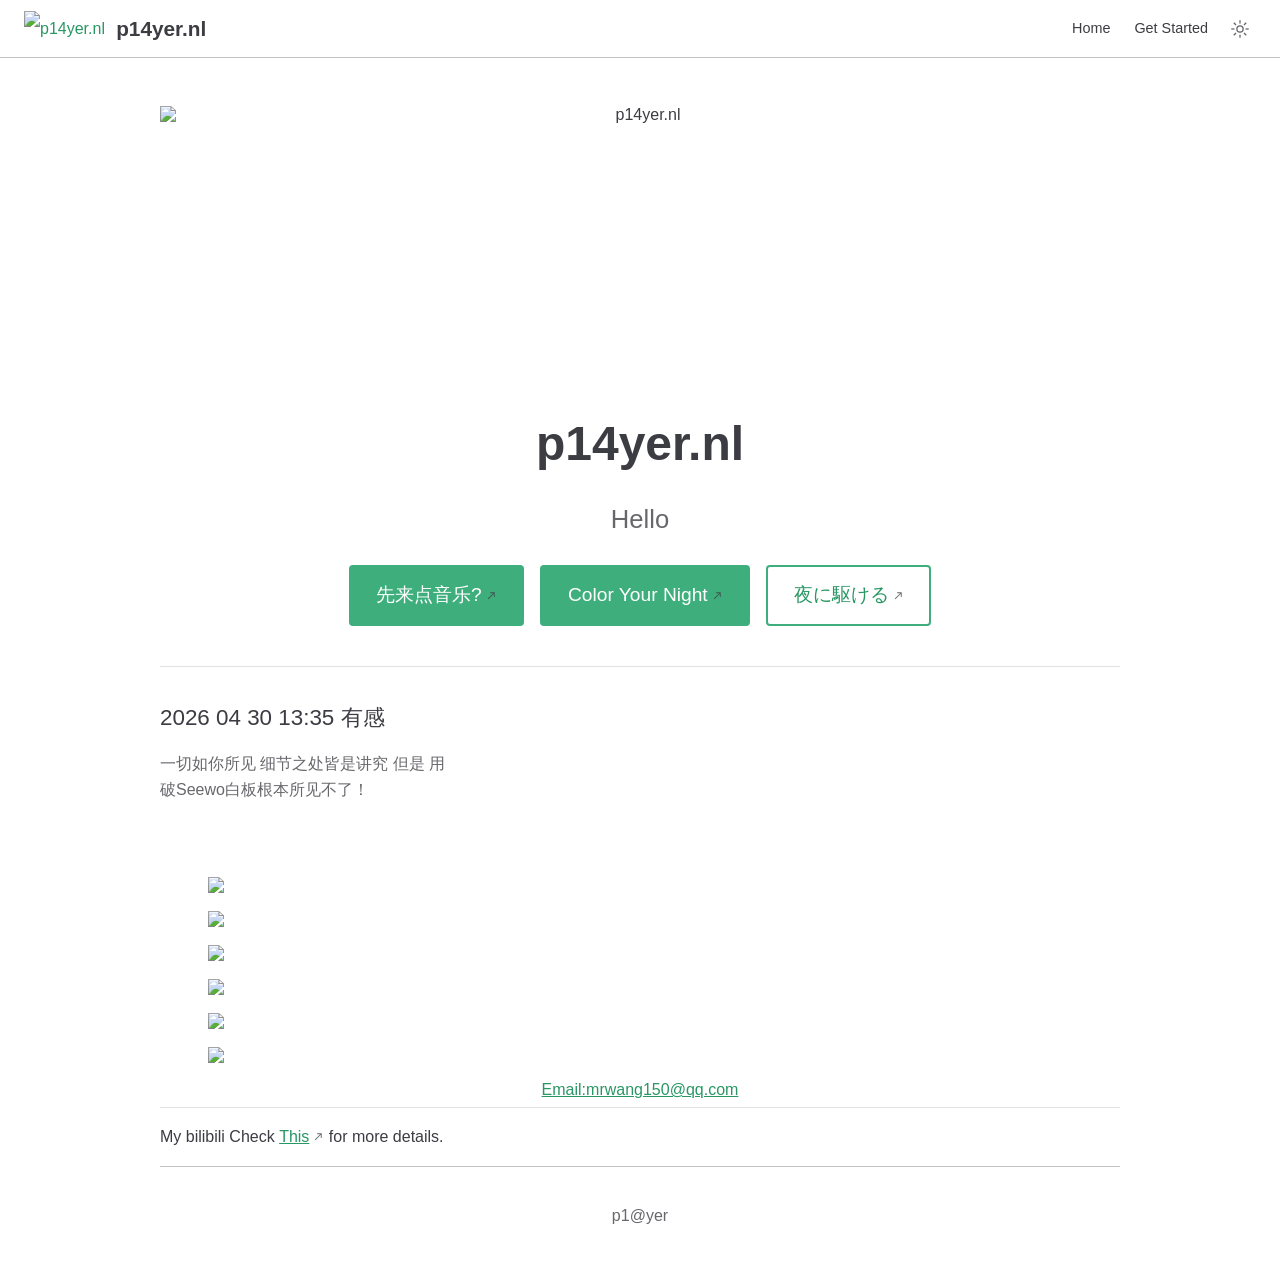
==== commit f8ee2d17: "Add files via upload" ====
--- a/index.html
+++ b/index.html
@@ -33,11 +33,11 @@
     </script>
     <title>Home | p14yer.nl</title><meta name="description" content="Hello">
     <link rel="stylesheet" href="/assets/css/styles.9341d5a4.css">
-    <link rel="preload" href="/assets/js/runtime~app.ff485d3b.js" as="script"><link rel="preload" href="/assets/css/styles.9341d5a4.css" as="style"><link rel="preload" href="/assets/js/768.baede0df.js" as="script"><link rel="preload" href="/assets/js/app.10dfa282.js" as="script">
-    <link rel="prefetch" href="/assets/js/get-started.html.98e5a508.js" as="script"><link rel="prefetch" href="/assets/js/index.html.fa90888d.js" as="script"><link rel="prefetch" href="/assets/js/404.html.0fad1337.js" as="script"><link rel="prefetch" href="/assets/css/654.styles.2938b611.css" as="style">
+    <link rel="preload" href="/assets/js/runtime~app.f03db451.js" as="script"><link rel="preload" href="/assets/css/styles.9341d5a4.css" as="style"><link rel="preload" href="/assets/js/768.baede0df.js" as="script"><link rel="preload" href="/assets/js/app.e7c2d23f.js" as="script">
+    <link rel="prefetch" href="/assets/js/get-started.html.98e5a508.js" as="script"><link rel="prefetch" href="/assets/js/index.html.88f9948e.js" as="script"><link rel="prefetch" href="/assets/js/404.html.0fad1337.js" as="script"><link rel="prefetch" href="/assets/css/252.styles.c154bd18.css" as="style">
   </head>
   <body>
-    <div id="app"><!--[--><div class="vp-theme-container no-sidebar external-link-icon" vp-container><!--[--><header class="vp-navbar" vp-navbar><div class="vp-toggle-sidebar-button" title="toggle sidebar" aria-expanded="false" role="button" tabindex="0"><div class="icon" aria-hidden="true"><span></span><span></span><span></span></div></div><span><a class="route-link" href="/"><img class="vp-site-logo" src="https://inhwuxtzwwyidklodzrk.supabase.co/storage/v1/object/public/music/visit.png" alt="p14yer.nl"><span class="vp-site-name vp-hide-mobile" aria-hidden="true">p14yer.nl</span></a></span><div class="vp-navbar-items-wrapper" style=""><!--[--><!--]--><nav class="vp-navbar-items vp-hide-mobile" aria-label="site navigation"><!--[--><div class="vp-navbar-item"><a class="route-link route-link-active auto-link" href="/" aria-label="Home"><!--[--><!--[--><!--]--><!--]-->Home<!--[--><!--[--><!--]--><!--]--></a></div><div class="vp-navbar-item"><a class="route-link auto-link" href="/get-started.html" aria-label="Get Started"><!--[--><!--[--><!--]--><!--]-->Get Started<!--[--><!--[--><!--]--><!--]--></a></div><!--]--></nav><!--[--><!--]--><button type="button" class="vp-toggle-color-mode-button" title="toggle color mode"><svg class="light-icon" viewbox="0 0 32 32" style=""><path d="M16 12.005a4 4 0 1 1-4 4a4.005 4.005 0 0 1 4-4m0-2a6 6 0 1 0 6 6a6 6 0 0 0-6-6z" fill="currentColor"></path><path d="M5.394 6.813l1.414-1.415l3.506 3.506L8.9 10.318z" fill="currentColor"></path><path d="M2 15.005h5v2H2z" fill="currentColor"></path><path d="M5.394 25.197L8.9 21.691l1.414 1.415l-3.506 3.505z" fill="currentColor"></path><path d="M15 25.005h2v5h-2z" fill="currentColor"></path><path d="M21.687 23.106l1.414-1.415l3.506 3.506l-1.414 1.414z" fill="currentColor"></path><path d="M25 15.005h5v2h-5z" fill="currentColor"></path><path d="M21.687 8.904l3.506-3.506l1.414 1.415l-3.506 3.505z" fill="currentColor"></path><path d="M15 2.005h2v5h-2z" fill="currentColor"></path></svg><svg class="dark-icon" viewbox="0 0 32 32" style="display:none;"><path d="M13.502 5.414a15.075 15.075 0 0 0 11.594 18.194a11.113 11.113 0 0 1-7.975 3.39c-.138 0-.278.005-.418 0a11.094 11.094 0 0 1-3.2-21.584M14.98 3a1.002 1.002 0 0 0-.175.016a13.096 13.096 0 0 0 1.825 25.981c.164.006.328 0 .49 0a13.072 13.072 0 0 0 10.703-5.555a1.01 1.01 0 0 0-.783-1.565A13.08 13.08 0 0 1 15.89 4.38A1.015 1.015 0 0 0 14.98 3z" fill="currentColor"></path></svg></button><!----></div></header><!--]--><div class="vp-sidebar-mask"></div><!--[--><aside class="vp-sidebar" vp-sidebar><nav class="vp-navbar-items" aria-label="site navigation"><!--[--><div class="vp-navbar-item"><a class="route-link route-link-active auto-link" href="/" aria-label="Home"><!--[--><!--[--><!--]--><!--]-->Home<!--[--><!--[--><!--]--><!--]--></a></div><div class="vp-navbar-item"><a class="route-link auto-link" href="/get-started.html" aria-label="Get Started"><!--[--><!--[--><!--]--><!--]-->Get Started<!--[--><!--[--><!--]--><!--]--></a></div><!--]--></nav><!--[--><!--]--><!----><!--[--><!--]--></aside><!--]--><!--[--><main class="vp-home"><header class="vp-hero"><img class="vp-hero-image" src="https://inhwuxtzwwyidklodzrk.supabase.co/storage/v1/object/public/music/un.png" alt="p14yer.nl" height="280"><h1 id="main-title">p14yer.nl</h1><p class="vp-hero-description">Hello</p><p class="vp-hero-actions"><!--[--><a class="auto-link external-link vp-hero-action-button primary" href="https://music.p14yer.nl/?music=https://inhwuxtzwwyidklodzrk.supabase.co/storage/v1/object/public/music/batsu.flac&amp;lyric=https://inhwuxtzwwyidklodzrk.supabase.co/storage/v1/object/public/music/batsu.ttml" aria-label="先来点音乐?" rel="noopener noreferrer" target="_blank"><!--[--><!--[--><!--]--><!--]-->先来点音乐?<!--[--><!--[--><!--]--><!--]--></a><a class="auto-link external-link vp-hero-action-button primary" href="http://music.p14yer.nl/?music=https://inhwuxtzwwyidklodzrk.supabase.co/storage/v1/object/public/music/coloryournight.flac&amp;lyric=https://inhwuxtzwwyidklodzrk.supabase.co/storage/v1/object/public/music/coloryournight.ttml" aria-label="Color Your Night" rel="noopener noreferrer" target="_blank"><!--[--><!--[--><!--]--><!--]-->Color Your Night<!--[--><!--[--><!--]--><!--]--></a><a class="auto-link external-link vp-hero-action-button warning" href="http://music.p14yer.nl/?music=https://inhwuxtzwwyidklodzrk.supabase.co/storage/v1/object/public/music/YOASOBI.flac&amp;lyric=https://inhwuxtzwwyidklodzrk.supabase.co/storage/v1/object/public/music/yo.ttml" aria-label="夜に駆ける" rel="noopener noreferrer" target="_blank"><!--[--><!--[--><!--]--><!--]-->夜に駆ける<!--[--><!--[--><!--]--><!--]--></a><!--]--></p></header><div class="vp-features"><!--[--><div class="vp-feature"><h2>2026 04 30 13:35</h2><p>Apple Music 级别的歌词体验 细节之处皆是讲究 但是 破Seewo根本一点也体现不出</p></div><div class="vp-feature"><h2>联系</h2><p>mrwang150@qq.com</p></div><!--]--></div><div vp-content><div><div class="amll-gallery"><img src="https://inhwuxtzwwyidklodzrk.supabase.co/storage/v1/object/public/music/amll1.png"><img src="https://inhwuxtzwwyidklodzrk.supabase.co/storage/v1/object/public/music/amll2.png"><img src="https://inhwuxtzwwyidklodzrk.supabase.co/storage/v1/object/public/music/amll3.png"><img src="https://inhwuxtzwwyidklodzrk.supabase.co/storage/v1/object/public/music/amll4.png"><img src="https://inhwuxtzwwyidklodzrk.supabase.co/storage/v1/object/public/music/amll5.png"><a href="mailto:mrwang150@qq.com">Email:mrwang150@qq.com</a></div><hr><p>My bilibili Check <a href="https://space.bilibili.com/1838519291" target="_blank" rel="noopener noreferrer">This</a> for more details.</p></div></div><!--[--><div class="vp-footer" vp-footer>p1@yer</div><!--]--></main><!--]--></div><!--[--><!----><!--]--><!--]--></div>
-    <script src="/assets/js/runtime~app.ff485d3b.js" defer></script><script src="/assets/js/768.baede0df.js" defer></script><script src="/assets/js/app.10dfa282.js" defer></script>
+    <div id="app"><!--[--><div class="vp-theme-container no-sidebar external-link-icon" vp-container><!--[--><header class="vp-navbar" vp-navbar><div class="vp-toggle-sidebar-button" title="toggle sidebar" aria-expanded="false" role="button" tabindex="0"><div class="icon" aria-hidden="true"><span></span><span></span><span></span></div></div><span><a class="route-link" href="/"><img class="vp-site-logo" src="https://inhwuxtzwwyidklodzrk.supabase.co/storage/v1/object/public/music/visit.png" alt="p14yer.nl"><span class="vp-site-name vp-hide-mobile" aria-hidden="true">p14yer.nl</span></a></span><div class="vp-navbar-items-wrapper" style=""><!--[--><!--]--><nav class="vp-navbar-items vp-hide-mobile" aria-label="site navigation"><!--[--><div class="vp-navbar-item"><a class="route-link route-link-active auto-link" href="/" aria-label="Home"><!--[--><!--[--><!--]--><!--]-->Home<!--[--><!--[--><!--]--><!--]--></a></div><div class="vp-navbar-item"><a class="route-link auto-link" href="/get-started.html" aria-label="Get Started"><!--[--><!--[--><!--]--><!--]-->Get Started<!--[--><!--[--><!--]--><!--]--></a></div><!--]--></nav><!--[--><!--]--><button type="button" class="vp-toggle-color-mode-button" title="toggle color mode"><svg class="light-icon" viewbox="0 0 32 32" style=""><path d="M16 12.005a4 4 0 1 1-4 4a4.005 4.005 0 0 1 4-4m0-2a6 6 0 1 0 6 6a6 6 0 0 0-6-6z" fill="currentColor"></path><path d="M5.394 6.813l1.414-1.415l3.506 3.506L8.9 10.318z" fill="currentColor"></path><path d="M2 15.005h5v2H2z" fill="currentColor"></path><path d="M5.394 25.197L8.9 21.691l1.414 1.415l-3.506 3.505z" fill="currentColor"></path><path d="M15 25.005h2v5h-2z" fill="currentColor"></path><path d="M21.687 23.106l1.414-1.415l3.506 3.506l-1.414 1.414z" fill="currentColor"></path><path d="M25 15.005h5v2h-5z" fill="currentColor"></path><path d="M21.687 8.904l3.506-3.506l1.414 1.415l-3.506 3.505z" fill="currentColor"></path><path d="M15 2.005h2v5h-2z" fill="currentColor"></path></svg><svg class="dark-icon" viewbox="0 0 32 32" style="display:none;"><path d="M13.502 5.414a15.075 15.075 0 0 0 11.594 18.194a11.113 11.113 0 0 1-7.975 3.39c-.138 0-.278.005-.418 0a11.094 11.094 0 0 1-3.2-21.584M14.98 3a1.002 1.002 0 0 0-.175.016a13.096 13.096 0 0 0 1.825 25.981c.164.006.328 0 .49 0a13.072 13.072 0 0 0 10.703-5.555a1.01 1.01 0 0 0-.783-1.565A13.08 13.08 0 0 1 15.89 4.38A1.015 1.015 0 0 0 14.98 3z" fill="currentColor"></path></svg></button><!----></div></header><!--]--><div class="vp-sidebar-mask"></div><!--[--><aside class="vp-sidebar" vp-sidebar><nav class="vp-navbar-items" aria-label="site navigation"><!--[--><div class="vp-navbar-item"><a class="route-link route-link-active auto-link" href="/" aria-label="Home"><!--[--><!--[--><!--]--><!--]-->Home<!--[--><!--[--><!--]--><!--]--></a></div><div class="vp-navbar-item"><a class="route-link auto-link" href="/get-started.html" aria-label="Get Started"><!--[--><!--[--><!--]--><!--]-->Get Started<!--[--><!--[--><!--]--><!--]--></a></div><!--]--></nav><!--[--><!--]--><!----><!--[--><!--]--></aside><!--]--><!--[--><main class="vp-home"><header class="vp-hero"><img class="vp-hero-image" src="https://inhwuxtzwwyidklodzrk.supabase.co/storage/v1/object/public/music/un.png" alt="p14yer.nl" height="280"><h1 id="main-title">p14yer.nl</h1><p class="vp-hero-description">Hello</p><p class="vp-hero-actions"><!--[--><a class="auto-link external-link vp-hero-action-button primary" href="https://music.p14yer.nl/?music=https://inhwuxtzwwyidklodzrk.supabase.co/storage/v1/object/public/music/batsu.flac&amp;lyric=https://inhwuxtzwwyidklodzrk.supabase.co/storage/v1/object/public/music/batsu.ttml" aria-label="先来点音乐?" rel="noopener noreferrer" target="_blank"><!--[--><!--[--><!--]--><!--]-->先来点音乐?<!--[--><!--[--><!--]--><!--]--></a><a class="auto-link external-link vp-hero-action-button primary" href="http://music.p14yer.nl/?music=https://inhwuxtzwwyidklodzrk.supabase.co/storage/v1/object/public/music/coloryournight.flac&amp;lyric=https://inhwuxtzwwyidklodzrk.supabase.co/storage/v1/object/public/music/coloryournight.ttml" aria-label="Color Your Night" rel="noopener noreferrer" target="_blank"><!--[--><!--[--><!--]--><!--]-->Color Your Night<!--[--><!--[--><!--]--><!--]--></a><a class="auto-link external-link vp-hero-action-button warning" href="http://music.p14yer.nl/?music=https://inhwuxtzwwyidklodzrk.supabase.co/storage/v1/object/public/music/YOASOBI.flac&amp;lyric=https://inhwuxtzwwyidklodzrk.supabase.co/storage/v1/object/public/music/yo.ttml" aria-label="夜に駆ける" rel="noopener noreferrer" target="_blank"><!--[--><!--[--><!--]--><!--]-->夜に駆ける<!--[--><!--[--><!--]--><!--]--></a><!--]--></p></header><div class="vp-features"><!--[--><div class="vp-feature"><h2>2026 04 30 13:35 有感</h2><p>一切如你所见 细节之处皆是讲究 但是 用破Seewo白板根本所见不了！</p></div><!--]--></div><div vp-content><div><div class="amll-gallery"><img src="https://inhwuxtzwwyidklodzrk.supabase.co/storage/v1/object/public/music/amll1.png"><img src="https://inhwuxtzwwyidklodzrk.supabase.co/storage/v1/object/public/music/amll2.png"><img src="https://inhwuxtzwwyidklodzrk.supabase.co/storage/v1/object/public/music/amll3.png"><img src="https://inhwuxtzwwyidklodzrk.supabase.co/storage/v1/object/public/music/amll4.png"><img src="https://inhwuxtzwwyidklodzrk.supabase.co/storage/v1/object/public/music/amll5.png"><img src="https://inhwuxtzwwyidklodzrk.supabase.co/storage/v1/object/public/music/amll6.png"><a href="mailto:mrwang150@qq.com">Email:mrwang150@qq.com</a></div><hr><p>My bilibili Check <a href="https://space.bilibili.com/1838519291" target="_blank" rel="noopener noreferrer">This</a> for more details.</p></div></div><!--[--><div class="vp-footer" vp-footer>p1@yer</div><!--]--></main><!--]--></div><!--[--><!----><!--]--><!--]--></div>
+    <script src="/assets/js/runtime~app.f03db451.js" defer></script><script src="/assets/js/768.baede0df.js" defer></script><script src="/assets/js/app.e7c2d23f.js" defer></script>
   </body>
 </html>
--- a/assets/css/252.styles.c154bd18.css
+++ b/assets/css/252.styles.c154bd18.css
@@ -0,0 +1,29 @@
+
+.amll-gallery {
+  display: flex;
+  flex-direction: column;
+  align-items: center;
+  gap: 18px; /* 统一间距 */
+  margin-top: 40px;
+}
+.amll-gallery img {
+  width: 90%;
+  max-width: 900px;
+  height: auto;
+  display: block;
+}
+
+/* 手机端优化 */
+@media (max-width: 768px) {
+.amll-gallery {
+    gap: 12px;
+    margin-top: 20px;
+}
+.amll-gallery img {
+    width: 95%;
+}
+}
+
+
+
+
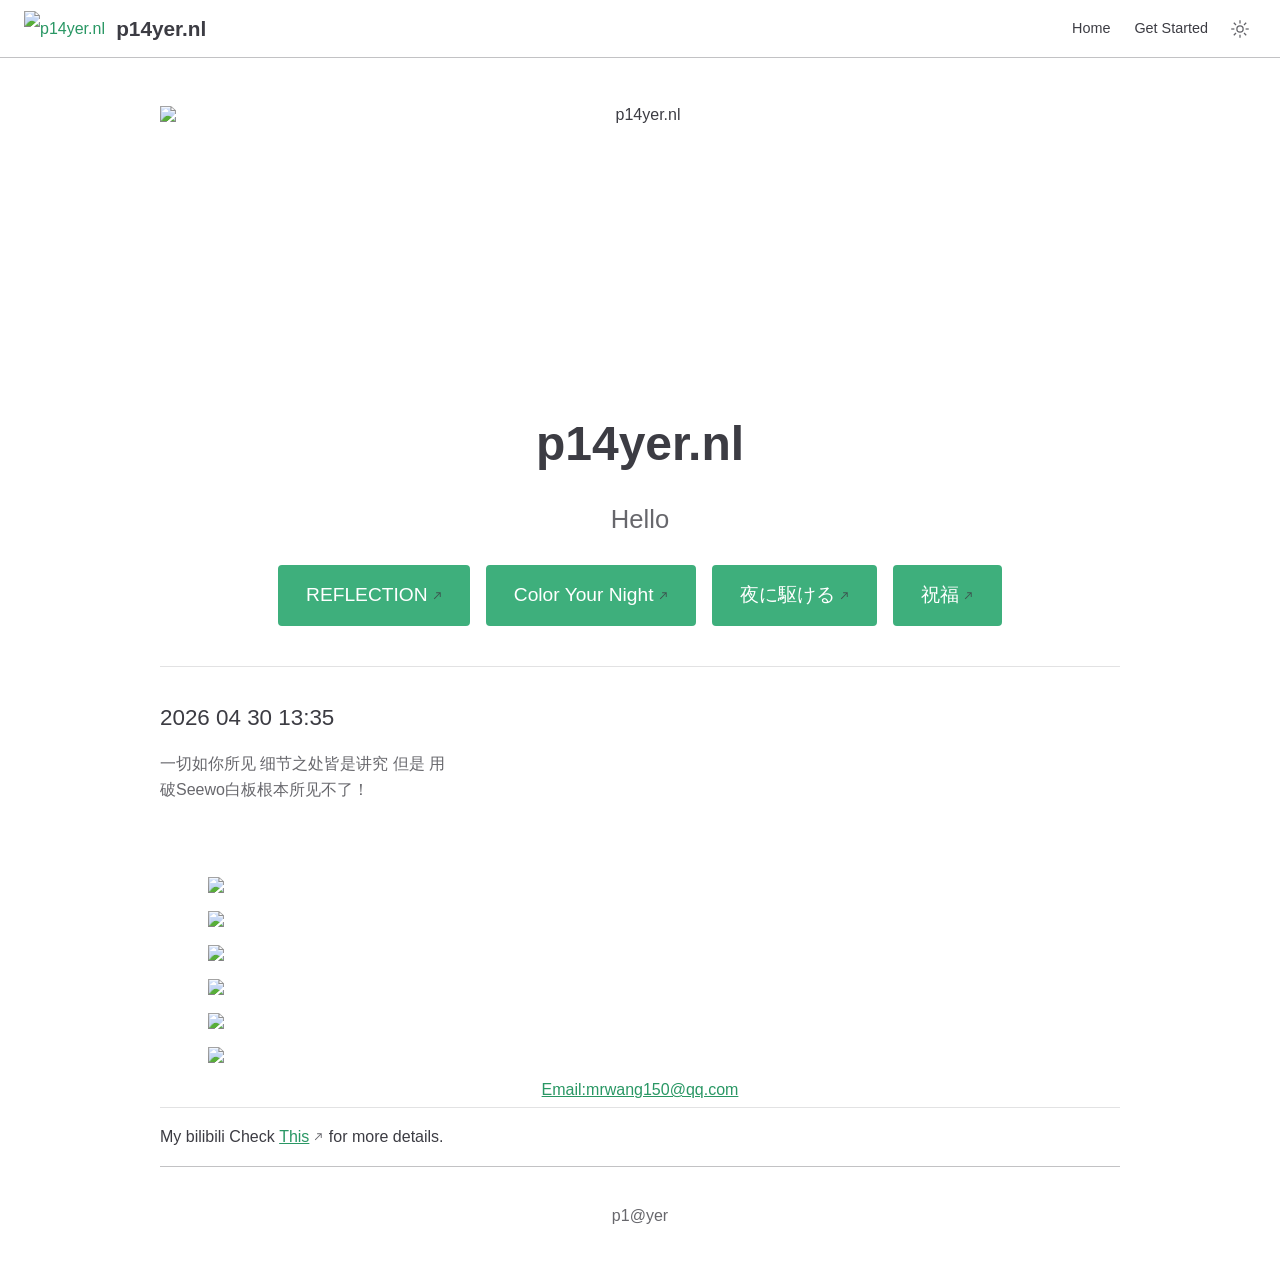
==== commit c83347d2: "Add files via upload" ====
--- a/index.html
+++ b/index.html
@@ -33,11 +33,11 @@
     </script>
     <title>Home | p14yer.nl</title><meta name="description" content="Hello">
     <link rel="stylesheet" href="/assets/css/styles.9341d5a4.css">
-    <link rel="preload" href="/assets/js/runtime~app.f03db451.js" as="script"><link rel="preload" href="/assets/css/styles.9341d5a4.css" as="style"><link rel="preload" href="/assets/js/768.baede0df.js" as="script"><link rel="preload" href="/assets/js/app.e7c2d23f.js" as="script">
-    <link rel="prefetch" href="/assets/js/get-started.html.98e5a508.js" as="script"><link rel="prefetch" href="/assets/js/index.html.88f9948e.js" as="script"><link rel="prefetch" href="/assets/js/404.html.0fad1337.js" as="script"><link rel="prefetch" href="/assets/css/252.styles.c154bd18.css" as="style">
+    <link rel="preload" href="/assets/js/runtime~app.86ff0bda.js" as="script"><link rel="preload" href="/assets/css/styles.9341d5a4.css" as="style"><link rel="preload" href="/assets/js/768.baede0df.js" as="script"><link rel="preload" href="/assets/js/app.e7c2d23f.js" as="script">
+    <link rel="prefetch" href="/assets/js/get-started.html.98e5a508.js" as="script"><link rel="prefetch" href="/assets/js/index.html.13448298.js" as="script"><link rel="prefetch" href="/assets/js/404.html.0fad1337.js" as="script"><link rel="prefetch" href="/assets/css/252.styles.c154bd18.css" as="style">
   </head>
   <body>
-    <div id="app"><!--[--><div class="vp-theme-container no-sidebar external-link-icon" vp-container><!--[--><header class="vp-navbar" vp-navbar><div class="vp-toggle-sidebar-button" title="toggle sidebar" aria-expanded="false" role="button" tabindex="0"><div class="icon" aria-hidden="true"><span></span><span></span><span></span></div></div><span><a class="route-link" href="/"><img class="vp-site-logo" src="https://inhwuxtzwwyidklodzrk.supabase.co/storage/v1/object/public/music/visit.png" alt="p14yer.nl"><span class="vp-site-name vp-hide-mobile" aria-hidden="true">p14yer.nl</span></a></span><div class="vp-navbar-items-wrapper" style=""><!--[--><!--]--><nav class="vp-navbar-items vp-hide-mobile" aria-label="site navigation"><!--[--><div class="vp-navbar-item"><a class="route-link route-link-active auto-link" href="/" aria-label="Home"><!--[--><!--[--><!--]--><!--]-->Home<!--[--><!--[--><!--]--><!--]--></a></div><div class="vp-navbar-item"><a class="route-link auto-link" href="/get-started.html" aria-label="Get Started"><!--[--><!--[--><!--]--><!--]-->Get Started<!--[--><!--[--><!--]--><!--]--></a></div><!--]--></nav><!--[--><!--]--><button type="button" class="vp-toggle-color-mode-button" title="toggle color mode"><svg class="light-icon" viewbox="0 0 32 32" style=""><path d="M16 12.005a4 4 0 1 1-4 4a4.005 4.005 0 0 1 4-4m0-2a6 6 0 1 0 6 6a6 6 0 0 0-6-6z" fill="currentColor"></path><path d="M5.394 6.813l1.414-1.415l3.506 3.506L8.9 10.318z" fill="currentColor"></path><path d="M2 15.005h5v2H2z" fill="currentColor"></path><path d="M5.394 25.197L8.9 21.691l1.414 1.415l-3.506 3.505z" fill="currentColor"></path><path d="M15 25.005h2v5h-2z" fill="currentColor"></path><path d="M21.687 23.106l1.414-1.415l3.506 3.506l-1.414 1.414z" fill="currentColor"></path><path d="M25 15.005h5v2h-5z" fill="currentColor"></path><path d="M21.687 8.904l3.506-3.506l1.414 1.415l-3.506 3.505z" fill="currentColor"></path><path d="M15 2.005h2v5h-2z" fill="currentColor"></path></svg><svg class="dark-icon" viewbox="0 0 32 32" style="display:none;"><path d="M13.502 5.414a15.075 15.075 0 0 0 11.594 18.194a11.113 11.113 0 0 1-7.975 3.39c-.138 0-.278.005-.418 0a11.094 11.094 0 0 1-3.2-21.584M14.98 3a1.002 1.002 0 0 0-.175.016a13.096 13.096 0 0 0 1.825 25.981c.164.006.328 0 .49 0a13.072 13.072 0 0 0 10.703-5.555a1.01 1.01 0 0 0-.783-1.565A13.08 13.08 0 0 1 15.89 4.38A1.015 1.015 0 0 0 14.98 3z" fill="currentColor"></path></svg></button><!----></div></header><!--]--><div class="vp-sidebar-mask"></div><!--[--><aside class="vp-sidebar" vp-sidebar><nav class="vp-navbar-items" aria-label="site navigation"><!--[--><div class="vp-navbar-item"><a class="route-link route-link-active auto-link" href="/" aria-label="Home"><!--[--><!--[--><!--]--><!--]-->Home<!--[--><!--[--><!--]--><!--]--></a></div><div class="vp-navbar-item"><a class="route-link auto-link" href="/get-started.html" aria-label="Get Started"><!--[--><!--[--><!--]--><!--]-->Get Started<!--[--><!--[--><!--]--><!--]--></a></div><!--]--></nav><!--[--><!--]--><!----><!--[--><!--]--></aside><!--]--><!--[--><main class="vp-home"><header class="vp-hero"><img class="vp-hero-image" src="https://inhwuxtzwwyidklodzrk.supabase.co/storage/v1/object/public/music/un.png" alt="p14yer.nl" height="280"><h1 id="main-title">p14yer.nl</h1><p class="vp-hero-description">Hello</p><p class="vp-hero-actions"><!--[--><a class="auto-link external-link vp-hero-action-button primary" href="https://music.p14yer.nl/?music=https://inhwuxtzwwyidklodzrk.supabase.co/storage/v1/object/public/music/batsu.flac&amp;lyric=https://inhwuxtzwwyidklodzrk.supabase.co/storage/v1/object/public/music/batsu.ttml" aria-label="先来点音乐?" rel="noopener noreferrer" target="_blank"><!--[--><!--[--><!--]--><!--]-->先来点音乐?<!--[--><!--[--><!--]--><!--]--></a><a class="auto-link external-link vp-hero-action-button primary" href="http://music.p14yer.nl/?music=https://inhwuxtzwwyidklodzrk.supabase.co/storage/v1/object/public/music/coloryournight.flac&amp;lyric=https://inhwuxtzwwyidklodzrk.supabase.co/storage/v1/object/public/music/coloryournight.ttml" aria-label="Color Your Night" rel="noopener noreferrer" target="_blank"><!--[--><!--[--><!--]--><!--]-->Color Your Night<!--[--><!--[--><!--]--><!--]--></a><a class="auto-link external-link vp-hero-action-button warning" href="http://music.p14yer.nl/?music=https://inhwuxtzwwyidklodzrk.supabase.co/storage/v1/object/public/music/YOASOBI.flac&amp;lyric=https://inhwuxtzwwyidklodzrk.supabase.co/storage/v1/object/public/music/yo.ttml" aria-label="夜に駆ける" rel="noopener noreferrer" target="_blank"><!--[--><!--[--><!--]--><!--]-->夜に駆ける<!--[--><!--[--><!--]--><!--]--></a><!--]--></p></header><div class="vp-features"><!--[--><div class="vp-feature"><h2>2026 04 30 13:35 有感</h2><p>一切如你所见 细节之处皆是讲究 但是 用破Seewo白板根本所见不了！</p></div><!--]--></div><div vp-content><div><div class="amll-gallery"><img src="https://inhwuxtzwwyidklodzrk.supabase.co/storage/v1/object/public/music/amll1.png"><img src="https://inhwuxtzwwyidklodzrk.supabase.co/storage/v1/object/public/music/amll2.png"><img src="https://inhwuxtzwwyidklodzrk.supabase.co/storage/v1/object/public/music/amll3.png"><img src="https://inhwuxtzwwyidklodzrk.supabase.co/storage/v1/object/public/music/amll4.png"><img src="https://inhwuxtzwwyidklodzrk.supabase.co/storage/v1/object/public/music/amll5.png"><img src="https://inhwuxtzwwyidklodzrk.supabase.co/storage/v1/object/public/music/amll6.png"><a href="mailto:mrwang150@qq.com">Email:mrwang150@qq.com</a></div><hr><p>My bilibili Check <a href="https://space.bilibili.com/1838519291" target="_blank" rel="noopener noreferrer">This</a> for more details.</p></div></div><!--[--><div class="vp-footer" vp-footer>p1@yer</div><!--]--></main><!--]--></div><!--[--><!----><!--]--><!--]--></div>
-    <script src="/assets/js/runtime~app.f03db451.js" defer></script><script src="/assets/js/768.baede0df.js" defer></script><script src="/assets/js/app.e7c2d23f.js" defer></script>
+    <div id="app"><!--[--><div class="vp-theme-container no-sidebar external-link-icon" vp-container><!--[--><header class="vp-navbar" vp-navbar><div class="vp-toggle-sidebar-button" title="toggle sidebar" aria-expanded="false" role="button" tabindex="0"><div class="icon" aria-hidden="true"><span></span><span></span><span></span></div></div><span><a class="route-link" href="/"><img class="vp-site-logo" src="https://inhwuxtzwwyidklodzrk.supabase.co/storage/v1/object/public/music/visit.png" alt="p14yer.nl"><span class="vp-site-name vp-hide-mobile" aria-hidden="true">p14yer.nl</span></a></span><div class="vp-navbar-items-wrapper" style=""><!--[--><!--]--><nav class="vp-navbar-items vp-hide-mobile" aria-label="site navigation"><!--[--><div class="vp-navbar-item"><a class="route-link route-link-active auto-link" href="/" aria-label="Home"><!--[--><!--[--><!--]--><!--]-->Home<!--[--><!--[--><!--]--><!--]--></a></div><div class="vp-navbar-item"><a class="route-link auto-link" href="/get-started.html" aria-label="Get Started"><!--[--><!--[--><!--]--><!--]-->Get Started<!--[--><!--[--><!--]--><!--]--></a></div><!--]--></nav><!--[--><!--]--><button type="button" class="vp-toggle-color-mode-button" title="toggle color mode"><svg class="light-icon" viewbox="0 0 32 32" style=""><path d="M16 12.005a4 4 0 1 1-4 4a4.005 4.005 0 0 1 4-4m0-2a6 6 0 1 0 6 6a6 6 0 0 0-6-6z" fill="currentColor"></path><path d="M5.394 6.813l1.414-1.415l3.506 3.506L8.9 10.318z" fill="currentColor"></path><path d="M2 15.005h5v2H2z" fill="currentColor"></path><path d="M5.394 25.197L8.9 21.691l1.414 1.415l-3.506 3.505z" fill="currentColor"></path><path d="M15 25.005h2v5h-2z" fill="currentColor"></path><path d="M21.687 23.106l1.414-1.415l3.506 3.506l-1.414 1.414z" fill="currentColor"></path><path d="M25 15.005h5v2h-5z" fill="currentColor"></path><path d="M21.687 8.904l3.506-3.506l1.414 1.415l-3.506 3.505z" fill="currentColor"></path><path d="M15 2.005h2v5h-2z" fill="currentColor"></path></svg><svg class="dark-icon" viewbox="0 0 32 32" style="display:none;"><path d="M13.502 5.414a15.075 15.075 0 0 0 11.594 18.194a11.113 11.113 0 0 1-7.975 3.39c-.138 0-.278.005-.418 0a11.094 11.094 0 0 1-3.2-21.584M14.98 3a1.002 1.002 0 0 0-.175.016a13.096 13.096 0 0 0 1.825 25.981c.164.006.328 0 .49 0a13.072 13.072 0 0 0 10.703-5.555a1.01 1.01 0 0 0-.783-1.565A13.08 13.08 0 0 1 15.89 4.38A1.015 1.015 0 0 0 14.98 3z" fill="currentColor"></path></svg></button><!----></div></header><!--]--><div class="vp-sidebar-mask"></div><!--[--><aside class="vp-sidebar" vp-sidebar><nav class="vp-navbar-items" aria-label="site navigation"><!--[--><div class="vp-navbar-item"><a class="route-link route-link-active auto-link" href="/" aria-label="Home"><!--[--><!--[--><!--]--><!--]-->Home<!--[--><!--[--><!--]--><!--]--></a></div><div class="vp-navbar-item"><a class="route-link auto-link" href="/get-started.html" aria-label="Get Started"><!--[--><!--[--><!--]--><!--]-->Get Started<!--[--><!--[--><!--]--><!--]--></a></div><!--]--></nav><!--[--><!--]--><!----><!--[--><!--]--></aside><!--]--><!--[--><main class="vp-home"><header class="vp-hero"><img class="vp-hero-image" src="https://inhwuxtzwwyidklodzrk.supabase.co/storage/v1/object/public/music/un.png" alt="p14yer.nl" height="280"><h1 id="main-title">p14yer.nl</h1><p class="vp-hero-description">Hello</p><p class="vp-hero-actions"><!--[--><a class="auto-link external-link vp-hero-action-button primary" href="https://music.p14yer.nl/?music=https://inhwuxtzwwyidklodzrk.supabase.co/storage/v1/object/public/music/batsu.flac&amp;lyric=https://inhwuxtzwwyidklodzrk.supabase.co/storage/v1/object/public/music/batsu.ttml" aria-label="REFLECTION" rel="noopener noreferrer" target="_blank"><!--[--><!--[--><!--]--><!--]-->REFLECTION<!--[--><!--[--><!--]--><!--]--></a><a class="auto-link external-link vp-hero-action-button primary" href="http://music.p14yer.nl/?music=https://inhwuxtzwwyidklodzrk.supabase.co/storage/v1/object/public/music/coloryournight.flac&amp;lyric=https://inhwuxtzwwyidklodzrk.supabase.co/storage/v1/object/public/music/coloryournight.ttml" aria-label="Color Your Night" rel="noopener noreferrer" target="_blank"><!--[--><!--[--><!--]--><!--]-->Color Your Night<!--[--><!--[--><!--]--><!--]--></a><a class="auto-link external-link vp-hero-action-button primary" href="http://music.p14yer.nl/?music=https://inhwuxtzwwyidklodzrk.supabase.co/storage/v1/object/public/music/YOASOBI.flac&amp;lyric=https://inhwuxtzwwyidklodzrk.supabase.co/storage/v1/object/public/music/yo.ttml" aria-label="夜に駆ける" rel="noopener noreferrer" target="_blank"><!--[--><!--[--><!--]--><!--]-->夜に駆ける<!--[--><!--[--><!--]--><!--]--></a><a class="auto-link external-link vp-hero-action-button primary" href="https://music.p14yer.nl/?music=https%3A%2F%2Fm801.music.126.net%2F20260503191850%2Fa18e35683ecfc19125de098daf8553ec%2Fjdymusic%2Fobj%2Fwo3DlMOGwrbDjj7DisKw%2F19342808974%2F9e61%2F51c2%2F55c0%2F051ec62939254acb0acc46defba01ed2.mp3%3Fvuutv%3DqF4TnvSaZUI%2Fm8BigxwkZHrG3ZAhyoq%2FkCfg6oHIr%2BRpEKE1YANGkhGZcgi5h6YRfuH3AWG15TniFT8ZOyCexoVWuQbTRXrcNjR%2BwmujToM%3D&amp;lyric=https%3A%2F%2Famlldb.bikonoo.com%2Fraw-lyrics%2F1707033916660-39523898-506d891b.ttml&amp;cover=https%3A%2F%2Fp1.music.126.net%2FPhuYCfPgOIObvWsLy5Aznw%3D%3D%2F109951167902770123.jpg&amp;title=%E7%A5%9D%E7%A6%8F&amp;artist=YOASOBI" aria-label="祝福" rel="noopener noreferrer" target="_blank"><!--[--><!--[--><!--]--><!--]-->祝福<!--[--><!--[--><!--]--><!--]--></a><!--]--></p></header><div class="vp-features"><!--[--><div class="vp-feature"><h2>2026 04 30 13:35</h2><p>一切如你所见 细节之处皆是讲究 但是 用破Seewo白板根本所见不了！</p></div><!--]--></div><div vp-content><div><div class="amll-gallery"><img src="https://inhwuxtzwwyidklodzrk.supabase.co/storage/v1/object/public/music/amll1.png"><img src="https://inhwuxtzwwyidklodzrk.supabase.co/storage/v1/object/public/music/amll2.png"><img src="https://inhwuxtzwwyidklodzrk.supabase.co/storage/v1/object/public/music/amll3.png"><img src="https://inhwuxtzwwyidklodzrk.supabase.co/storage/v1/object/public/music/amll4.png"><img src="https://inhwuxtzwwyidklodzrk.supabase.co/storage/v1/object/public/music/amll5.png"><img src="https://inhwuxtzwwyidklodzrk.supabase.co/storage/v1/object/public/music/amll6.png"><a href="mailto:mrwang150@qq.com">Email:mrwang150@qq.com</a></div><hr><p>My bilibili Check <a href="https://space.bilibili.com/1838519291" target="_blank" rel="noopener noreferrer">This</a> for more details.</p></div></div><!--[--><div class="vp-footer" vp-footer>p1@yer</div><!--]--></main><!--]--></div><!--[--><!----><!--]--><!--]--></div>
+    <script src="/assets/js/runtime~app.86ff0bda.js" defer></script><script src="/assets/js/768.baede0df.js" defer></script><script src="/assets/js/app.e7c2d23f.js" defer></script>
   </body>
 </html>
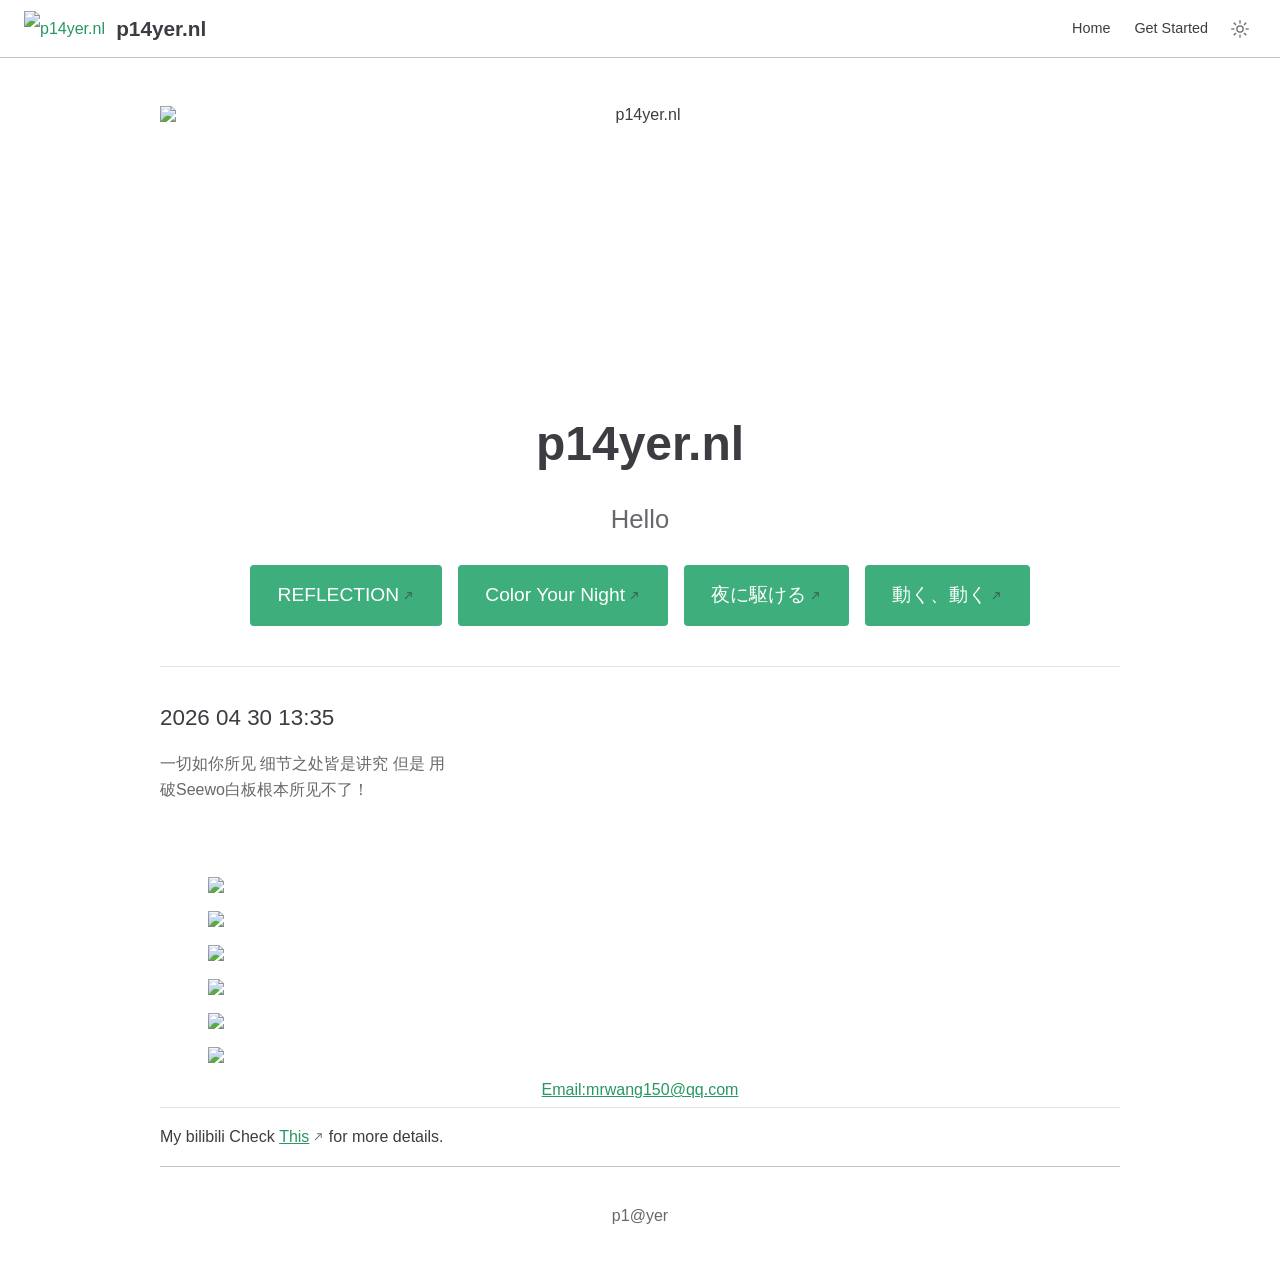
==== commit 83efeee6: "Add files via upload" ====
--- a/index.html
+++ b/index.html
@@ -33,11 +33,11 @@
     </script>
     <title>Home | p14yer.nl</title><meta name="description" content="Hello">
     <link rel="stylesheet" href="/assets/css/styles.9341d5a4.css">
-    <link rel="preload" href="/assets/js/runtime~app.86ff0bda.js" as="script"><link rel="preload" href="/assets/css/styles.9341d5a4.css" as="style"><link rel="preload" href="/assets/js/768.baede0df.js" as="script"><link rel="preload" href="/assets/js/app.e7c2d23f.js" as="script">
-    <link rel="prefetch" href="/assets/js/get-started.html.98e5a508.js" as="script"><link rel="prefetch" href="/assets/js/index.html.13448298.js" as="script"><link rel="prefetch" href="/assets/js/404.html.0fad1337.js" as="script"><link rel="prefetch" href="/assets/css/252.styles.c154bd18.css" as="style">
+    <link rel="preload" href="/assets/js/runtime~app.8d712934.js" as="script"><link rel="preload" href="/assets/css/styles.9341d5a4.css" as="style"><link rel="preload" href="/assets/js/768.baede0df.js" as="script"><link rel="preload" href="/assets/js/app.f0a45df8.js" as="script">
+    <link rel="prefetch" href="/assets/js/get-started.html.98e5a508.js" as="script"><link rel="prefetch" href="/assets/js/index.html.b0f9ebe3.js" as="script"><link rel="prefetch" href="/assets/js/404.html.0fad1337.js" as="script"><link rel="prefetch" href="/assets/css/91.styles.9c85b398.css" as="style">
   </head>
   <body>
-    <div id="app"><!--[--><div class="vp-theme-container no-sidebar external-link-icon" vp-container><!--[--><header class="vp-navbar" vp-navbar><div class="vp-toggle-sidebar-button" title="toggle sidebar" aria-expanded="false" role="button" tabindex="0"><div class="icon" aria-hidden="true"><span></span><span></span><span></span></div></div><span><a class="route-link" href="/"><img class="vp-site-logo" src="https://inhwuxtzwwyidklodzrk.supabase.co/storage/v1/object/public/music/visit.png" alt="p14yer.nl"><span class="vp-site-name vp-hide-mobile" aria-hidden="true">p14yer.nl</span></a></span><div class="vp-navbar-items-wrapper" style=""><!--[--><!--]--><nav class="vp-navbar-items vp-hide-mobile" aria-label="site navigation"><!--[--><div class="vp-navbar-item"><a class="route-link route-link-active auto-link" href="/" aria-label="Home"><!--[--><!--[--><!--]--><!--]-->Home<!--[--><!--[--><!--]--><!--]--></a></div><div class="vp-navbar-item"><a class="route-link auto-link" href="/get-started.html" aria-label="Get Started"><!--[--><!--[--><!--]--><!--]-->Get Started<!--[--><!--[--><!--]--><!--]--></a></div><!--]--></nav><!--[--><!--]--><button type="button" class="vp-toggle-color-mode-button" title="toggle color mode"><svg class="light-icon" viewbox="0 0 32 32" style=""><path d="M16 12.005a4 4 0 1 1-4 4a4.005 4.005 0 0 1 4-4m0-2a6 6 0 1 0 6 6a6 6 0 0 0-6-6z" fill="currentColor"></path><path d="M5.394 6.813l1.414-1.415l3.506 3.506L8.9 10.318z" fill="currentColor"></path><path d="M2 15.005h5v2H2z" fill="currentColor"></path><path d="M5.394 25.197L8.9 21.691l1.414 1.415l-3.506 3.505z" fill="currentColor"></path><path d="M15 25.005h2v5h-2z" fill="currentColor"></path><path d="M21.687 23.106l1.414-1.415l3.506 3.506l-1.414 1.414z" fill="currentColor"></path><path d="M25 15.005h5v2h-5z" fill="currentColor"></path><path d="M21.687 8.904l3.506-3.506l1.414 1.415l-3.506 3.505z" fill="currentColor"></path><path d="M15 2.005h2v5h-2z" fill="currentColor"></path></svg><svg class="dark-icon" viewbox="0 0 32 32" style="display:none;"><path d="M13.502 5.414a15.075 15.075 0 0 0 11.594 18.194a11.113 11.113 0 0 1-7.975 3.39c-.138 0-.278.005-.418 0a11.094 11.094 0 0 1-3.2-21.584M14.98 3a1.002 1.002 0 0 0-.175.016a13.096 13.096 0 0 0 1.825 25.981c.164.006.328 0 .49 0a13.072 13.072 0 0 0 10.703-5.555a1.01 1.01 0 0 0-.783-1.565A13.08 13.08 0 0 1 15.89 4.38A1.015 1.015 0 0 0 14.98 3z" fill="currentColor"></path></svg></button><!----></div></header><!--]--><div class="vp-sidebar-mask"></div><!--[--><aside class="vp-sidebar" vp-sidebar><nav class="vp-navbar-items" aria-label="site navigation"><!--[--><div class="vp-navbar-item"><a class="route-link route-link-active auto-link" href="/" aria-label="Home"><!--[--><!--[--><!--]--><!--]-->Home<!--[--><!--[--><!--]--><!--]--></a></div><div class="vp-navbar-item"><a class="route-link auto-link" href="/get-started.html" aria-label="Get Started"><!--[--><!--[--><!--]--><!--]-->Get Started<!--[--><!--[--><!--]--><!--]--></a></div><!--]--></nav><!--[--><!--]--><!----><!--[--><!--]--></aside><!--]--><!--[--><main class="vp-home"><header class="vp-hero"><img class="vp-hero-image" src="https://inhwuxtzwwyidklodzrk.supabase.co/storage/v1/object/public/music/un.png" alt="p14yer.nl" height="280"><h1 id="main-title">p14yer.nl</h1><p class="vp-hero-description">Hello</p><p class="vp-hero-actions"><!--[--><a class="auto-link external-link vp-hero-action-button primary" href="https://music.p14yer.nl/?music=https://inhwuxtzwwyidklodzrk.supabase.co/storage/v1/object/public/music/batsu.flac&amp;lyric=https://inhwuxtzwwyidklodzrk.supabase.co/storage/v1/object/public/music/batsu.ttml" aria-label="REFLECTION" rel="noopener noreferrer" target="_blank"><!--[--><!--[--><!--]--><!--]-->REFLECTION<!--[--><!--[--><!--]--><!--]--></a><a class="auto-link external-link vp-hero-action-button primary" href="http://music.p14yer.nl/?music=https://inhwuxtzwwyidklodzrk.supabase.co/storage/v1/object/public/music/coloryournight.flac&amp;lyric=https://inhwuxtzwwyidklodzrk.supabase.co/storage/v1/object/public/music/coloryournight.ttml" aria-label="Color Your Night" rel="noopener noreferrer" target="_blank"><!--[--><!--[--><!--]--><!--]-->Color Your Night<!--[--><!--[--><!--]--><!--]--></a><a class="auto-link external-link vp-hero-action-button primary" href="http://music.p14yer.nl/?music=https://inhwuxtzwwyidklodzrk.supabase.co/storage/v1/object/public/music/YOASOBI.flac&amp;lyric=https://inhwuxtzwwyidklodzrk.supabase.co/storage/v1/object/public/music/yo.ttml" aria-label="夜に駆ける" rel="noopener noreferrer" target="_blank"><!--[--><!--[--><!--]--><!--]-->夜に駆ける<!--[--><!--[--><!--]--><!--]--></a><a class="auto-link external-link vp-hero-action-button primary" href="https://music.p14yer.nl/?music=https%3A%2F%2Fm801.music.126.net%2F20260503191850%2Fa18e35683ecfc19125de098daf8553ec%2Fjdymusic%2Fobj%2Fwo3DlMOGwrbDjj7DisKw%2F19342808974%2F9e61%2F51c2%2F55c0%2F051ec62939254acb0acc46defba01ed2.mp3%3Fvuutv%3DqF4TnvSaZUI%2Fm8BigxwkZHrG3ZAhyoq%2FkCfg6oHIr%2BRpEKE1YANGkhGZcgi5h6YRfuH3AWG15TniFT8ZOyCexoVWuQbTRXrcNjR%2BwmujToM%3D&amp;lyric=https%3A%2F%2Famlldb.bikonoo.com%2Fraw-lyrics%2F1707033916660-39523898-506d891b.ttml&amp;cover=https%3A%2F%2Fp1.music.126.net%2FPhuYCfPgOIObvWsLy5Aznw%3D%3D%2F109951167902770123.jpg&amp;title=%E7%A5%9D%E7%A6%8F&amp;artist=YOASOBI" aria-label="祝福" rel="noopener noreferrer" target="_blank"><!--[--><!--[--><!--]--><!--]-->祝福<!--[--><!--[--><!--]--><!--]--></a><!--]--></p></header><div class="vp-features"><!--[--><div class="vp-feature"><h2>2026 04 30 13:35</h2><p>一切如你所见 细节之处皆是讲究 但是 用破Seewo白板根本所见不了！</p></div><!--]--></div><div vp-content><div><div class="amll-gallery"><img src="https://inhwuxtzwwyidklodzrk.supabase.co/storage/v1/object/public/music/amll1.png"><img src="https://inhwuxtzwwyidklodzrk.supabase.co/storage/v1/object/public/music/amll2.png"><img src="https://inhwuxtzwwyidklodzrk.supabase.co/storage/v1/object/public/music/amll3.png"><img src="https://inhwuxtzwwyidklodzrk.supabase.co/storage/v1/object/public/music/amll4.png"><img src="https://inhwuxtzwwyidklodzrk.supabase.co/storage/v1/object/public/music/amll5.png"><img src="https://inhwuxtzwwyidklodzrk.supabase.co/storage/v1/object/public/music/amll6.png"><a href="mailto:mrwang150@qq.com">Email:mrwang150@qq.com</a></div><hr><p>My bilibili Check <a href="https://space.bilibili.com/1838519291" target="_blank" rel="noopener noreferrer">This</a> for more details.</p></div></div><!--[--><div class="vp-footer" vp-footer>p1@yer</div><!--]--></main><!--]--></div><!--[--><!----><!--]--><!--]--></div>
-    <script src="/assets/js/runtime~app.86ff0bda.js" defer></script><script src="/assets/js/768.baede0df.js" defer></script><script src="/assets/js/app.e7c2d23f.js" defer></script>
+    <div id="app"><!--[--><div class="vp-theme-container no-sidebar external-link-icon" vp-container><!--[--><header class="vp-navbar" vp-navbar><div class="vp-toggle-sidebar-button" title="toggle sidebar" aria-expanded="false" role="button" tabindex="0"><div class="icon" aria-hidden="true"><span></span><span></span><span></span></div></div><span><a class="route-link" href="/"><img class="vp-site-logo" src="https://raw.githubusercontent.com/vv2y365/vv2y365.github.io/refs/heads/main/assets/img/cat.png" alt="p14yer.nl"><span class="vp-site-name vp-hide-mobile" aria-hidden="true">p14yer.nl</span></a></span><div class="vp-navbar-items-wrapper" style=""><!--[--><!--]--><nav class="vp-navbar-items vp-hide-mobile" aria-label="site navigation"><!--[--><div class="vp-navbar-item"><a class="route-link route-link-active auto-link" href="/" aria-label="Home"><!--[--><!--[--><!--]--><!--]-->Home<!--[--><!--[--><!--]--><!--]--></a></div><div class="vp-navbar-item"><a class="route-link auto-link" href="/get-started.html" aria-label="Get Started"><!--[--><!--[--><!--]--><!--]-->Get Started<!--[--><!--[--><!--]--><!--]--></a></div><!--]--></nav><!--[--><!--]--><button type="button" class="vp-toggle-color-mode-button" title="toggle color mode"><svg class="light-icon" viewbox="0 0 32 32" style=""><path d="M16 12.005a4 4 0 1 1-4 4a4.005 4.005 0 0 1 4-4m0-2a6 6 0 1 0 6 6a6 6 0 0 0-6-6z" fill="currentColor"></path><path d="M5.394 6.813l1.414-1.415l3.506 3.506L8.9 10.318z" fill="currentColor"></path><path d="M2 15.005h5v2H2z" fill="currentColor"></path><path d="M5.394 25.197L8.9 21.691l1.414 1.415l-3.506 3.505z" fill="currentColor"></path><path d="M15 25.005h2v5h-2z" fill="currentColor"></path><path d="M21.687 23.106l1.414-1.415l3.506 3.506l-1.414 1.414z" fill="currentColor"></path><path d="M25 15.005h5v2h-5z" fill="currentColor"></path><path d="M21.687 8.904l3.506-3.506l1.414 1.415l-3.506 3.505z" fill="currentColor"></path><path d="M15 2.005h2v5h-2z" fill="currentColor"></path></svg><svg class="dark-icon" viewbox="0 0 32 32" style="display:none;"><path d="M13.502 5.414a15.075 15.075 0 0 0 11.594 18.194a11.113 11.113 0 0 1-7.975 3.39c-.138 0-.278.005-.418 0a11.094 11.094 0 0 1-3.2-21.584M14.98 3a1.002 1.002 0 0 0-.175.016a13.096 13.096 0 0 0 1.825 25.981c.164.006.328 0 .49 0a13.072 13.072 0 0 0 10.703-5.555a1.01 1.01 0 0 0-.783-1.565A13.08 13.08 0 0 1 15.89 4.38A1.015 1.015 0 0 0 14.98 3z" fill="currentColor"></path></svg></button><!----></div></header><!--]--><div class="vp-sidebar-mask"></div><!--[--><aside class="vp-sidebar" vp-sidebar><nav class="vp-navbar-items" aria-label="site navigation"><!--[--><div class="vp-navbar-item"><a class="route-link route-link-active auto-link" href="/" aria-label="Home"><!--[--><!--[--><!--]--><!--]-->Home<!--[--><!--[--><!--]--><!--]--></a></div><div class="vp-navbar-item"><a class="route-link auto-link" href="/get-started.html" aria-label="Get Started"><!--[--><!--[--><!--]--><!--]-->Get Started<!--[--><!--[--><!--]--><!--]--></a></div><!--]--></nav><!--[--><!--]--><!----><!--[--><!--]--></aside><!--]--><!--[--><main class="vp-home"><header class="vp-hero"><img class="vp-hero-image" src="https://moegirl.uk/images/9/94/Wikipe-tanCrazy.gif" alt="p14yer.nl" height="280"><h1 id="main-title">p14yer.nl</h1><p class="vp-hero-description">Hello</p><p class="vp-hero-actions"><!--[--><a class="auto-link external-link vp-hero-action-button primary" href="https://music.p14yer.nl/?music=https://inhwuxtzwwyidklodzrk.supabase.co/storage/v1/object/public/music/batsu.flac&amp;lyric=https://inhwuxtzwwyidklodzrk.supabase.co/storage/v1/object/public/music/batsu.ttml" aria-label="REFLECTION" rel="noopener noreferrer" target="_blank"><!--[--><!--[--><!--]--><!--]-->REFLECTION<!--[--><!--[--><!--]--><!--]--></a><a class="auto-link external-link vp-hero-action-button primary" href="http://music.p14yer.nl/?music=https://inhwuxtzwwyidklodzrk.supabase.co/storage/v1/object/public/music/coloryournight.flac&amp;lyric=https://inhwuxtzwwyidklodzrk.supabase.co/storage/v1/object/public/music/coloryournight.ttml" aria-label="Color Your Night" rel="noopener noreferrer" target="_blank"><!--[--><!--[--><!--]--><!--]-->Color Your Night<!--[--><!--[--><!--]--><!--]--></a><a class="auto-link external-link vp-hero-action-button primary" href="http://music.p14yer.nl/?music=https://inhwuxtzwwyidklodzrk.supabase.co/storage/v1/object/public/music/YOASOBI.flac&amp;lyric=https://inhwuxtzwwyidklodzrk.supabase.co/storage/v1/object/public/music/yo.ttml" aria-label="夜に駆ける" rel="noopener noreferrer" target="_blank"><!--[--><!--[--><!--]--><!--]-->夜に駆ける<!--[--><!--[--><!--]--><!--]--></a><a class="auto-link external-link vp-hero-action-button primary" href="http://music.p14yer.nl/?music=https://inhwuxtzwwyidklodzrk.supabase.co/storage/v1/object/public/music/letstart.flac&amp;lyric=https://inhwuxtzwwyidklodzrk.supabase.co/storage/v1/object/public/music/letstart.ttml" aria-label="動く、動く" rel="noopener noreferrer" target="_blank"><!--[--><!--[--><!--]--><!--]-->動く、動く<!--[--><!--[--><!--]--><!--]--></a><!--]--></p></header><div class="vp-features"><!--[--><div class="vp-feature"><h2>2026 04 30 13:35</h2><p>一切如你所见 细节之处皆是讲究 但是 用破Seewo白板根本所见不了！</p></div><!--]--></div><div vp-content><div><div class="amll-gallery"><img src="https://raw.githubusercontent.com/vv2y365/vv2y365.github.io/refs/heads/main/assets/img/amll1.png"><img src="https://raw.githubusercontent.com/vv2y365/vv2y365.github.io/refs/heads/main/assets/img/amll2.png"><img src="https://raw.githubusercontent.com/vv2y365/vv2y365.github.io/refs/heads/main/assets/img/amll3.png"><img src="https://raw.githubusercontent.com/vv2y365/vv2y365.github.io/refs/heads/main/assets/img/amll4.png"><img src="https://raw.githubusercontent.com/vv2y365/vv2y365.github.io/refs/heads/main/assets/img/amll5.png"><img src="https://raw.githubusercontent.com/vv2y365/vv2y365.github.io/refs/heads/main/assets/img/amll6.png"><a href="mailto:mrwang150@qq.com">Email:mrwang150@qq.com</a></div><hr><p>My bilibili Check <a href="https://space.bilibili.com/1838519291" target="_blank" rel="noopener noreferrer">This</a> for more details.</p></div></div><!--[--><div class="vp-footer" vp-footer>p1@yer</div><!--]--></main><!--]--></div><!--[--><!----><!--]--><!--]--></div>
+    <script src="/assets/js/runtime~app.8d712934.js" defer></script><script src="/assets/js/768.baede0df.js" defer></script><script src="/assets/js/app.f0a45df8.js" defer></script>
   </body>
 </html>
--- a/assets/css/91.styles.9c85b398.css
+++ b/assets/css/91.styles.9c85b398.css
@@ -0,0 +1,29 @@
+
+.amll-gallery {
+  display: flex;
+  flex-direction: column;
+  align-items: center;
+  gap: 18px; /* 统一间距 */
+  margin-top: 40px;
+}
+.amll-gallery img {
+  width: 90%;
+  max-width: 900px;
+  height: auto;
+  display: block;
+}
+
+/* 手机端优化 */
+@media (max-width: 768px) {
+.amll-gallery {
+    gap: 12px;
+    margin-top: 20px;
+}
+.amll-gallery img {
+    width: 95%;
+}
+}
+
+
+
+
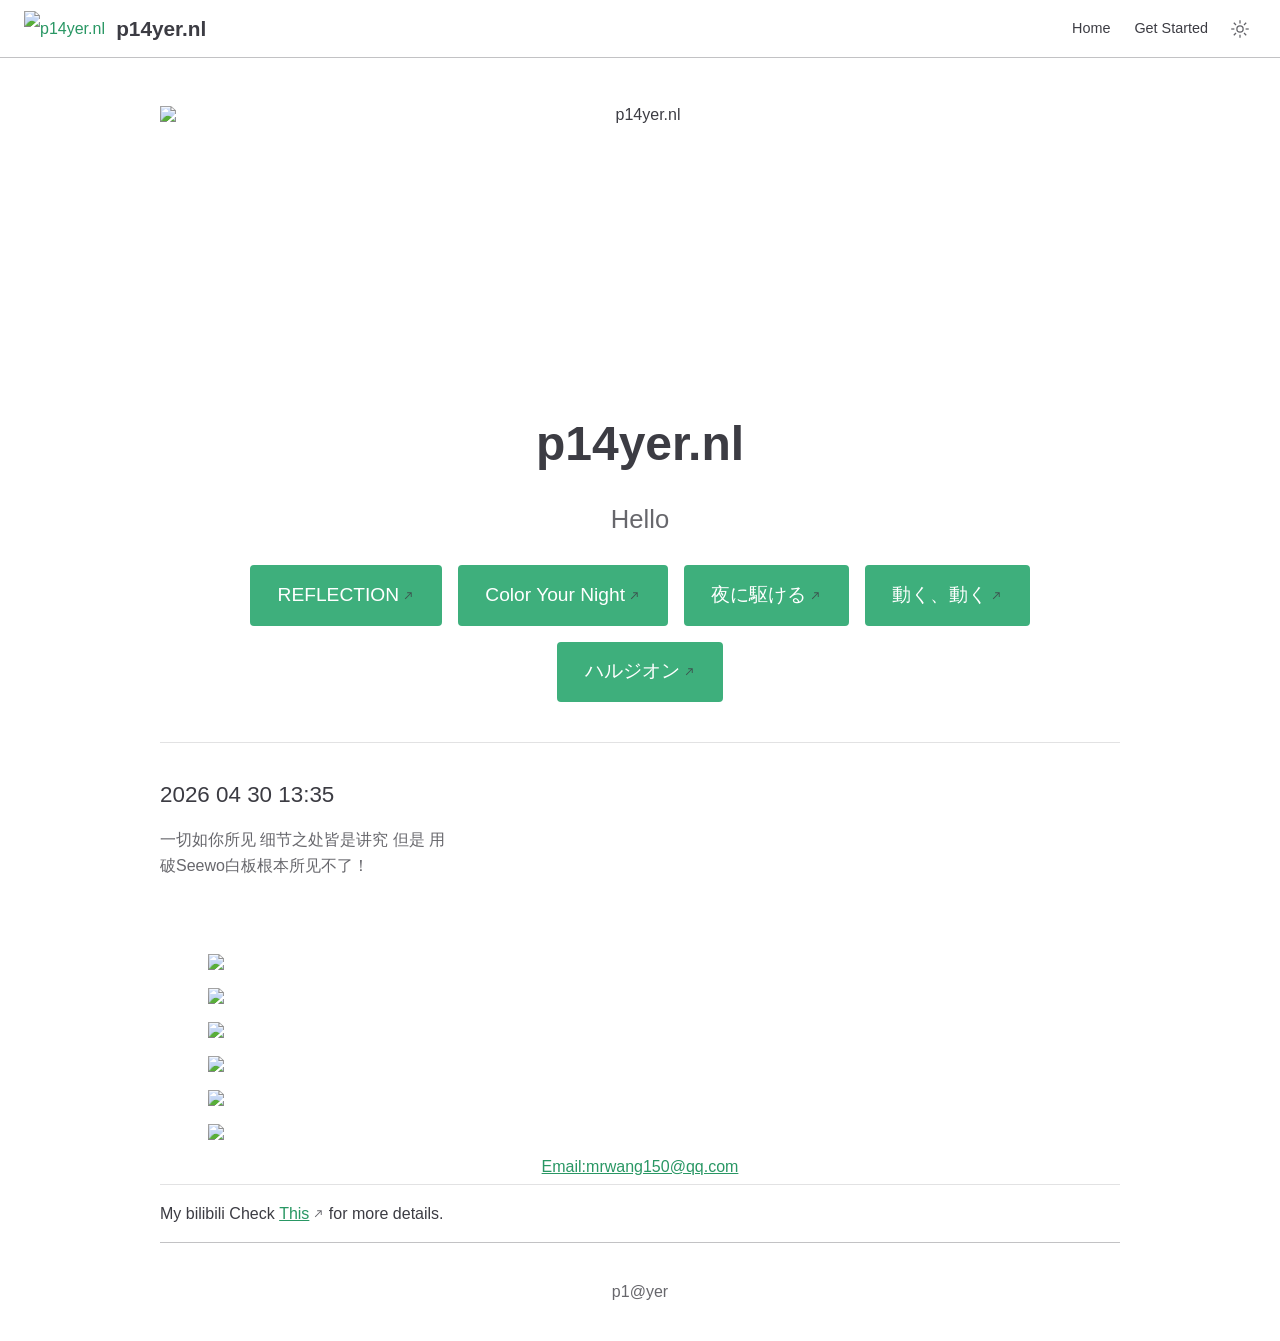
==== commit befb8ea4: "Add files via upload" ====
--- a/index.html
+++ b/index.html
@@ -33,11 +33,11 @@
     </script>
     <title>Home | p14yer.nl</title><meta name="description" content="Hello">
     <link rel="stylesheet" href="/assets/css/styles.9341d5a4.css">
-    <link rel="preload" href="/assets/js/runtime~app.8d712934.js" as="script"><link rel="preload" href="/assets/css/styles.9341d5a4.css" as="style"><link rel="preload" href="/assets/js/768.baede0df.js" as="script"><link rel="preload" href="/assets/js/app.f0a45df8.js" as="script">
-    <link rel="prefetch" href="/assets/js/get-started.html.98e5a508.js" as="script"><link rel="prefetch" href="/assets/js/index.html.b0f9ebe3.js" as="script"><link rel="prefetch" href="/assets/js/404.html.0fad1337.js" as="script"><link rel="prefetch" href="/assets/css/91.styles.9c85b398.css" as="style">
+    <link rel="preload" href="/assets/js/runtime~app.9b70a22e.js" as="script"><link rel="preload" href="/assets/css/styles.9341d5a4.css" as="style"><link rel="preload" href="/assets/js/768.baede0df.js" as="script"><link rel="preload" href="/assets/js/app.f0a45df8.js" as="script">
+    <link rel="prefetch" href="/assets/js/get-started.html.98e5a508.js" as="script"><link rel="prefetch" href="/assets/js/index.html.92b9cf20.js" as="script"><link rel="prefetch" href="/assets/js/404.html.0fad1337.js" as="script"><link rel="prefetch" href="/assets/css/91.styles.9c85b398.css" as="style">
   </head>
   <body>
-    <div id="app"><!--[--><div class="vp-theme-container no-sidebar external-link-icon" vp-container><!--[--><header class="vp-navbar" vp-navbar><div class="vp-toggle-sidebar-button" title="toggle sidebar" aria-expanded="false" role="button" tabindex="0"><div class="icon" aria-hidden="true"><span></span><span></span><span></span></div></div><span><a class="route-link" href="/"><img class="vp-site-logo" src="https://raw.githubusercontent.com/vv2y365/vv2y365.github.io/refs/heads/main/assets/img/cat.png" alt="p14yer.nl"><span class="vp-site-name vp-hide-mobile" aria-hidden="true">p14yer.nl</span></a></span><div class="vp-navbar-items-wrapper" style=""><!--[--><!--]--><nav class="vp-navbar-items vp-hide-mobile" aria-label="site navigation"><!--[--><div class="vp-navbar-item"><a class="route-link route-link-active auto-link" href="/" aria-label="Home"><!--[--><!--[--><!--]--><!--]-->Home<!--[--><!--[--><!--]--><!--]--></a></div><div class="vp-navbar-item"><a class="route-link auto-link" href="/get-started.html" aria-label="Get Started"><!--[--><!--[--><!--]--><!--]-->Get Started<!--[--><!--[--><!--]--><!--]--></a></div><!--]--></nav><!--[--><!--]--><button type="button" class="vp-toggle-color-mode-button" title="toggle color mode"><svg class="light-icon" viewbox="0 0 32 32" style=""><path d="M16 12.005a4 4 0 1 1-4 4a4.005 4.005 0 0 1 4-4m0-2a6 6 0 1 0 6 6a6 6 0 0 0-6-6z" fill="currentColor"></path><path d="M5.394 6.813l1.414-1.415l3.506 3.506L8.9 10.318z" fill="currentColor"></path><path d="M2 15.005h5v2H2z" fill="currentColor"></path><path d="M5.394 25.197L8.9 21.691l1.414 1.415l-3.506 3.505z" fill="currentColor"></path><path d="M15 25.005h2v5h-2z" fill="currentColor"></path><path d="M21.687 23.106l1.414-1.415l3.506 3.506l-1.414 1.414z" fill="currentColor"></path><path d="M25 15.005h5v2h-5z" fill="currentColor"></path><path d="M21.687 8.904l3.506-3.506l1.414 1.415l-3.506 3.505z" fill="currentColor"></path><path d="M15 2.005h2v5h-2z" fill="currentColor"></path></svg><svg class="dark-icon" viewbox="0 0 32 32" style="display:none;"><path d="M13.502 5.414a15.075 15.075 0 0 0 11.594 18.194a11.113 11.113 0 0 1-7.975 3.39c-.138 0-.278.005-.418 0a11.094 11.094 0 0 1-3.2-21.584M14.98 3a1.002 1.002 0 0 0-.175.016a13.096 13.096 0 0 0 1.825 25.981c.164.006.328 0 .49 0a13.072 13.072 0 0 0 10.703-5.555a1.01 1.01 0 0 0-.783-1.565A13.08 13.08 0 0 1 15.89 4.38A1.015 1.015 0 0 0 14.98 3z" fill="currentColor"></path></svg></button><!----></div></header><!--]--><div class="vp-sidebar-mask"></div><!--[--><aside class="vp-sidebar" vp-sidebar><nav class="vp-navbar-items" aria-label="site navigation"><!--[--><div class="vp-navbar-item"><a class="route-link route-link-active auto-link" href="/" aria-label="Home"><!--[--><!--[--><!--]--><!--]-->Home<!--[--><!--[--><!--]--><!--]--></a></div><div class="vp-navbar-item"><a class="route-link auto-link" href="/get-started.html" aria-label="Get Started"><!--[--><!--[--><!--]--><!--]-->Get Started<!--[--><!--[--><!--]--><!--]--></a></div><!--]--></nav><!--[--><!--]--><!----><!--[--><!--]--></aside><!--]--><!--[--><main class="vp-home"><header class="vp-hero"><img class="vp-hero-image" src="https://moegirl.uk/images/9/94/Wikipe-tanCrazy.gif" alt="p14yer.nl" height="280"><h1 id="main-title">p14yer.nl</h1><p class="vp-hero-description">Hello</p><p class="vp-hero-actions"><!--[--><a class="auto-link external-link vp-hero-action-button primary" href="https://music.p14yer.nl/?music=https://inhwuxtzwwyidklodzrk.supabase.co/storage/v1/object/public/music/batsu.flac&amp;lyric=https://inhwuxtzwwyidklodzrk.supabase.co/storage/v1/object/public/music/batsu.ttml" aria-label="REFLECTION" rel="noopener noreferrer" target="_blank"><!--[--><!--[--><!--]--><!--]-->REFLECTION<!--[--><!--[--><!--]--><!--]--></a><a class="auto-link external-link vp-hero-action-button primary" href="http://music.p14yer.nl/?music=https://inhwuxtzwwyidklodzrk.supabase.co/storage/v1/object/public/music/coloryournight.flac&amp;lyric=https://inhwuxtzwwyidklodzrk.supabase.co/storage/v1/object/public/music/coloryournight.ttml" aria-label="Color Your Night" rel="noopener noreferrer" target="_blank"><!--[--><!--[--><!--]--><!--]-->Color Your Night<!--[--><!--[--><!--]--><!--]--></a><a class="auto-link external-link vp-hero-action-button primary" href="http://music.p14yer.nl/?music=https://inhwuxtzwwyidklodzrk.supabase.co/storage/v1/object/public/music/YOASOBI.flac&amp;lyric=https://inhwuxtzwwyidklodzrk.supabase.co/storage/v1/object/public/music/yo.ttml" aria-label="夜に駆ける" rel="noopener noreferrer" target="_blank"><!--[--><!--[--><!--]--><!--]-->夜に駆ける<!--[--><!--[--><!--]--><!--]--></a><a class="auto-link external-link vp-hero-action-button primary" href="http://music.p14yer.nl/?music=https://inhwuxtzwwyidklodzrk.supabase.co/storage/v1/object/public/music/letstart.flac&amp;lyric=https://inhwuxtzwwyidklodzrk.supabase.co/storage/v1/object/public/music/letstart.ttml" aria-label="動く、動く" rel="noopener noreferrer" target="_blank"><!--[--><!--[--><!--]--><!--]-->動く、動く<!--[--><!--[--><!--]--><!--]--></a><!--]--></p></header><div class="vp-features"><!--[--><div class="vp-feature"><h2>2026 04 30 13:35</h2><p>一切如你所见 细节之处皆是讲究 但是 用破Seewo白板根本所见不了！</p></div><!--]--></div><div vp-content><div><div class="amll-gallery"><img src="https://raw.githubusercontent.com/vv2y365/vv2y365.github.io/refs/heads/main/assets/img/amll1.png"><img src="https://raw.githubusercontent.com/vv2y365/vv2y365.github.io/refs/heads/main/assets/img/amll2.png"><img src="https://raw.githubusercontent.com/vv2y365/vv2y365.github.io/refs/heads/main/assets/img/amll3.png"><img src="https://raw.githubusercontent.com/vv2y365/vv2y365.github.io/refs/heads/main/assets/img/amll4.png"><img src="https://raw.githubusercontent.com/vv2y365/vv2y365.github.io/refs/heads/main/assets/img/amll5.png"><img src="https://raw.githubusercontent.com/vv2y365/vv2y365.github.io/refs/heads/main/assets/img/amll6.png"><a href="mailto:mrwang150@qq.com">Email:mrwang150@qq.com</a></div><hr><p>My bilibili Check <a href="https://space.bilibili.com/1838519291" target="_blank" rel="noopener noreferrer">This</a> for more details.</p></div></div><!--[--><div class="vp-footer" vp-footer>p1@yer</div><!--]--></main><!--]--></div><!--[--><!----><!--]--><!--]--></div>
-    <script src="/assets/js/runtime~app.8d712934.js" defer></script><script src="/assets/js/768.baede0df.js" defer></script><script src="/assets/js/app.f0a45df8.js" defer></script>
+    <div id="app"><!--[--><div class="vp-theme-container no-sidebar external-link-icon" vp-container><!--[--><header class="vp-navbar" vp-navbar><div class="vp-toggle-sidebar-button" title="toggle sidebar" aria-expanded="false" role="button" tabindex="0"><div class="icon" aria-hidden="true"><span></span><span></span><span></span></div></div><span><a class="route-link" href="/"><img class="vp-site-logo" src="https://raw.githubusercontent.com/vv2y365/vv2y365.github.io/refs/heads/main/assets/img/cat.png" alt="p14yer.nl"><span class="vp-site-name vp-hide-mobile" aria-hidden="true">p14yer.nl</span></a></span><div class="vp-navbar-items-wrapper" style=""><!--[--><!--]--><nav class="vp-navbar-items vp-hide-mobile" aria-label="site navigation"><!--[--><div class="vp-navbar-item"><a class="route-link route-link-active auto-link" href="/" aria-label="Home"><!--[--><!--[--><!--]--><!--]-->Home<!--[--><!--[--><!--]--><!--]--></a></div><div class="vp-navbar-item"><a class="route-link auto-link" href="/get-started.html" aria-label="Get Started"><!--[--><!--[--><!--]--><!--]-->Get Started<!--[--><!--[--><!--]--><!--]--></a></div><!--]--></nav><!--[--><!--]--><button type="button" class="vp-toggle-color-mode-button" title="toggle color mode"><svg class="light-icon" viewbox="0 0 32 32" style=""><path d="M16 12.005a4 4 0 1 1-4 4a4.005 4.005 0 0 1 4-4m0-2a6 6 0 1 0 6 6a6 6 0 0 0-6-6z" fill="currentColor"></path><path d="M5.394 6.813l1.414-1.415l3.506 3.506L8.9 10.318z" fill="currentColor"></path><path d="M2 15.005h5v2H2z" fill="currentColor"></path><path d="M5.394 25.197L8.9 21.691l1.414 1.415l-3.506 3.505z" fill="currentColor"></path><path d="M15 25.005h2v5h-2z" fill="currentColor"></path><path d="M21.687 23.106l1.414-1.415l3.506 3.506l-1.414 1.414z" fill="currentColor"></path><path d="M25 15.005h5v2h-5z" fill="currentColor"></path><path d="M21.687 8.904l3.506-3.506l1.414 1.415l-3.506 3.505z" fill="currentColor"></path><path d="M15 2.005h2v5h-2z" fill="currentColor"></path></svg><svg class="dark-icon" viewbox="0 0 32 32" style="display:none;"><path d="M13.502 5.414a15.075 15.075 0 0 0 11.594 18.194a11.113 11.113 0 0 1-7.975 3.39c-.138 0-.278.005-.418 0a11.094 11.094 0 0 1-3.2-21.584M14.98 3a1.002 1.002 0 0 0-.175.016a13.096 13.096 0 0 0 1.825 25.981c.164.006.328 0 .49 0a13.072 13.072 0 0 0 10.703-5.555a1.01 1.01 0 0 0-.783-1.565A13.08 13.08 0 0 1 15.89 4.38A1.015 1.015 0 0 0 14.98 3z" fill="currentColor"></path></svg></button><!----></div></header><!--]--><div class="vp-sidebar-mask"></div><!--[--><aside class="vp-sidebar" vp-sidebar><nav class="vp-navbar-items" aria-label="site navigation"><!--[--><div class="vp-navbar-item"><a class="route-link route-link-active auto-link" href="/" aria-label="Home"><!--[--><!--[--><!--]--><!--]-->Home<!--[--><!--[--><!--]--><!--]--></a></div><div class="vp-navbar-item"><a class="route-link auto-link" href="/get-started.html" aria-label="Get Started"><!--[--><!--[--><!--]--><!--]-->Get Started<!--[--><!--[--><!--]--><!--]--></a></div><!--]--></nav><!--[--><!--]--><!----><!--[--><!--]--></aside><!--]--><!--[--><main class="vp-home"><header class="vp-hero"><img class="vp-hero-image" src="https://moegirl.uk/images/9/94/Wikipe-tanCrazy.gif" alt="p14yer.nl" height="280"><h1 id="main-title">p14yer.nl</h1><p class="vp-hero-description">Hello</p><p class="vp-hero-actions"><!--[--><a class="auto-link external-link vp-hero-action-button primary" href="https://music.p14yer.nl/?music=https://inhwuxtzwwyidklodzrk.supabase.co/storage/v1/object/public/music/batsu.flac&amp;lyric=https://inhwuxtzwwyidklodzrk.supabase.co/storage/v1/object/public/music/batsu.ttml" aria-label="REFLECTION" rel="noopener noreferrer" target="_blank"><!--[--><!--[--><!--]--><!--]-->REFLECTION<!--[--><!--[--><!--]--><!--]--></a><a class="auto-link external-link vp-hero-action-button primary" href="http://music.p14yer.nl/?music=https://inhwuxtzwwyidklodzrk.supabase.co/storage/v1/object/public/music/coloryournight.flac&amp;lyric=https://inhwuxtzwwyidklodzrk.supabase.co/storage/v1/object/public/music/coloryournight.ttml" aria-label="Color Your Night" rel="noopener noreferrer" target="_blank"><!--[--><!--[--><!--]--><!--]-->Color Your Night<!--[--><!--[--><!--]--><!--]--></a><a class="auto-link external-link vp-hero-action-button primary" href="http://music.p14yer.nl/?music=https://inhwuxtzwwyidklodzrk.supabase.co/storage/v1/object/public/music/YOASOBI.flac&amp;lyric=https://inhwuxtzwwyidklodzrk.supabase.co/storage/v1/object/public/music/yo.ttml" aria-label="夜に駆ける" rel="noopener noreferrer" target="_blank"><!--[--><!--[--><!--]--><!--]-->夜に駆ける<!--[--><!--[--><!--]--><!--]--></a><a class="auto-link external-link vp-hero-action-button primary" href="http://music.p14yer.nl/?music=https://inhwuxtzwwyidklodzrk.supabase.co/storage/v1/object/public/music/letstart.flac&amp;lyric=https://inhwuxtzwwyidklodzrk.supabase.co/storage/v1/object/public/music/letstart.ttml" aria-label="動く、動く" rel="noopener noreferrer" target="_blank"><!--[--><!--[--><!--]--><!--]-->動く、動く<!--[--><!--[--><!--]--><!--]--></a><a class="auto-link external-link vp-hero-action-button primary" href="http://music.p14yer.nl/?music=https://inhwuxtzwwyidklodzrk.supabase.co/storage/v1/object/public/music/chun.flac&amp;lyric=https://inhwuxtzwwyidklodzrk.supabase.co/storage/v1/object/public/music/chun.ttml" aria-label="ハルジオン" rel="noopener noreferrer" target="_blank"><!--[--><!--[--><!--]--><!--]-->ハルジオン<!--[--><!--[--><!--]--><!--]--></a><!--]--></p></header><div class="vp-features"><!--[--><div class="vp-feature"><h2>2026 04 30 13:35</h2><p>一切如你所见 细节之处皆是讲究 但是 用破Seewo白板根本所见不了！</p></div><!--]--></div><div vp-content><div><div class="amll-gallery"><img src="https://raw.githubusercontent.com/vv2y365/vv2y365.github.io/refs/heads/main/assets/img/amll1.png"><img src="https://raw.githubusercontent.com/vv2y365/vv2y365.github.io/refs/heads/main/assets/img/amll2.png"><img src="https://raw.githubusercontent.com/vv2y365/vv2y365.github.io/refs/heads/main/assets/img/amll3.png"><img src="https://raw.githubusercontent.com/vv2y365/vv2y365.github.io/refs/heads/main/assets/img/amll4.png"><img src="https://raw.githubusercontent.com/vv2y365/vv2y365.github.io/refs/heads/main/assets/img/amll5.png"><img src="https://raw.githubusercontent.com/vv2y365/vv2y365.github.io/refs/heads/main/assets/img/amll6.png"><a href="mailto:mrwang150@qq.com">Email:mrwang150@qq.com</a></div><hr><p>My bilibili Check <a href="https://space.bilibili.com/1838519291" target="_blank" rel="noopener noreferrer">This</a> for more details.</p></div></div><!--[--><div class="vp-footer" vp-footer>p1@yer</div><!--]--></main><!--]--></div><!--[--><!----><!--]--><!--]--></div>
+    <script src="/assets/js/runtime~app.9b70a22e.js" defer></script><script src="/assets/js/768.baede0df.js" defer></script><script src="/assets/js/app.f0a45df8.js" defer></script>
   </body>
 </html>
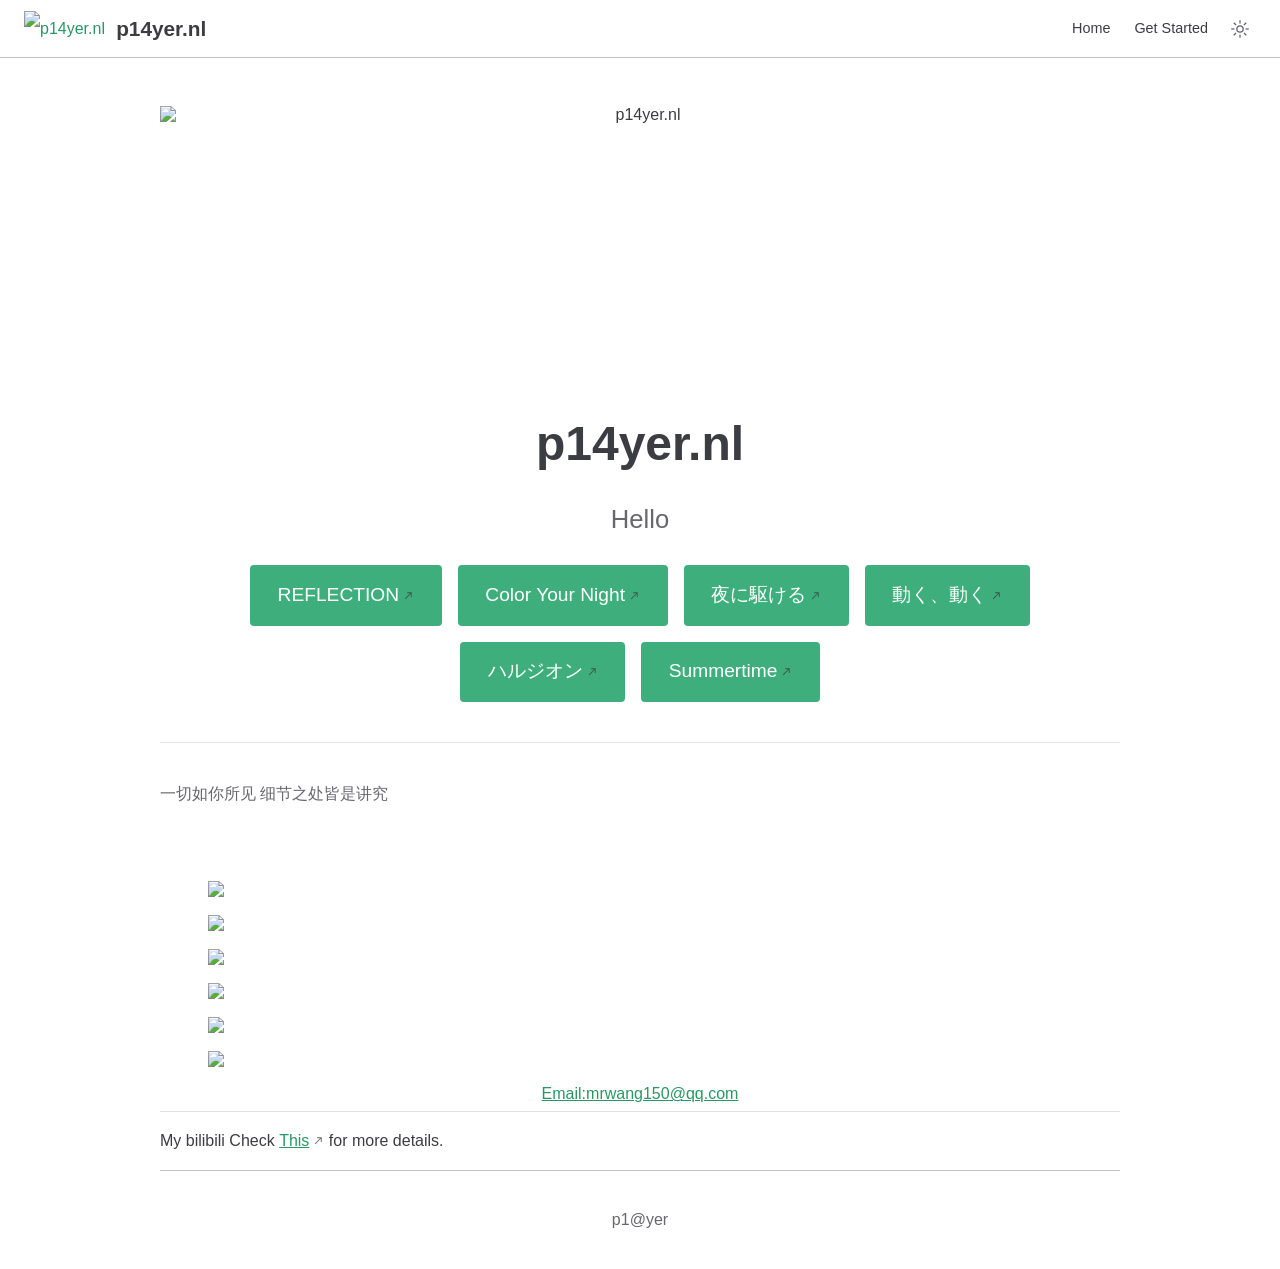
==== commit 2781ca0d: "Add files via upload" ====
--- a/index.html
+++ b/index.html
@@ -33,11 +33,11 @@
     </script>
     <title>Home | p14yer.nl</title><meta name="description" content="Hello">
     <link rel="stylesheet" href="/assets/css/styles.9341d5a4.css">
-    <link rel="preload" href="/assets/js/runtime~app.9b70a22e.js" as="script"><link rel="preload" href="/assets/css/styles.9341d5a4.css" as="style"><link rel="preload" href="/assets/js/768.baede0df.js" as="script"><link rel="preload" href="/assets/js/app.f0a45df8.js" as="script">
-    <link rel="prefetch" href="/assets/js/get-started.html.98e5a508.js" as="script"><link rel="prefetch" href="/assets/js/index.html.92b9cf20.js" as="script"><link rel="prefetch" href="/assets/js/404.html.0fad1337.js" as="script"><link rel="prefetch" href="/assets/css/91.styles.9c85b398.css" as="style">
+    <link rel="preload" href="/assets/js/runtime~app.80e9ecfe.js" as="script"><link rel="preload" href="/assets/css/styles.9341d5a4.css" as="style"><link rel="preload" href="/assets/js/768.baede0df.js" as="script"><link rel="preload" href="/assets/js/app.943cf9d5.js" as="script">
+    <link rel="prefetch" href="/assets/js/get-started.html.98e5a508.js" as="script"><link rel="prefetch" href="/assets/js/index.html.0b2a6094.js" as="script"><link rel="prefetch" href="/assets/js/404.html.0fad1337.js" as="script"><link rel="prefetch" href="/assets/css/252.styles.c154bd18.css" as="style">
   </head>
   <body>
-    <div id="app"><!--[--><div class="vp-theme-container no-sidebar external-link-icon" vp-container><!--[--><header class="vp-navbar" vp-navbar><div class="vp-toggle-sidebar-button" title="toggle sidebar" aria-expanded="false" role="button" tabindex="0"><div class="icon" aria-hidden="true"><span></span><span></span><span></span></div></div><span><a class="route-link" href="/"><img class="vp-site-logo" src="https://raw.githubusercontent.com/vv2y365/vv2y365.github.io/refs/heads/main/assets/img/cat.png" alt="p14yer.nl"><span class="vp-site-name vp-hide-mobile" aria-hidden="true">p14yer.nl</span></a></span><div class="vp-navbar-items-wrapper" style=""><!--[--><!--]--><nav class="vp-navbar-items vp-hide-mobile" aria-label="site navigation"><!--[--><div class="vp-navbar-item"><a class="route-link route-link-active auto-link" href="/" aria-label="Home"><!--[--><!--[--><!--]--><!--]-->Home<!--[--><!--[--><!--]--><!--]--></a></div><div class="vp-navbar-item"><a class="route-link auto-link" href="/get-started.html" aria-label="Get Started"><!--[--><!--[--><!--]--><!--]-->Get Started<!--[--><!--[--><!--]--><!--]--></a></div><!--]--></nav><!--[--><!--]--><button type="button" class="vp-toggle-color-mode-button" title="toggle color mode"><svg class="light-icon" viewbox="0 0 32 32" style=""><path d="M16 12.005a4 4 0 1 1-4 4a4.005 4.005 0 0 1 4-4m0-2a6 6 0 1 0 6 6a6 6 0 0 0-6-6z" fill="currentColor"></path><path d="M5.394 6.813l1.414-1.415l3.506 3.506L8.9 10.318z" fill="currentColor"></path><path d="M2 15.005h5v2H2z" fill="currentColor"></path><path d="M5.394 25.197L8.9 21.691l1.414 1.415l-3.506 3.505z" fill="currentColor"></path><path d="M15 25.005h2v5h-2z" fill="currentColor"></path><path d="M21.687 23.106l1.414-1.415l3.506 3.506l-1.414 1.414z" fill="currentColor"></path><path d="M25 15.005h5v2h-5z" fill="currentColor"></path><path d="M21.687 8.904l3.506-3.506l1.414 1.415l-3.506 3.505z" fill="currentColor"></path><path d="M15 2.005h2v5h-2z" fill="currentColor"></path></svg><svg class="dark-icon" viewbox="0 0 32 32" style="display:none;"><path d="M13.502 5.414a15.075 15.075 0 0 0 11.594 18.194a11.113 11.113 0 0 1-7.975 3.39c-.138 0-.278.005-.418 0a11.094 11.094 0 0 1-3.2-21.584M14.98 3a1.002 1.002 0 0 0-.175.016a13.096 13.096 0 0 0 1.825 25.981c.164.006.328 0 .49 0a13.072 13.072 0 0 0 10.703-5.555a1.01 1.01 0 0 0-.783-1.565A13.08 13.08 0 0 1 15.89 4.38A1.015 1.015 0 0 0 14.98 3z" fill="currentColor"></path></svg></button><!----></div></header><!--]--><div class="vp-sidebar-mask"></div><!--[--><aside class="vp-sidebar" vp-sidebar><nav class="vp-navbar-items" aria-label="site navigation"><!--[--><div class="vp-navbar-item"><a class="route-link route-link-active auto-link" href="/" aria-label="Home"><!--[--><!--[--><!--]--><!--]-->Home<!--[--><!--[--><!--]--><!--]--></a></div><div class="vp-navbar-item"><a class="route-link auto-link" href="/get-started.html" aria-label="Get Started"><!--[--><!--[--><!--]--><!--]-->Get Started<!--[--><!--[--><!--]--><!--]--></a></div><!--]--></nav><!--[--><!--]--><!----><!--[--><!--]--></aside><!--]--><!--[--><main class="vp-home"><header class="vp-hero"><img class="vp-hero-image" src="https://moegirl.uk/images/9/94/Wikipe-tanCrazy.gif" alt="p14yer.nl" height="280"><h1 id="main-title">p14yer.nl</h1><p class="vp-hero-description">Hello</p><p class="vp-hero-actions"><!--[--><a class="auto-link external-link vp-hero-action-button primary" href="https://music.p14yer.nl/?music=https://inhwuxtzwwyidklodzrk.supabase.co/storage/v1/object/public/music/batsu.flac&amp;lyric=https://inhwuxtzwwyidklodzrk.supabase.co/storage/v1/object/public/music/batsu.ttml" aria-label="REFLECTION" rel="noopener noreferrer" target="_blank"><!--[--><!--[--><!--]--><!--]-->REFLECTION<!--[--><!--[--><!--]--><!--]--></a><a class="auto-link external-link vp-hero-action-button primary" href="http://music.p14yer.nl/?music=https://inhwuxtzwwyidklodzrk.supabase.co/storage/v1/object/public/music/coloryournight.flac&amp;lyric=https://inhwuxtzwwyidklodzrk.supabase.co/storage/v1/object/public/music/coloryournight.ttml" aria-label="Color Your Night" rel="noopener noreferrer" target="_blank"><!--[--><!--[--><!--]--><!--]-->Color Your Night<!--[--><!--[--><!--]--><!--]--></a><a class="auto-link external-link vp-hero-action-button primary" href="http://music.p14yer.nl/?music=https://inhwuxtzwwyidklodzrk.supabase.co/storage/v1/object/public/music/YOASOBI.flac&amp;lyric=https://inhwuxtzwwyidklodzrk.supabase.co/storage/v1/object/public/music/yo.ttml" aria-label="夜に駆ける" rel="noopener noreferrer" target="_blank"><!--[--><!--[--><!--]--><!--]-->夜に駆ける<!--[--><!--[--><!--]--><!--]--></a><a class="auto-link external-link vp-hero-action-button primary" href="http://music.p14yer.nl/?music=https://inhwuxtzwwyidklodzrk.supabase.co/storage/v1/object/public/music/letstart.flac&amp;lyric=https://inhwuxtzwwyidklodzrk.supabase.co/storage/v1/object/public/music/letstart.ttml" aria-label="動く、動く" rel="noopener noreferrer" target="_blank"><!--[--><!--[--><!--]--><!--]-->動く、動く<!--[--><!--[--><!--]--><!--]--></a><a class="auto-link external-link vp-hero-action-button primary" href="http://music.p14yer.nl/?music=https://inhwuxtzwwyidklodzrk.supabase.co/storage/v1/object/public/music/chun.flac&amp;lyric=https://inhwuxtzwwyidklodzrk.supabase.co/storage/v1/object/public/music/chun.ttml" aria-label="ハルジオン" rel="noopener noreferrer" target="_blank"><!--[--><!--[--><!--]--><!--]-->ハルジオン<!--[--><!--[--><!--]--><!--]--></a><!--]--></p></header><div class="vp-features"><!--[--><div class="vp-feature"><h2>2026 04 30 13:35</h2><p>一切如你所见 细节之处皆是讲究 但是 用破Seewo白板根本所见不了！</p></div><!--]--></div><div vp-content><div><div class="amll-gallery"><img src="https://raw.githubusercontent.com/vv2y365/vv2y365.github.io/refs/heads/main/assets/img/amll1.png"><img src="https://raw.githubusercontent.com/vv2y365/vv2y365.github.io/refs/heads/main/assets/img/amll2.png"><img src="https://raw.githubusercontent.com/vv2y365/vv2y365.github.io/refs/heads/main/assets/img/amll3.png"><img src="https://raw.githubusercontent.com/vv2y365/vv2y365.github.io/refs/heads/main/assets/img/amll4.png"><img src="https://raw.githubusercontent.com/vv2y365/vv2y365.github.io/refs/heads/main/assets/img/amll5.png"><img src="https://raw.githubusercontent.com/vv2y365/vv2y365.github.io/refs/heads/main/assets/img/amll6.png"><a href="mailto:mrwang150@qq.com">Email:mrwang150@qq.com</a></div><hr><p>My bilibili Check <a href="https://space.bilibili.com/1838519291" target="_blank" rel="noopener noreferrer">This</a> for more details.</p></div></div><!--[--><div class="vp-footer" vp-footer>p1@yer</div><!--]--></main><!--]--></div><!--[--><!----><!--]--><!--]--></div>
-    <script src="/assets/js/runtime~app.9b70a22e.js" defer></script><script src="/assets/js/768.baede0df.js" defer></script><script src="/assets/js/app.f0a45df8.js" defer></script>
+    <div id="app"><!--[--><div class="vp-theme-container no-sidebar external-link-icon" vp-container><!--[--><header class="vp-navbar" vp-navbar><div class="vp-toggle-sidebar-button" title="toggle sidebar" aria-expanded="false" role="button" tabindex="0"><div class="icon" aria-hidden="true"><span></span><span></span><span></span></div></div><span><a class="route-link" href="/"><img class="vp-site-logo" src="https://inhwuxtzwwyidklodzrk.supabase.co/storage/v1/object/public/music/cat.png" alt="p14yer.nl"><span class="vp-site-name vp-hide-mobile" aria-hidden="true">p14yer.nl</span></a></span><div class="vp-navbar-items-wrapper" style=""><!--[--><!--]--><nav class="vp-navbar-items vp-hide-mobile" aria-label="site navigation"><!--[--><div class="vp-navbar-item"><a class="route-link route-link-active auto-link" href="/" aria-label="Home"><!--[--><!--[--><!--]--><!--]-->Home<!--[--><!--[--><!--]--><!--]--></a></div><div class="vp-navbar-item"><a class="route-link auto-link" href="/get-started.html" aria-label="Get Started"><!--[--><!--[--><!--]--><!--]-->Get Started<!--[--><!--[--><!--]--><!--]--></a></div><!--]--></nav><!--[--><!--]--><button type="button" class="vp-toggle-color-mode-button" title="toggle color mode"><svg class="light-icon" viewbox="0 0 32 32" style=""><path d="M16 12.005a4 4 0 1 1-4 4a4.005 4.005 0 0 1 4-4m0-2a6 6 0 1 0 6 6a6 6 0 0 0-6-6z" fill="currentColor"></path><path d="M5.394 6.813l1.414-1.415l3.506 3.506L8.9 10.318z" fill="currentColor"></path><path d="M2 15.005h5v2H2z" fill="currentColor"></path><path d="M5.394 25.197L8.9 21.691l1.414 1.415l-3.506 3.505z" fill="currentColor"></path><path d="M15 25.005h2v5h-2z" fill="currentColor"></path><path d="M21.687 23.106l1.414-1.415l3.506 3.506l-1.414 1.414z" fill="currentColor"></path><path d="M25 15.005h5v2h-5z" fill="currentColor"></path><path d="M21.687 8.904l3.506-3.506l1.414 1.415l-3.506 3.505z" fill="currentColor"></path><path d="M15 2.005h2v5h-2z" fill="currentColor"></path></svg><svg class="dark-icon" viewbox="0 0 32 32" style="display:none;"><path d="M13.502 5.414a15.075 15.075 0 0 0 11.594 18.194a11.113 11.113 0 0 1-7.975 3.39c-.138 0-.278.005-.418 0a11.094 11.094 0 0 1-3.2-21.584M14.98 3a1.002 1.002 0 0 0-.175.016a13.096 13.096 0 0 0 1.825 25.981c.164.006.328 0 .49 0a13.072 13.072 0 0 0 10.703-5.555a1.01 1.01 0 0 0-.783-1.565A13.08 13.08 0 0 1 15.89 4.38A1.015 1.015 0 0 0 14.98 3z" fill="currentColor"></path></svg></button><!----></div></header><!--]--><div class="vp-sidebar-mask"></div><!--[--><aside class="vp-sidebar" vp-sidebar><nav class="vp-navbar-items" aria-label="site navigation"><!--[--><div class="vp-navbar-item"><a class="route-link route-link-active auto-link" href="/" aria-label="Home"><!--[--><!--[--><!--]--><!--]-->Home<!--[--><!--[--><!--]--><!--]--></a></div><div class="vp-navbar-item"><a class="route-link auto-link" href="/get-started.html" aria-label="Get Started"><!--[--><!--[--><!--]--><!--]-->Get Started<!--[--><!--[--><!--]--><!--]--></a></div><!--]--></nav><!--[--><!--]--><!----><!--[--><!--]--></aside><!--]--><!--[--><main class="vp-home"><header class="vp-hero"><img class="vp-hero-image" src="https://moegirl.uk/images/9/94/Wikipe-tanCrazy.gif" alt="p14yer.nl" height="280"><h1 id="main-title">p14yer.nl</h1><p class="vp-hero-description">Hello</p><p class="vp-hero-actions"><!--[--><a class="auto-link external-link vp-hero-action-button primary" href="https://music.p14yer.nl/?music=https://inhwuxtzwwyidklodzrk.supabase.co/storage/v1/object/public/music/batsu.flac&amp;lyric=https://inhwuxtzwwyidklodzrk.supabase.co/storage/v1/object/public/music/batsu.ttml" aria-label="REFLECTION" rel="noopener noreferrer" target="_blank"><!--[--><!--[--><!--]--><!--]-->REFLECTION<!--[--><!--[--><!--]--><!--]--></a><a class="auto-link external-link vp-hero-action-button primary" href="http://music.p14yer.nl/?music=https://inhwuxtzwwyidklodzrk.supabase.co/storage/v1/object/public/music/coloryournight.flac&amp;lyric=https://inhwuxtzwwyidklodzrk.supabase.co/storage/v1/object/public/music/coloryournight.ttml" aria-label="Color Your Night" rel="noopener noreferrer" target="_blank"><!--[--><!--[--><!--]--><!--]-->Color Your Night<!--[--><!--[--><!--]--><!--]--></a><a class="auto-link external-link vp-hero-action-button primary" href="http://music.p14yer.nl/?music=https://inhwuxtzwwyidklodzrk.supabase.co/storage/v1/object/public/music/YOASOBI.flac&amp;lyric=https://inhwuxtzwwyidklodzrk.supabase.co/storage/v1/object/public/music/yo.ttml" aria-label="夜に駆ける" rel="noopener noreferrer" target="_blank"><!--[--><!--[--><!--]--><!--]-->夜に駆ける<!--[--><!--[--><!--]--><!--]--></a><a class="auto-link external-link vp-hero-action-button primary" href="http://music.p14yer.nl/?music=https://inhwuxtzwwyidklodzrk.supabase.co/storage/v1/object/public/music/letstart.flac&amp;lyric=https://inhwuxtzwwyidklodzrk.supabase.co/storage/v1/object/public/music/letstart.ttml" aria-label="動く、動く" rel="noopener noreferrer" target="_blank"><!--[--><!--[--><!--]--><!--]-->動く、動く<!--[--><!--[--><!--]--><!--]--></a><a class="auto-link external-link vp-hero-action-button primary" href="http://music.p14yer.nl/?music=https://inhwuxtzwwyidklodzrk.supabase.co/storage/v1/object/public/music/chun.flac&amp;lyric=https://inhwuxtzwwyidklodzrk.supabase.co/storage/v1/object/public/music/chun.ttml" aria-label="ハルジオン" rel="noopener noreferrer" target="_blank"><!--[--><!--[--><!--]--><!--]-->ハルジオン<!--[--><!--[--><!--]--><!--]--></a><a class="auto-link external-link vp-hero-action-button primary" href="http://music.p14yer.nl/?music=https://inhwuxtzwwyidklodzrk.supabase.co/storage/v1/object/public/music/summertime.flac&amp;lyric=https://inhwuxtzwwyidklodzrk.supabase.co/storage/v1/object/public/music/summertime.ttml" aria-label="Summertime" rel="noopener noreferrer" target="_blank"><!--[--><!--[--><!--]--><!--]-->Summertime<!--[--><!--[--><!--]--><!--]--></a><!--]--></p></header><div class="vp-features"><!--[--><div class="vp-feature"><h2></h2><p>一切如你所见 细节之处皆是讲究</p></div><!--]--></div><div vp-content><div><div class="amll-gallery"><img src="https://inhwuxtzwwyidklodzrk.supabase.co/storage/v1/object/public/music/amll1.png"><img src="https://inhwuxtzwwyidklodzrk.supabase.co/storage/v1/object/public/music/amll2.png"><img src="https://inhwuxtzwwyidklodzrk.supabase.co/storage/v1/object/public/music/amll3.png"><img src="https://inhwuxtzwwyidklodzrk.supabase.co/storage/v1/object/public/music/amll4.png"><img src="https://inhwuxtzwwyidklodzrk.supabase.co/storage/v1/object/public/music/amll5.png"><img src="https://inhwuxtzwwyidklodzrk.supabase.co/storage/v1/object/public/music/amll6.png"><a href="mailto:mrwang150@qq.com">Email:mrwang150@qq.com</a></div><hr><p>My bilibili Check <a href="https://space.bilibili.com/1838519291" target="_blank" rel="noopener noreferrer">This</a> for more details.</p></div></div><!--[--><div class="vp-footer" vp-footer>p1@yer</div><!--]--></main><!--]--></div><!--[--><!----><!--]--><!--]--></div>
+    <script src="/assets/js/runtime~app.80e9ecfe.js" defer></script><script src="/assets/js/768.baede0df.js" defer></script><script src="/assets/js/app.943cf9d5.js" defer></script>
   </body>
 </html>
--- a/assets/css/252.styles.c154bd18.css
+++ b/assets/css/252.styles.c154bd18.css
@@ -0,0 +1,29 @@
+
+.amll-gallery {
+  display: flex;
+  flex-direction: column;
+  align-items: center;
+  gap: 18px; /* 统一间距 */
+  margin-top: 40px;
+}
+.amll-gallery img {
+  width: 90%;
+  max-width: 900px;
+  height: auto;
+  display: block;
+}
+
+/* 手机端优化 */
+@media (max-width: 768px) {
+.amll-gallery {
+    gap: 12px;
+    margin-top: 20px;
+}
+.amll-gallery img {
+    width: 95%;
+}
+}
+
+
+
+
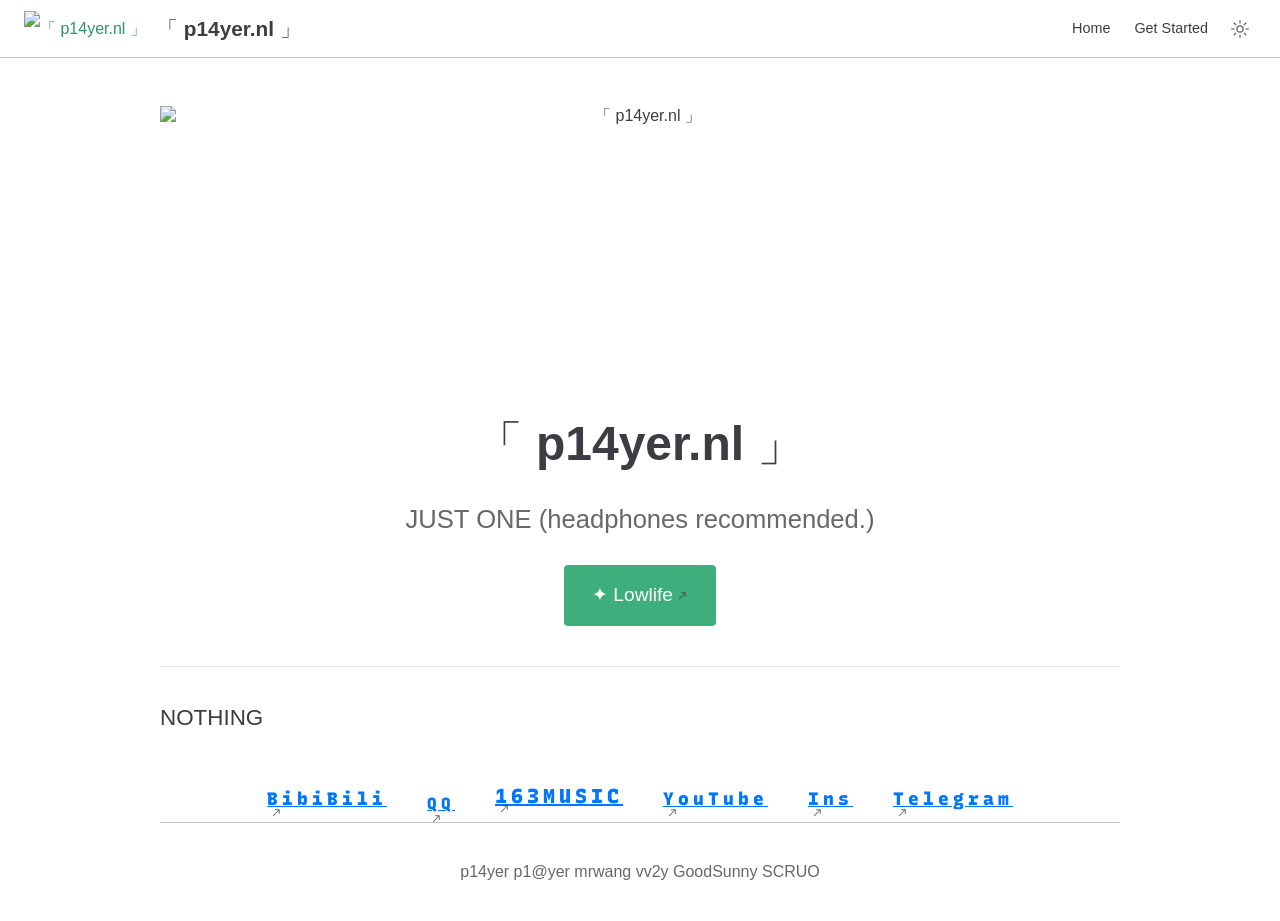
==== commit 59b2a22c: "Add files via upload" ====
--- a/index.html
+++ b/index.html
@@ -31,13 +31,13 @@
         document.documentElement.dataset.theme = 'dark'
       }
     </script>
-    <title>Home | p14yer.nl</title><meta name="description" content="Hello">
+    <link rel="preconnect" href="https://fonts.googleapis.com"><link rel="preconnect" href="https://fonts.gstatic.com" crossorigin=""><link rel="stylesheet" href="https://fonts.googleapis.com/css2?family=Recursive:wght,CASL,CRSV,MONO@300..1000,0..1,0..1,0..1&display=swap"><title>Home | 「 p14yer.nl 」</title><meta name="description" content="JUST ONE">
     <link rel="stylesheet" href="/assets/css/styles.9341d5a4.css">
-    <link rel="preload" href="/assets/js/runtime~app.80e9ecfe.js" as="script"><link rel="preload" href="/assets/css/styles.9341d5a4.css" as="style"><link rel="preload" href="/assets/js/768.baede0df.js" as="script"><link rel="preload" href="/assets/js/app.943cf9d5.js" as="script">
-    <link rel="prefetch" href="/assets/js/get-started.html.98e5a508.js" as="script"><link rel="prefetch" href="/assets/js/index.html.0b2a6094.js" as="script"><link rel="prefetch" href="/assets/js/404.html.0fad1337.js" as="script"><link rel="prefetch" href="/assets/css/252.styles.c154bd18.css" as="style">
+    <link rel="preload" href="/assets/js/runtime~app.58288136.js" as="script"><link rel="preload" href="/assets/css/styles.9341d5a4.css" as="style"><link rel="preload" href="/assets/js/768.baede0df.js" as="script"><link rel="preload" href="/assets/js/app.91da540b.js" as="script">
+    <link rel="prefetch" href="/assets/js/get-started.html.9b0773b0.js" as="script"><link rel="prefetch" href="/assets/css/501.styles.2dd73ca1.css" as="style"><link rel="prefetch" href="/assets/js/index.html.d3cbea87.js" as="script"><link rel="prefetch" href="/assets/js/404.html.0fad1337.js" as="script">
   </head>
   <body>
-    <div id="app"><!--[--><div class="vp-theme-container no-sidebar external-link-icon" vp-container><!--[--><header class="vp-navbar" vp-navbar><div class="vp-toggle-sidebar-button" title="toggle sidebar" aria-expanded="false" role="button" tabindex="0"><div class="icon" aria-hidden="true"><span></span><span></span><span></span></div></div><span><a class="route-link" href="/"><img class="vp-site-logo" src="https://inhwuxtzwwyidklodzrk.supabase.co/storage/v1/object/public/music/cat.png" alt="p14yer.nl"><span class="vp-site-name vp-hide-mobile" aria-hidden="true">p14yer.nl</span></a></span><div class="vp-navbar-items-wrapper" style=""><!--[--><!--]--><nav class="vp-navbar-items vp-hide-mobile" aria-label="site navigation"><!--[--><div class="vp-navbar-item"><a class="route-link route-link-active auto-link" href="/" aria-label="Home"><!--[--><!--[--><!--]--><!--]-->Home<!--[--><!--[--><!--]--><!--]--></a></div><div class="vp-navbar-item"><a class="route-link auto-link" href="/get-started.html" aria-label="Get Started"><!--[--><!--[--><!--]--><!--]-->Get Started<!--[--><!--[--><!--]--><!--]--></a></div><!--]--></nav><!--[--><!--]--><button type="button" class="vp-toggle-color-mode-button" title="toggle color mode"><svg class="light-icon" viewbox="0 0 32 32" style=""><path d="M16 12.005a4 4 0 1 1-4 4a4.005 4.005 0 0 1 4-4m0-2a6 6 0 1 0 6 6a6 6 0 0 0-6-6z" fill="currentColor"></path><path d="M5.394 6.813l1.414-1.415l3.506 3.506L8.9 10.318z" fill="currentColor"></path><path d="M2 15.005h5v2H2z" fill="currentColor"></path><path d="M5.394 25.197L8.9 21.691l1.414 1.415l-3.506 3.505z" fill="currentColor"></path><path d="M15 25.005h2v5h-2z" fill="currentColor"></path><path d="M21.687 23.106l1.414-1.415l3.506 3.506l-1.414 1.414z" fill="currentColor"></path><path d="M25 15.005h5v2h-5z" fill="currentColor"></path><path d="M21.687 8.904l3.506-3.506l1.414 1.415l-3.506 3.505z" fill="currentColor"></path><path d="M15 2.005h2v5h-2z" fill="currentColor"></path></svg><svg class="dark-icon" viewbox="0 0 32 32" style="display:none;"><path d="M13.502 5.414a15.075 15.075 0 0 0 11.594 18.194a11.113 11.113 0 0 1-7.975 3.39c-.138 0-.278.005-.418 0a11.094 11.094 0 0 1-3.2-21.584M14.98 3a1.002 1.002 0 0 0-.175.016a13.096 13.096 0 0 0 1.825 25.981c.164.006.328 0 .49 0a13.072 13.072 0 0 0 10.703-5.555a1.01 1.01 0 0 0-.783-1.565A13.08 13.08 0 0 1 15.89 4.38A1.015 1.015 0 0 0 14.98 3z" fill="currentColor"></path></svg></button><!----></div></header><!--]--><div class="vp-sidebar-mask"></div><!--[--><aside class="vp-sidebar" vp-sidebar><nav class="vp-navbar-items" aria-label="site navigation"><!--[--><div class="vp-navbar-item"><a class="route-link route-link-active auto-link" href="/" aria-label="Home"><!--[--><!--[--><!--]--><!--]-->Home<!--[--><!--[--><!--]--><!--]--></a></div><div class="vp-navbar-item"><a class="route-link auto-link" href="/get-started.html" aria-label="Get Started"><!--[--><!--[--><!--]--><!--]-->Get Started<!--[--><!--[--><!--]--><!--]--></a></div><!--]--></nav><!--[--><!--]--><!----><!--[--><!--]--></aside><!--]--><!--[--><main class="vp-home"><header class="vp-hero"><img class="vp-hero-image" src="https://moegirl.uk/images/9/94/Wikipe-tanCrazy.gif" alt="p14yer.nl" height="280"><h1 id="main-title">p14yer.nl</h1><p class="vp-hero-description">Hello</p><p class="vp-hero-actions"><!--[--><a class="auto-link external-link vp-hero-action-button primary" href="https://music.p14yer.nl/?music=https://inhwuxtzwwyidklodzrk.supabase.co/storage/v1/object/public/music/batsu.flac&amp;lyric=https://inhwuxtzwwyidklodzrk.supabase.co/storage/v1/object/public/music/batsu.ttml" aria-label="REFLECTION" rel="noopener noreferrer" target="_blank"><!--[--><!--[--><!--]--><!--]-->REFLECTION<!--[--><!--[--><!--]--><!--]--></a><a class="auto-link external-link vp-hero-action-button primary" href="http://music.p14yer.nl/?music=https://inhwuxtzwwyidklodzrk.supabase.co/storage/v1/object/public/music/coloryournight.flac&amp;lyric=https://inhwuxtzwwyidklodzrk.supabase.co/storage/v1/object/public/music/coloryournight.ttml" aria-label="Color Your Night" rel="noopener noreferrer" target="_blank"><!--[--><!--[--><!--]--><!--]-->Color Your Night<!--[--><!--[--><!--]--><!--]--></a><a class="auto-link external-link vp-hero-action-button primary" href="http://music.p14yer.nl/?music=https://inhwuxtzwwyidklodzrk.supabase.co/storage/v1/object/public/music/YOASOBI.flac&amp;lyric=https://inhwuxtzwwyidklodzrk.supabase.co/storage/v1/object/public/music/yo.ttml" aria-label="夜に駆ける" rel="noopener noreferrer" target="_blank"><!--[--><!--[--><!--]--><!--]-->夜に駆ける<!--[--><!--[--><!--]--><!--]--></a><a class="auto-link external-link vp-hero-action-button primary" href="http://music.p14yer.nl/?music=https://inhwuxtzwwyidklodzrk.supabase.co/storage/v1/object/public/music/letstart.flac&amp;lyric=https://inhwuxtzwwyidklodzrk.supabase.co/storage/v1/object/public/music/letstart.ttml" aria-label="動く、動く" rel="noopener noreferrer" target="_blank"><!--[--><!--[--><!--]--><!--]-->動く、動く<!--[--><!--[--><!--]--><!--]--></a><a class="auto-link external-link vp-hero-action-button primary" href="http://music.p14yer.nl/?music=https://inhwuxtzwwyidklodzrk.supabase.co/storage/v1/object/public/music/chun.flac&amp;lyric=https://inhwuxtzwwyidklodzrk.supabase.co/storage/v1/object/public/music/chun.ttml" aria-label="ハルジオン" rel="noopener noreferrer" target="_blank"><!--[--><!--[--><!--]--><!--]-->ハルジオン<!--[--><!--[--><!--]--><!--]--></a><a class="auto-link external-link vp-hero-action-button primary" href="http://music.p14yer.nl/?music=https://inhwuxtzwwyidklodzrk.supabase.co/storage/v1/object/public/music/summertime.flac&amp;lyric=https://inhwuxtzwwyidklodzrk.supabase.co/storage/v1/object/public/music/summertime.ttml" aria-label="Summertime" rel="noopener noreferrer" target="_blank"><!--[--><!--[--><!--]--><!--]-->Summertime<!--[--><!--[--><!--]--><!--]--></a><!--]--></p></header><div class="vp-features"><!--[--><div class="vp-feature"><h2></h2><p>一切如你所见 细节之处皆是讲究</p></div><!--]--></div><div vp-content><div><div class="amll-gallery"><img src="https://inhwuxtzwwyidklodzrk.supabase.co/storage/v1/object/public/music/amll1.png"><img src="https://inhwuxtzwwyidklodzrk.supabase.co/storage/v1/object/public/music/amll2.png"><img src="https://inhwuxtzwwyidklodzrk.supabase.co/storage/v1/object/public/music/amll3.png"><img src="https://inhwuxtzwwyidklodzrk.supabase.co/storage/v1/object/public/music/amll4.png"><img src="https://inhwuxtzwwyidklodzrk.supabase.co/storage/v1/object/public/music/amll5.png"><img src="https://inhwuxtzwwyidklodzrk.supabase.co/storage/v1/object/public/music/amll6.png"><a href="mailto:mrwang150@qq.com">Email:mrwang150@qq.com</a></div><hr><p>My bilibili Check <a href="https://space.bilibili.com/1838519291" target="_blank" rel="noopener noreferrer">This</a> for more details.</p></div></div><!--[--><div class="vp-footer" vp-footer>p1@yer</div><!--]--></main><!--]--></div><!--[--><!----><!--]--><!--]--></div>
-    <script src="/assets/js/runtime~app.80e9ecfe.js" defer></script><script src="/assets/js/768.baede0df.js" defer></script><script src="/assets/js/app.943cf9d5.js" defer></script>
+    <div id="app"><!--[--><div class="vp-theme-container no-sidebar external-link-icon" vp-container><!--[--><header class="vp-navbar" vp-navbar><div class="vp-toggle-sidebar-button" title="toggle sidebar" aria-expanded="false" role="button" tabindex="0"><div class="icon" aria-hidden="true"><span></span><span></span><span></span></div></div><span><a class="route-link" href="/"><img class="vp-site-logo" src="https://inhwuxtzwwyidklodzrk.supabase.co/storage/v1/object/public/music/logo1.png" alt="「 p14yer.nl 」"><span class="vp-site-name vp-hide-mobile" aria-hidden="true">「 p14yer.nl 」</span></a></span><div class="vp-navbar-items-wrapper" style=""><!--[--><!--]--><nav class="vp-navbar-items vp-hide-mobile" aria-label="site navigation"><!--[--><div class="vp-navbar-item"><a class="route-link route-link-active auto-link" href="/" aria-label="Home"><!--[--><!--[--><!--]--><!--]-->Home<!--[--><!--[--><!--]--><!--]--></a></div><div class="vp-navbar-item"><a class="route-link auto-link" href="/get-started.html" aria-label="Get Started"><!--[--><!--[--><!--]--><!--]-->Get Started<!--[--><!--[--><!--]--><!--]--></a></div><!--]--></nav><!--[--><!--]--><button type="button" class="vp-toggle-color-mode-button" title="toggle color mode"><svg class="light-icon" viewbox="0 0 32 32" style=""><path d="M16 12.005a4 4 0 1 1-4 4a4.005 4.005 0 0 1 4-4m0-2a6 6 0 1 0 6 6a6 6 0 0 0-6-6z" fill="currentColor"></path><path d="M5.394 6.813l1.414-1.415l3.506 3.506L8.9 10.318z" fill="currentColor"></path><path d="M2 15.005h5v2H2z" fill="currentColor"></path><path d="M5.394 25.197L8.9 21.691l1.414 1.415l-3.506 3.505z" fill="currentColor"></path><path d="M15 25.005h2v5h-2z" fill="currentColor"></path><path d="M21.687 23.106l1.414-1.415l3.506 3.506l-1.414 1.414z" fill="currentColor"></path><path d="M25 15.005h5v2h-5z" fill="currentColor"></path><path d="M21.687 8.904l3.506-3.506l1.414 1.415l-3.506 3.505z" fill="currentColor"></path><path d="M15 2.005h2v5h-2z" fill="currentColor"></path></svg><svg class="dark-icon" viewbox="0 0 32 32" style="display:none;"><path d="M13.502 5.414a15.075 15.075 0 0 0 11.594 18.194a11.113 11.113 0 0 1-7.975 3.39c-.138 0-.278.005-.418 0a11.094 11.094 0 0 1-3.2-21.584M14.98 3a1.002 1.002 0 0 0-.175.016a13.096 13.096 0 0 0 1.825 25.981c.164.006.328 0 .49 0a13.072 13.072 0 0 0 10.703-5.555a1.01 1.01 0 0 0-.783-1.565A13.08 13.08 0 0 1 15.89 4.38A1.015 1.015 0 0 0 14.98 3z" fill="currentColor"></path></svg></button><!----></div></header><!--]--><div class="vp-sidebar-mask"></div><!--[--><aside class="vp-sidebar" vp-sidebar><nav class="vp-navbar-items" aria-label="site navigation"><!--[--><div class="vp-navbar-item"><a class="route-link route-link-active auto-link" href="/" aria-label="Home"><!--[--><!--[--><!--]--><!--]-->Home<!--[--><!--[--><!--]--><!--]--></a></div><div class="vp-navbar-item"><a class="route-link auto-link" href="/get-started.html" aria-label="Get Started"><!--[--><!--[--><!--]--><!--]-->Get Started<!--[--><!--[--><!--]--><!--]--></a></div><!--]--></nav><!--[--><!--]--><!----><!--[--><!--]--></aside><!--]--><!--[--><main class="vp-home"><header class="vp-hero"><img class="vp-hero-image" src="https://inhwuxtzwwyidklodzrk.supabase.co/storage/v1/object/public/music/flcl.png" alt="「 p14yer.nl 」" height="280"><h1 id="main-title">「 p14yer.nl 」</h1><p class="vp-hero-description">JUST ONE (headphones recommended.)</p><p class="vp-hero-actions"><!--[--><a class="auto-link external-link vp-hero-action-button primary" href="https://music.p14yer.nl/?music=https://inhwuxtzwwyidklodzrk.supabase.co/storage/v1/object/public/music/lowlife.flac&amp;lyric=https://inhwuxtzwwyidklodzrk.supabase.co/storage/v1/object/public/music/lowlife.ttml" aria-label="✦ Lowlife" rel="noopener noreferrer" target="_blank"><!--[--><!--[--><!--]--><!--]-->✦ Lowlife<!--[--><!--[--><!--]--><!--]--></a><!--]--></p></header><div class="vp-features"><!--[--><div class="vp-feature"><h2>NOTHING</h2><p></p></div><!--]--></div><div vp-content><div><div class="social-links mobile-visible"><a href="https://space.bilibili.com/1838519291" target="_blank">BibiBili</a><a href="https://qm.qq.com/q/CF39jEbOb6" target="_blank">QQ</a><a href="https://y.music.163.com/m/user?id=8327968559" target="_blank">163MUSIC</a><a href="https://www.youtube.com/@P14yer" target="_blank">YouTube</a><a href="https://www.instagram.com/p14yer.nl/" target="_blank">Ins</a><a href="https://t.me/TLS1399" target="_blank">Telegram</a></div></div></div><!--[--><div class="vp-footer" vp-footer>p14yer p1@yer mrwang vv2y GoodSunny SCRUO</div><!--]--></main><!--]--></div><!--[--><!----><!--]--><!--]--></div>
+    <script src="/assets/js/runtime~app.58288136.js" defer></script><script src="/assets/js/768.baede0df.js" defer></script><script src="/assets/js/app.91da540b.js" defer></script>
   </body>
 </html>
--- a/assets/css/501.styles.2dd73ca1.css
+++ b/assets/css/501.styles.2dd73ca1.css
@@ -0,0 +1,132 @@
+
+.VPHero {
+  padding-top: 12px !important;
+  padding-bottom: 0px !important;
+}
+.hero h1 {
+  letter-spacing: 6px;
+  font-weight: 200;
+  animation: textGlitch 4s infinite;
+  mix-blend-mode: screen;
+}
+.description {
+  opacity: 0.5;
+  letter-spacing: 3px;
+  font-family: monospace;
+  font-size: 14px;
+}
+.actions {
+  display: flex;
+  flex-wrap: wrap;
+  gap: 10px;
+  justify-content: center;
+}
+.vp-action-link {
+  border-radius: 8px !important;
+  background: rgba(255,255,255,0.03) !important;
+  border: 1px solid rgba(255,255,255,0.06) !important;
+  transition: all 0.3s ease !important;
+}
+.vp-action-link:hover {
+  background: white !important;
+  color: black !important;
+}
+.VPFeature {
+  background: rgba(255,255,255,0.01) !important;
+  border: 1px solid rgba(255,255,255,0.04) !important;
+  border-radius: 12px !important;
+  transition: transform 0.3s ease;
+}
+.VPFeature:hover {
+  transform: translateY(-3px);
+}
+.social-links {
+  display: flex;
+  justify-content: center;
+  gap: 40px;
+  margin-top: 18px;
+  margin-bottom: 10px;
+  flex-wrap: wrap;
+}
+.social-links a {
+  font-family: "Recursive", monospace;
+  text-decoration: none;
+
+
+  font-size: 18px;
+  letter-spacing: 4px;
+
+  color: rgb(0, 119, 255);
+
+  position: relative;
+  transition: all 0.4s cubic-bezier(0.25, 1, 0.5, 1);
+
+ 
+  font-variation-settings:
+    "wght" 850,
+    "MONO" 1,
+    "CASL" 0,
+    "slnt" 0;
+}
+.social-links a:hover {
+  color: #00ffaa;
+
+  font-size: 22px;
+  letter-spacing: 6px;
+
+  font-variation-settings:
+    "wght" 350,
+    "MONO" 1,
+    "CASL" 1,
+    "slnt" -12;
+
+  transform: translateY(-2px);
+}
+.social-links a:nth-child(1) {
+  transform: translateY(0px);
+}
+.social-links a:nth-child(2) {
+  transform: translateY(6px);
+  font-size: 16px;
+}
+.social-links a:nth-child(3) {
+  transform: translateY(-4px);
+  font-size: 20px;
+}
+
+/* underline glitch */
+.social-links a::after {
+  content: "";
+  position: absolute;
+  left: 0;
+  bottom: -6px;
+  height: 1px;
+  width: 0%;
+  background: #00ffaa;
+  transition: 0.3s;
+}
+.social-links a:hover::after {
+  width: 100%;
+}
+@keyframes textGlitch {
+0%,95%,100% { text-shadow: none;
+}
+96% { text-shadow: -2px 0 cyan, 2px 0 red;
+}
+98% { text-shadow: 1px 0 cyan, -1px 0 red;
+}
+}
+@media (max-width: 768px) {
+.social-links {
+    gap: 18px;
+}
+.social-links a {
+    font-size: 14px;
+    letter-spacing: 3px;
+}
+.social-links a:nth-child(2),
+  .social-links a:nth-child(3) {
+    transform: none;
+}
+}
+
